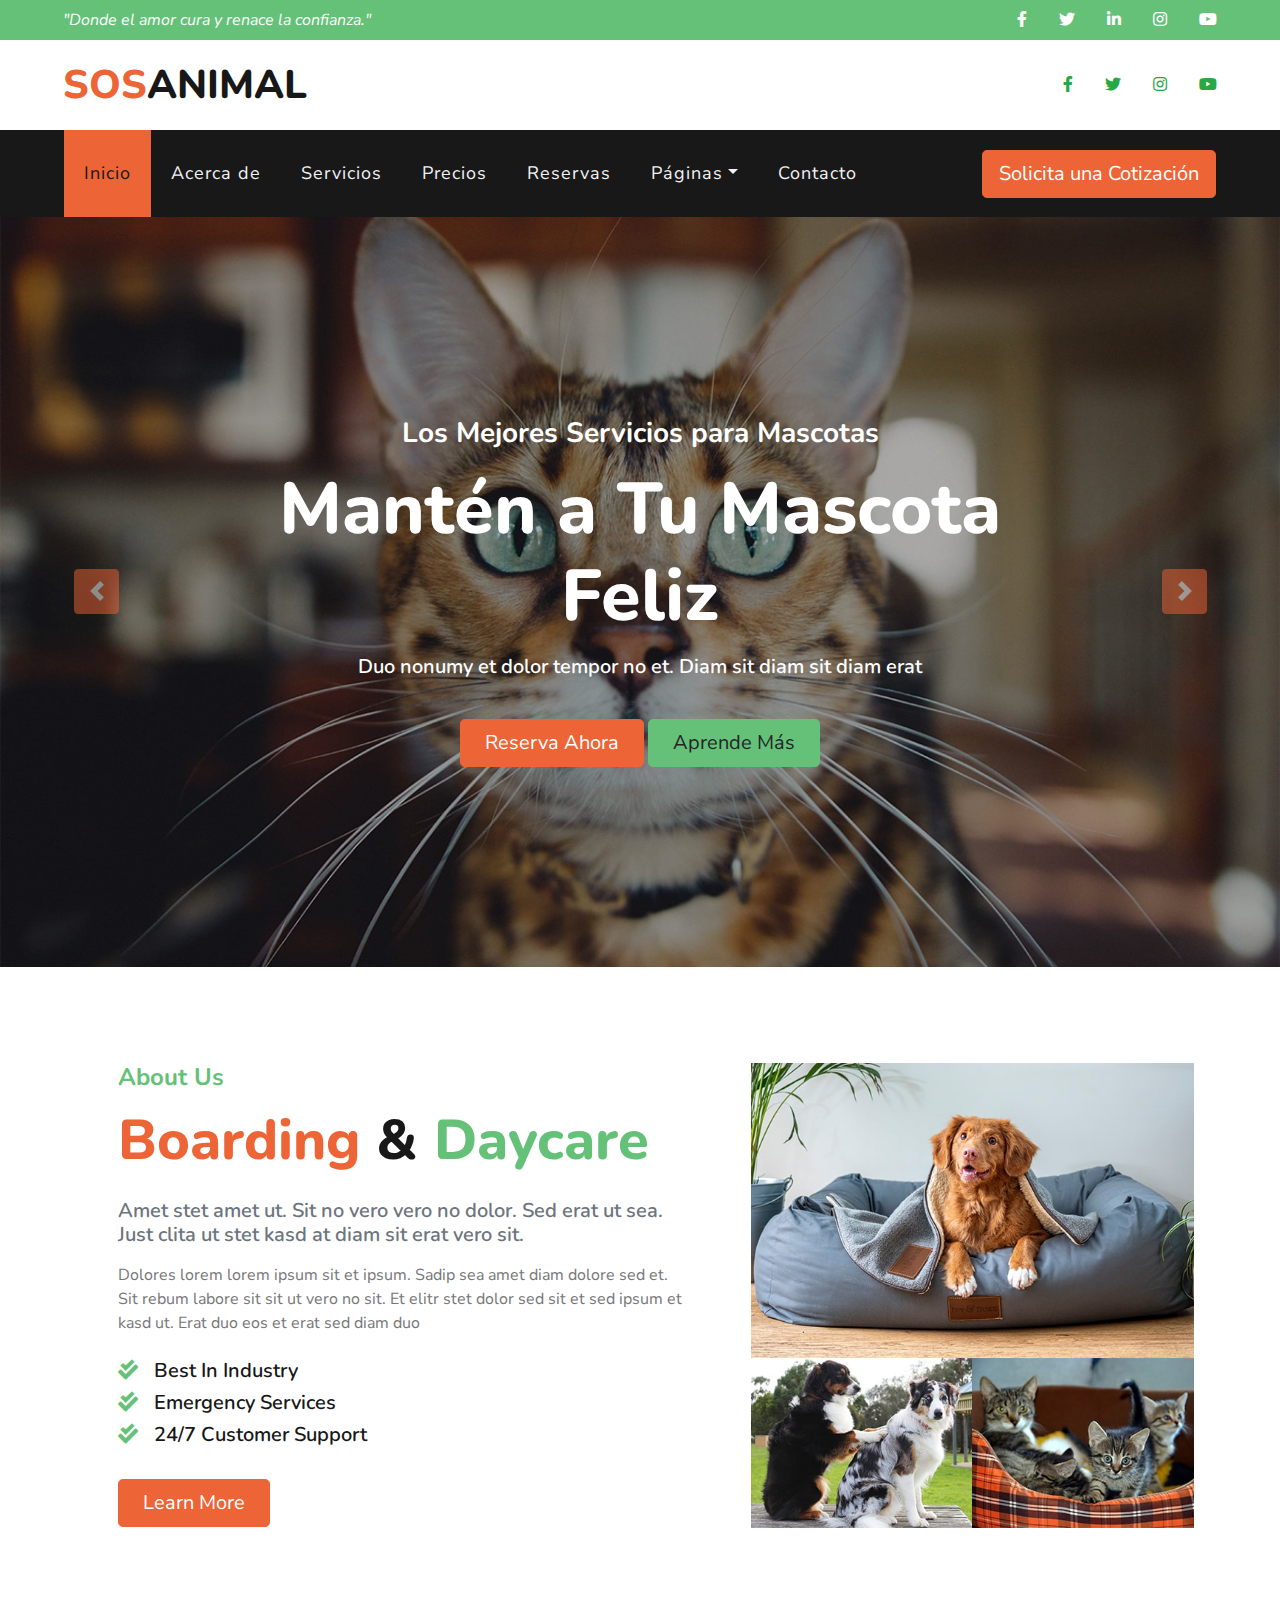
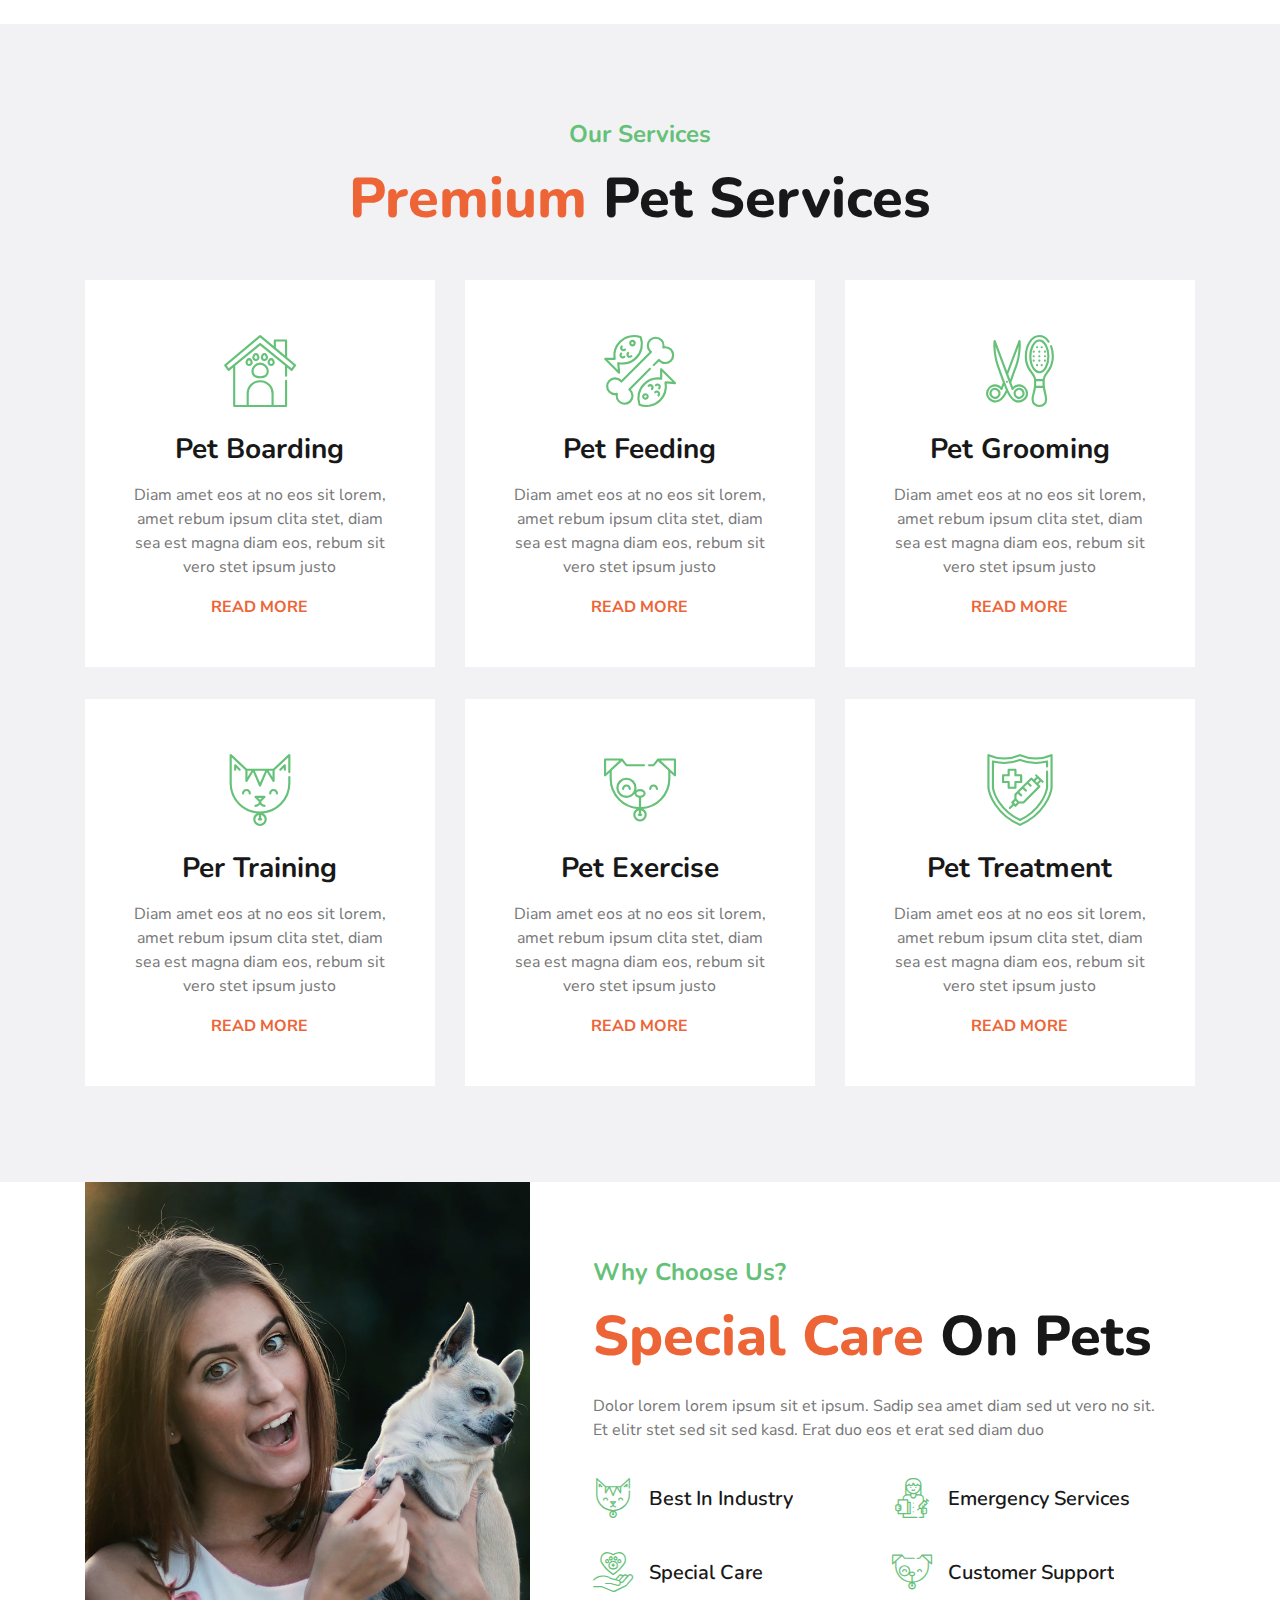
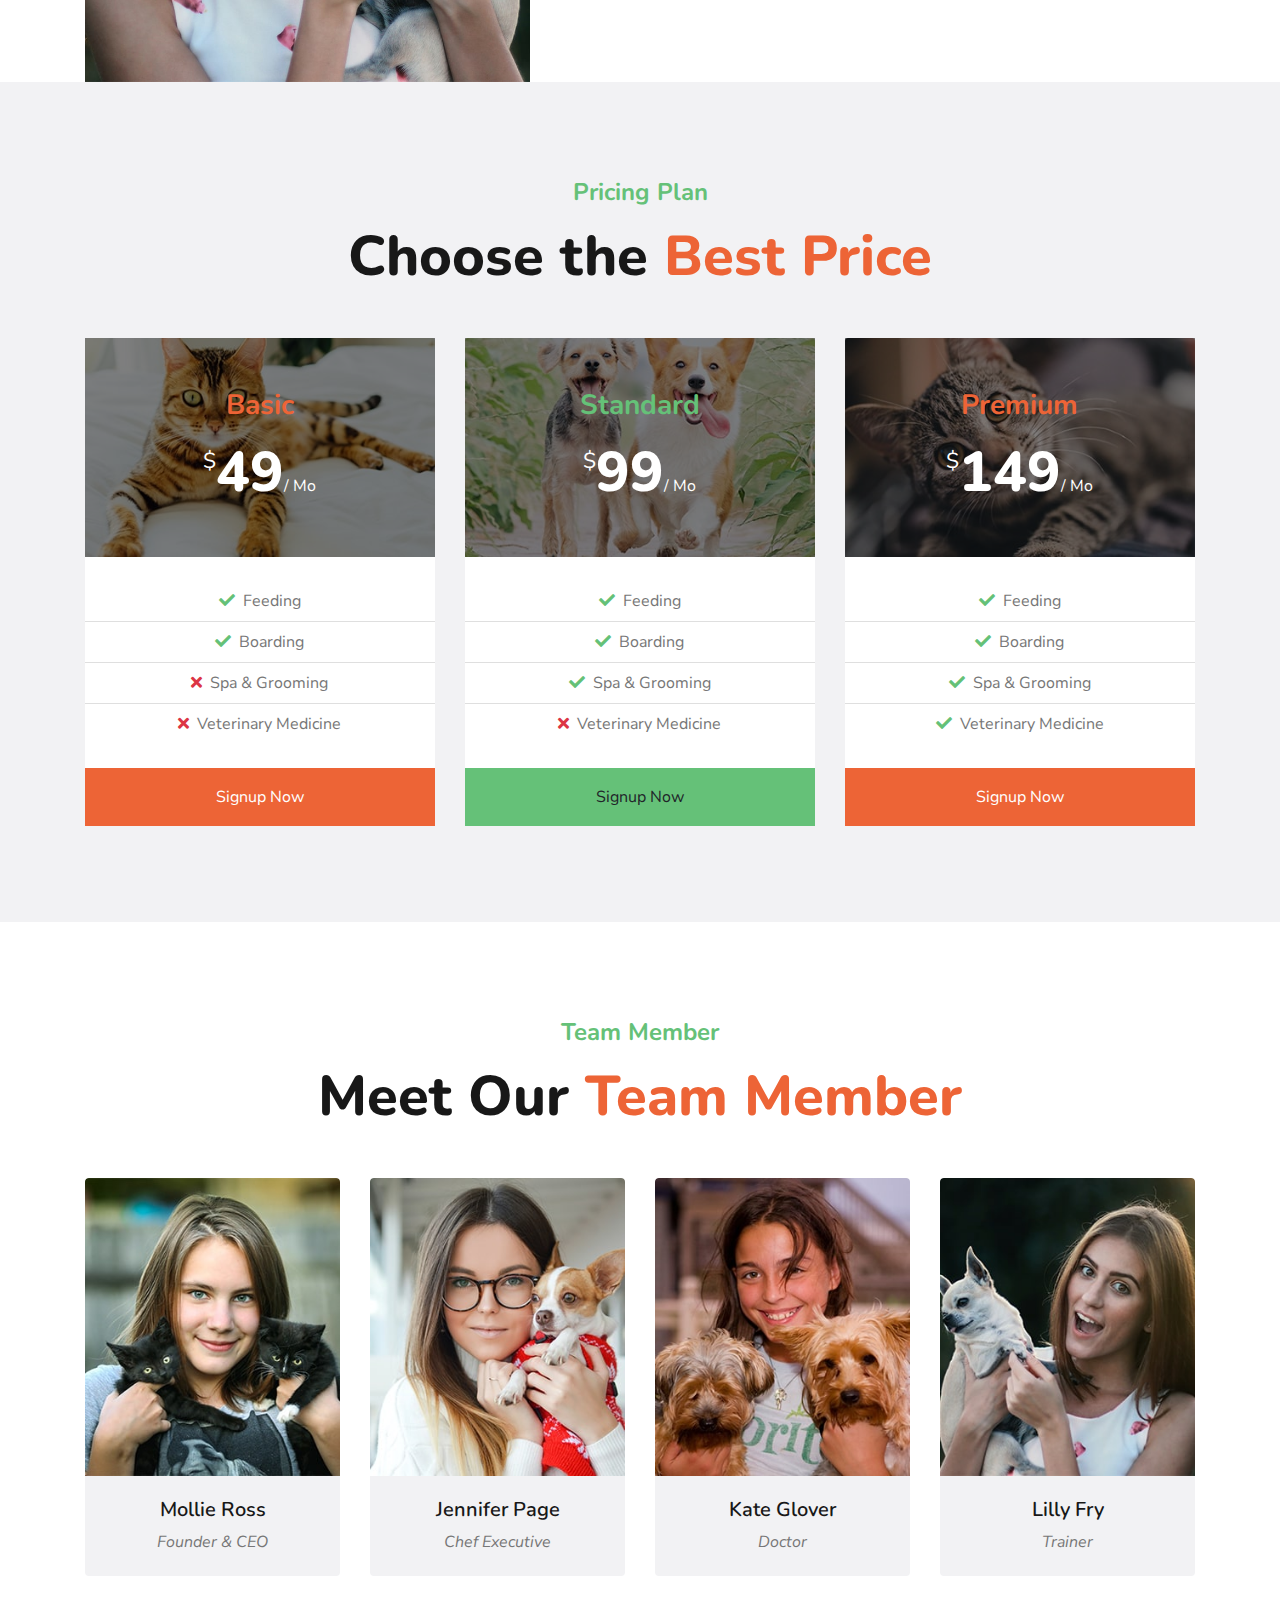
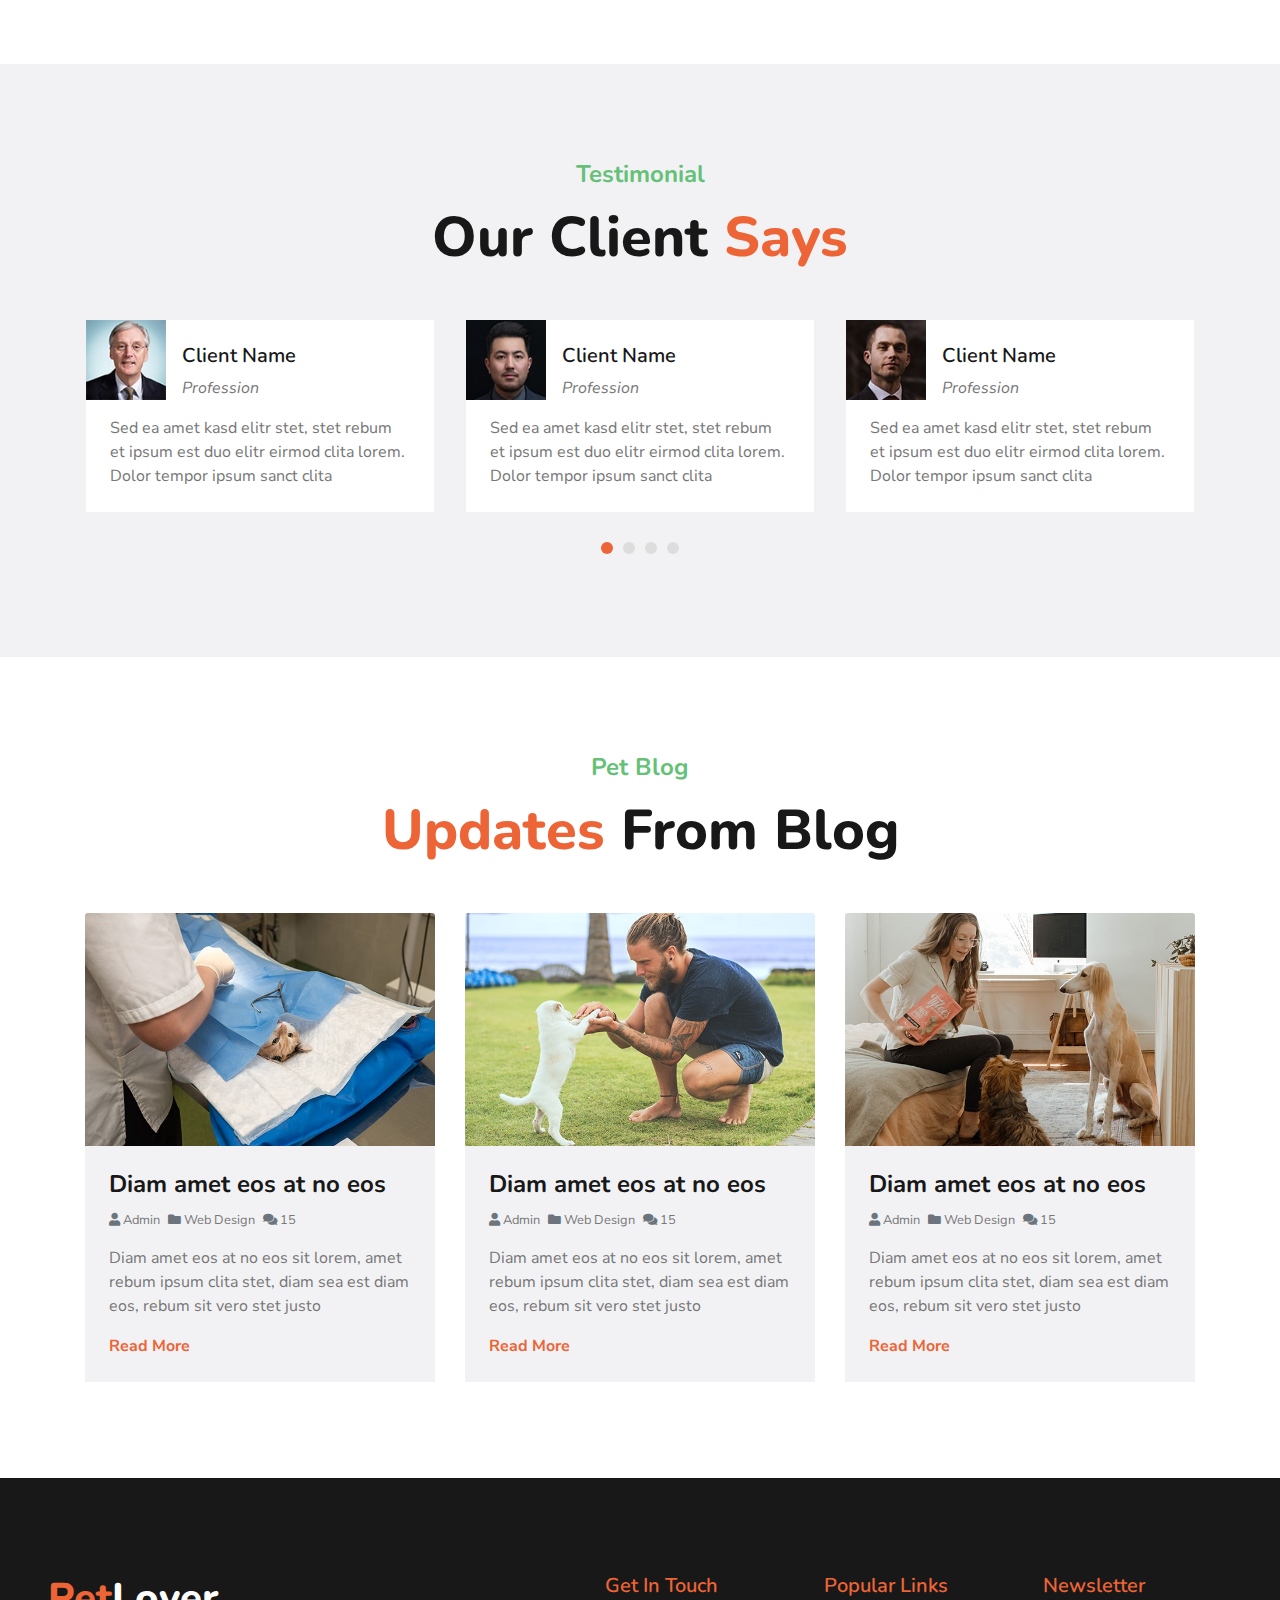
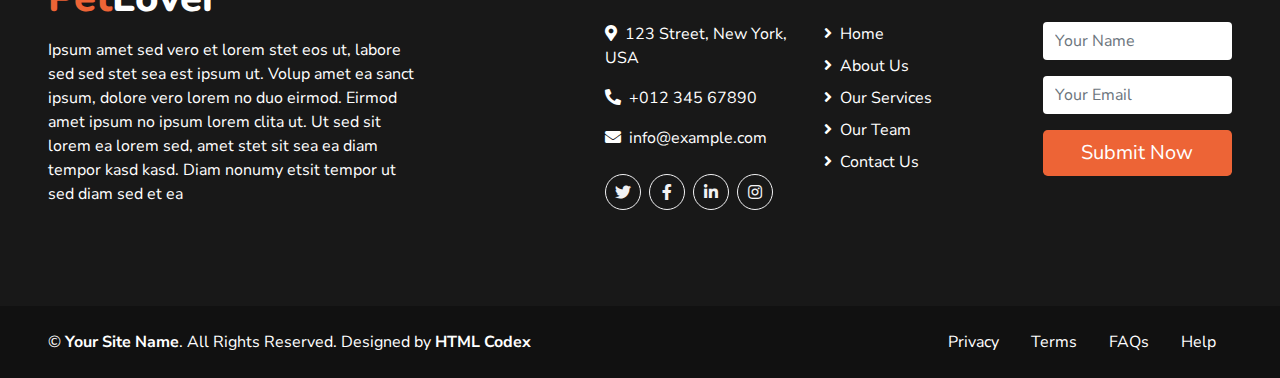
==== index.html @ 8bed98ee "Primer commit" ====
<!DOCTYPE html>
<html lang="es">

<head>
    <meta charset="utf-8">
    <title>SOS Animal Chile</title>
    <meta content="width=device-width, initial-scale=1.0" name="viewport">
    <meta content="Plantillas HTML Gratis" name="keywords">
    <meta content="Plantillas HTML Gratis" name="description">

    <!-- Favicon -->
    <link href="img/favicon.ico" rel="icon">

    <!-- Fuentes Web de Google -->
    <link href="https://fonts.googleapis.com/css2?family=Nunito+Sans&family=Nunito:wght@600;700;800&display=swap" rel="stylesheet"> 

    <!-- Font Awesome -->
    <link href="https://cdnjs.cloudflare.com/ajax/libs/font-awesome/5.10.0/css/all.min.css" rel="stylesheet">

    <!-- Fuente Flaticon -->
    <link href="lib/flaticon/font/flaticon.css" rel="stylesheet">

    <!-- Hojas de Estilo de Librerías -->
    <link href="lib/owlcarousel/assets/owl.carousel.min.css" rel="stylesheet">
    <link href="lib/tempusdominus/css/tempusdominus-bootstrap-4.min.css" rel="stylesheet" />


    <!-- Hoja de Estilo Personalizada de Bootstrap -->
    <link href="/css/style.css" rel="stylesheet">
</head>

<body>
    <!-- Inicio de la Barra Superior -->
    <div class="container-fluid">
        <div class="row bg-secondary text-center py-2 px-lg-5">
            <div class="col-lg-6 text-center text-lg-left mb-2 mb-lg-0">
                <div class="d-inline-flex align-items-center">
                    <a class="text-white pr-3" href="">
                        <em>&quot;Donde el amor cura y renace la confianza.&quot;</em>
                    </a>
                </div>
                
            </div>
            <div class="col-lg-6 text-center text-lg-right">
                <div class="d-inline-flex align-items-center">
                    <a class="text-white px-3" href="">
                        <i class="fab fa-facebook-f"></i>
                    </a>
                    <a class="text-white px-3" href="">
                        <i class="fab fa-twitter"></i>
                    </a>
                    <a class="text-white px-3" href="">
                        <i class="fab fa-linkedin-in"></i>
                    </a>
                    <a class="text-white px-3" href="">
                        <i class="fab fa-instagram"></i>
                    </a>
                    <a class="text-white pl-3" href="">
                        <i class="fab fa-youtube"></i>
                    </a>
                </div>
            </div>
        </div>
        <div class="row py-3 px-lg-5">
            <div class="col-lg-4">
                <a href="" class="navbar-brand d-none d-lg-block">
                    <h1 class="m-0 display-5 text-capitalize"><span class="text-primary">SOS</span>ANIMAL</h1>
                </a>
            </div>
            <div class="col-lg-8 text-center text-lg-right">
                <div class="d-inline-flex align-items-center">

                    <div class="col-lg-6 text-center text-lg-right">
                        <div class="d-inline-flex align-items-center">
                            <a class="text-success px-3" href="">
                                <i class="fab fa-facebook-f"></i>
                            </a>
                            <a class="text-success px-3" href="">
                                <i class="fab fa-twitter"></i>
                            </a>

                            <a class="text-success px-3" href="">
                                <i class="fab fa-instagram"></i>
                            </a>
                            <a class="text-success pl-3" href="">
                                <i class="fab fa-youtube"></i>
                            </a>
                        </div>
                    </div>
                </div>
            </div>
        </div>
    </div>
    <!-- Fin de la Barra Superior -->


    <!-- Inicio de la Barra de Navegación -->
    <div class="container-fluid p-0">
        <nav class="navbar navbar-expand-lg bg-dark navbar-dark py-3 py-lg-0 px-lg-5">
            <a href="" class="navbar-brand d-block d-lg-none">
                <h1 class="m-0 display-5 text-capitalize font-italic text-white"><span class="text-primary">Safety</span>First</h1>
            </a>
            <button type="button" class="navbar-toggler" data-toggle="collapse" data-target="#navbarCollapse">
                <span class="navbar-toggler-icon"></span>
            </button>
            <div class="collapse navbar-collapse justify-content-between px-3" id="navbarCollapse">
                <div class="navbar-nav mr-auto py-0">
                    <a href="index.html" class="nav-item nav-link active">Inicio</a>
                    <a href="about.html" class="nav-item nav-link">Acerca de</a>
                    <a href="service.html" class="nav-item nav-link">Servicios</a>
                    <a href="price.html" class="nav-item nav-link">Precios</a>
                    <a href="booking.html" class="nav-item nav-link">Reservas</a>
                    <div class="nav-item dropdown">
                        <a href="#" class="nav-link dropdown-toggle" data-toggle="dropdown">Páginas</a>
                        <div class="dropdown-menu rounded-0 m-0">
                            <a href="blog.html" class="dropdown-item">Blog</a>
                            <a href="single.html" class="dropdown-item">Detalle del Blog</a>
                        </div>
                    </div>
                    <a href="contact.html" class="nav-item nav-link">Contacto</a>
                </div>
                <a href="" class="btn btn-lg btn-primary px-3 d-none d-lg-block">Solicita una Cotización</a>
            </div>
        </nav>
    </div>
    <!-- Fin de la Barra de Navegación -->


    <!-- Inicio del Carrusel -->
    <div class="container-fluid p-0">
        <div id="header-carousel" class="carousel slide" data-ride="carousel">
            <div class="carousel-inner">
                <div class="carousel-item active">
                    <img class="w-100" src="img/carousel-1.jpg" alt="Imagen">
                    <div class="carousel-caption d-flex flex-column align-items-center justify-content-center">
                        <div class="p-3" style="max-width: 900px;">
                            <h3 class="text-white mb-3 d-none d-sm-block">Los Mejores Servicios para Mascotas</h3>
                            <h1 class="display-3 text-white mb-3">Mantén a Tu Mascota Feliz</h1>
                            <h5 class="text-white mb-3 d-none d-sm-block">Duo nonumy et dolor tempor no et. Diam sit diam sit diam erat</h5>
                            <a href="" class="btn btn-lg btn-primary mt-3 mt-md-4 px-4">Reserva Ahora</a>
                            <a href="" class="btn btn-lg btn-secondary mt-3 mt-md-4 px-4">Aprende Más</a>
                        </div>
                    </div>
                </div>
                <div class="carousel-item">
                    <img class="w-100" src="img/carousel-2.jpg" alt="Imagen">
                    <div class="carousel-caption d-flex flex-column align-items-center justify-content-center">
                        <div class="p-3" style="max-width: 900px;">
                            <h3 class="text-white mb-3 d-none d-sm-block">Los Mejores Servicios para Mascotas</h3>
                            <h1 class="display-3 text-white mb-3">Spa & Grooming para Mascotas</h1>
                            <h5 class="text-white mb-3 d-none d-sm-block">Duo nonumy et dolor tempor no et. Diam sit diam sit diam erat</h5>
                            <a href="" class="btn btn-lg btn-primary mt-3 mt-md-4 px-4">Reserva Ahora</a>
                            <a href="" class="btn btn-lg btn-secondary mt-3 mt-md-4 px-4">Aprende Más</a>
                        </div>
                        
                         
                    </div>
                </div>
            </div>
            <a class="carousel-control-prev" href="#header-carousel" data-slide="prev">
                <div class="btn btn-primary rounded" style="width: 45px; height: 45px;">
                    <span class="carousel-control-prev-icon mb-n2"></span>
                </div>
            </a>
            <a class="carousel-control-next" href="#header-carousel" data-slide="next">
                <div class="btn btn-primary rounded" style="width: 45px; height: 45px;">
                    <span class="carousel-control-next-icon mb-n2"></span>
                </div>
            </a>
        </div>
    </div>
    <!-- Carousel End -->


    <!-- Booking Start -->

    <!-- Booking Start -->


    <!-- About Start -->
    <div class="container py-5">
        <div class="row py-5">
            <div class="col-lg-7 pb-5 pb-lg-0 px-3 px-lg-5">
                <h4 class="text-secondary mb-3">About Us</h4>
                <h1 class="display-4 mb-4"><span class="text-primary">Boarding</span> & <span class="text-secondary">Daycare</span></h1>
                <h5 class="text-muted mb-3">Amet stet amet ut. Sit no vero vero no dolor. Sed erat ut sea. Just clita ut stet kasd at diam sit erat vero sit.</h5>
                <p class="mb-4">Dolores lorem lorem ipsum sit et ipsum. Sadip sea amet diam dolore sed et. Sit rebum labore sit sit ut vero no sit. Et elitr stet dolor sed sit et sed ipsum et kasd ut. Erat duo eos et erat sed diam duo</p>
                <ul class="list-inline">
                    <li><h5><i class="fa fa-check-double text-secondary mr-3"></i>Best In Industry</h5></li>
                    <li><h5><i class="fa fa-check-double text-secondary mr-3"></i>Emergency Services</h5></li>
                    <li><h5><i class="fa fa-check-double text-secondary mr-3"></i>24/7 Customer Support</h5></li>
                </ul>
                <a href="" class="btn btn-lg btn-primary mt-3 px-4">Learn More</a>
            </div>
            <div class="col-lg-5">
                <div class="row px-3">
                    <div class="col-12 p-0">
                        <img class="img-fluid w-100" src="img/about-1.jpg" alt="">
                    </div>
                    <div class="col-6 p-0">
                        <img class="img-fluid w-100" src="img/about-2.jpg" alt="">
                    </div>
                    <div class="col-6 p-0">
                        <img class="img-fluid w-100" src="img/about-3.jpg" alt="">
                    </div>
                </div>
            </div>
        </div>
    </div>
    <!-- About End -->


    <!-- Services Start -->
    <div class="container-fluid bg-light pt-5">
        <div class="container py-5">
            <div class="d-flex flex-column text-center mb-5">
                <h4 class="text-secondary mb-3">Our Services</h4>
                <h1 class="display-4 m-0"><span class="text-primary">Premium</span> Pet Services</h1>
            </div>
            <div class="row pb-3">
                <div class="col-md-6 col-lg-4 mb-4">
                    <div class="d-flex flex-column text-center bg-white mb-2 p-3 p-sm-5">
                        <h3 class="flaticon-house display-3 font-weight-normal text-secondary mb-3"></h3>
                        <h3 class="mb-3">Pet Boarding</h3>
                        <p>Diam amet eos at no eos sit lorem, amet rebum ipsum clita stet, diam sea est magna diam eos, rebum sit vero stet ipsum justo</p>
                        <a class="text-uppercase font-weight-bold" href="">Read More</a>
                    </div>
                </div>
                <div class="col-md-6 col-lg-4 mb-4">
                    <div class="d-flex flex-column text-center bg-white mb-2 p-3 p-sm-5">
                        <h3 class="flaticon-food display-3 font-weight-normal text-secondary mb-3"></h3>
                        <h3 class="mb-3">Pet Feeding</h3>
                        <p>Diam amet eos at no eos sit lorem, amet rebum ipsum clita stet, diam sea est magna diam eos, rebum sit vero stet ipsum justo</p>
                        <a class="text-uppercase font-weight-bold" href="">Read More</a>
                    </div>
                </div>
                <div class="col-md-6 col-lg-4 mb-4">
                    <div class="d-flex flex-column text-center bg-white mb-2 p-3 p-sm-5">
                        <h3 class="flaticon-grooming display-3 font-weight-normal text-secondary mb-3"></h3>
                        <h3 class="mb-3">Pet Grooming</h3>
                        <p>Diam amet eos at no eos sit lorem, amet rebum ipsum clita stet, diam sea est magna diam eos, rebum sit vero stet ipsum justo</p>
                        <a class="text-uppercase font-weight-bold" href="">Read More</a>
                    </div>
                </div>
                <div class="col-md-6 col-lg-4 mb-4">
                    <div class="d-flex flex-column text-center bg-white mb-2 p-3 p-sm-5">
                        <h3 class="flaticon-cat display-3 font-weight-normal text-secondary mb-3"></h3>
                        <h3 class="mb-3">Per Training</h3>
                        <p>Diam amet eos at no eos sit lorem, amet rebum ipsum clita stet, diam sea est magna diam eos, rebum sit vero stet ipsum justo</p>
                        <a class="text-uppercase font-weight-bold" href="">Read More</a>
                    </div>
                </div>
                <div class="col-md-6 col-lg-4 mb-4">
                    <div class="d-flex flex-column text-center bg-white mb-2 p-3 p-sm-5">
                        <h3 class="flaticon-dog display-3 font-weight-normal text-secondary mb-3"></h3>
                        <h3 class="mb-3">Pet Exercise</h3>
                        <p>Diam amet eos at no eos sit lorem, amet rebum ipsum clita stet, diam sea est magna diam eos, rebum sit vero stet ipsum justo</p>
                        <a class="text-uppercase font-weight-bold" href="">Read More</a>
                    </div>
                </div>
                <div class="col-md-6 col-lg-4 mb-4">
                    <div class="d-flex flex-column text-center bg-white mb-2 p-3 p-sm-5">
                        <h3 class="flaticon-vaccine display-3 font-weight-normal text-secondary mb-3"></h3>
                        <h3 class="mb-3">Pet Treatment</h3>
                        <p>Diam amet eos at no eos sit lorem, amet rebum ipsum clita stet, diam sea est magna diam eos, rebum sit vero stet ipsum justo</p>
                        <a class="text-uppercase font-weight-bold" href="">Read More</a>
                    </div>
                </div>
            </div>
        </div>
    </div>
    <!-- Services End -->


    <!-- Features Start -->
    <div class="container">
        <div class="row align-items-center">
            <div class="col-lg-5">
                <img class="img-fluid w-100" src="img/feature.jpg" alt="">
            </div>
            <div class="col-lg-7 py-5 py-lg-0 px-3 px-lg-5">
                <h4 class="text-secondary mb-3">Why Choose Us?</h4>
                <h1 class="display-4 mb-4"><span class="text-primary">Special Care</span> On Pets</h1>
                <p class="mb-4">Dolor lorem lorem ipsum sit et ipsum. Sadip sea amet diam sed ut vero no sit. Et elitr stet sed sit sed kasd. Erat duo eos et erat sed diam duo</p>
                <div class="row py-2">
                    <div class="col-6">
                        <div class="d-flex align-items-center mb-4">
                            <h1 class="flaticon-cat font-weight-normal text-secondary m-0 mr-3"></h1>
                            <h5 class="text-truncate m-0">Best In Industry</h5>
                        </div>
                    </div>
                    <div class="col-6">
                        <div class="d-flex align-items-center mb-4">
                            <h1 class="flaticon-doctor font-weight-normal text-secondary m-0 mr-3"></h1>
                            <h5 class="text-truncate m-0">Emergency Services</h5>
                        </div>
                    </div>
                    <div class="col-6">
                        <div class="d-flex align-items-center">
                            <h1 class="flaticon-care font-weight-normal text-secondary m-0 mr-3"></h1>
                            <h5 class="text-truncate m-0">Special Care</h5>
                        </div>
                    </div>
                    <div class="col-6">
                        <div class="d-flex align-items-center">
                            <h1 class="flaticon-dog font-weight-normal text-secondary m-0 mr-3"></h1>
                            <h5 class="text-truncate m-0">Customer Support</h5>
                        </div>
                    </div>
                </div>
            </div>
        </div>
    </div>
    <!-- Features End -->


    <!-- Pricing Plan Start -->
    <div class="container-fluid bg-light pt-5 pb-4">
        <div class="container py-5">
            <div class="d-flex flex-column text-center mb-5">
                <h4 class="text-secondary mb-3">Pricing Plan</h4>
                <h1 class="display-4 m-0">Choose the <span class="text-primary">Best Price</span></h1>
            </div>
            <div class="row">
                <div class="col-lg-4 mb-4">
                    <div class="card border-0">
                        <div class="card-header position-relative border-0 p-0 mb-4">
                            <img class="card-img-top" src="img/price-1.jpg" alt="">
                            <div class="position-absolute d-flex flex-column align-items-center justify-content-center w-100 h-100" style="top: 0; left: 0; z-index: 1; background: rgba(0, 0, 0, .5);">
                                <h3 class="text-primary mb-3">Basic</h3>
                                <h1 class="display-4 text-white mb-0">
                                    <small class="align-top" style="font-size: 22px; line-height: 45px;">$</small>49<small class="align-bottom" style="font-size: 16px; line-height: 40px;">/ Mo</small>
                                </h1>
                            </div>
                        </div>
                        <div class="card-body text-center p-0">
                            <ul class="list-group list-group-flush mb-4">
                                <li class="list-group-item p-2"><i class="fa fa-check text-secondary mr-2"></i>Feeding</li>
                                <li class="list-group-item p-2"><i class="fa fa-check text-secondary mr-2"></i>Boarding</li>
                                <li class="list-group-item p-2"><i class="fa fa-times text-danger mr-2"></i>Spa & Grooming</li>
                                <li class="list-group-item p-2"><i class="fa fa-times text-danger mr-2"></i>Veterinary Medicine</li>
                            </ul>
                        </div>
                        <div class="card-footer border-0 p-0">
                            <a href="" class="btn btn-primary btn-block p-3" style="border-radius: 0;">Signup Now</a>
                        </div>
                    </div>
                </div>
                <div class="col-lg-4 mb-4">
                    <div class="card border-0">
                        <div class="card-header position-relative border-0 p-0 mb-4">
                            <img class="card-img-top" src="img/price-2.jpg" alt="">
                            <div class="position-absolute d-flex flex-column align-items-center justify-content-center w-100 h-100" style="top: 0; left: 0; z-index: 1; background: rgba(0, 0, 0, .5);">
                                <h3 class="text-secondary mb-3">Standard</h3>
                                <h1 class="display-4 text-white mb-0">
                                    <small class="align-top" style="font-size: 22px; line-height: 45px;">$</small>99<small class="align-bottom" style="font-size: 16px; line-height: 40px;">/ Mo</small>
                                </h1>
                            </div>
                        </div>
                        <div class="card-body text-center p-0">
                            <ul class="list-group list-group-flush mb-4">
                                <li class="list-group-item p-2"><i class="fa fa-check text-secondary mr-2"></i>Feeding</li>
                                <li class="list-group-item p-2"><i class="fa fa-check text-secondary mr-2"></i>Boarding</li>
                                <li class="list-group-item p-2"><i class="fa fa-check text-secondary mr-2"></i>Spa & Grooming</li>
                                <li class="list-group-item p-2"><i class="fa fa-times text-danger mr-2"></i>Veterinary Medicine</li>
                            </ul>
                        </div>
                        <div class="card-footer border-0 p-0">
                            <a href="" class="btn btn-secondary btn-block p-3" style="border-radius: 0;">Signup Now</a>
                        </div>
                    </div>
                </div>
                <div class="col-lg-4 mb-4">
                    <div class="card border-0">
                        <div class="card-header position-relative border-0 p-0 mb-4">
                            <img class="card-img-top" src="img/price-3.jpg" alt="">
                            <div class="position-absolute d-flex flex-column align-items-center justify-content-center w-100 h-100" style="top: 0; left: 0; z-index: 1; background: rgba(0, 0, 0, .5);">
                                <h3 class="text-primary mb-3">Premium</h3>
                                <h1 class="display-4 text-white mb-0">
                                    <small class="align-top" style="font-size: 22px; line-height: 45px;">$</small>149<small class="align-bottom" style="font-size: 16px; line-height: 40px;">/ Mo</small>
                                </h1>
                            </div>
                        </div>
                        <div class="card-body text-center p-0">
                            <ul class="list-group list-group-flush mb-4">
                                <li class="list-group-item p-2"><i class="fa fa-check text-secondary mr-2"></i>Feeding</li>
                                <li class="list-group-item p-2"><i class="fa fa-check text-secondary mr-2"></i>Boarding</li>
                                <li class="list-group-item p-2"><i class="fa fa-check text-secondary mr-2"></i>Spa & Grooming</li>
                                <li class="list-group-item p-2"><i class="fa fa-check text-secondary mr-2"></i>Veterinary Medicine</li>
                            </ul>
                        </div>
                        <div class="card-footer border-0 p-0">
                            <a href="" class="btn btn-primary btn-block p-3" style="border-radius: 0;">Signup Now</a>
                        </div>
                    </div>
                </div>
            </div>
        </div>
    </div>
    <!-- Pricing Plan End -->


    <!-- Team Start -->
    <div class="container mt-5 pt-5 pb-3">
        <div class="d-flex flex-column text-center mb-5">
            <h4 class="text-secondary mb-3">Team Member</h4>
            <h1 class="display-4 m-0">Meet Our <span class="text-primary">Team Member</span></h1>
        </div>
        <div class="row">
            <div class="col-lg-3 col-md-6">
                <div class="team card position-relative overflow-hidden border-0 mb-4">
                    <img class="card-img-top" src="img/team-1.jpg" alt="">
                    <div class="card-body text-center p-0">
                        <div class="team-text d-flex flex-column justify-content-center bg-light">
                            <h5>Mollie Ross</h5>
                            <i>Founder & CEO</i>
                        </div>
                        <div class="team-social d-flex align-items-center justify-content-center bg-dark">
                            <a class="btn btn-outline-primary rounded-circle text-center mr-2 px-0" style="width: 36px; height: 36px;" href="#"><i class="fab fa-twitter"></i></a>
                            <a class="btn btn-outline-primary rounded-circle text-center mr-2 px-0" style="width: 36px; height: 36px;" href="#"><i class="fab fa-facebook-f"></i></a>
                            <a class="btn btn-outline-primary rounded-circle text-center mr-2 px-0" style="width: 36px; height: 36px;" href="#"><i class="fab fa-linkedin-in"></i></a>
                            <a class="btn btn-outline-primary rounded-circle text-center px-0" style="width: 36px; height: 36px;" href="#"><i class="fab fa-instagram"></i></a>
                        </div>
                    </div>
                </div>
            </div>
            <div class="col-lg-3 col-md-6">
                <div class="team card position-relative overflow-hidden border-0 mb-4">
                    <img class="card-img-top" src="img/team-2.jpg" alt="">
                    <div class="card-body text-center p-0">
                        <div class="team-text d-flex flex-column justify-content-center bg-light">
                            <h5>Jennifer Page</h5>
                            <i>Chef Executive</i>
                        </div>
                        <div class="team-social d-flex align-items-center justify-content-center bg-dark">
                            <a class="btn btn-outline-primary rounded-circle text-center mr-2 px-0" style="width: 36px; height: 36px;" href="#"><i class="fab fa-twitter"></i></a>
                            <a class="btn btn-outline-primary rounded-circle text-center mr-2 px-0" style="width: 36px; height: 36px;" href="#"><i class="fab fa-facebook-f"></i></a>
                            <a class="btn btn-outline-primary rounded-circle text-center mr-2 px-0" style="width: 36px; height: 36px;" href="#"><i class="fab fa-linkedin-in"></i></a>
                            <a class="btn btn-outline-primary rounded-circle text-center px-0" style="width: 36px; height: 36px;" href="#"><i class="fab fa-instagram"></i></a>
                        </div>
                    </div>
                </div>
            </div>
            <div class="col-lg-3 col-md-6">
                <div class="team card position-relative overflow-hidden border-0 mb-4">
                    <img class="card-img-top" src="img/team-3.jpg" alt="">
                    <div class="card-body text-center p-0">
                        <div class="team-text d-flex flex-column justify-content-center bg-light">
                            <h5>Kate Glover</h5>
                            <i>Doctor</i>
                        </div>
                        <div class="team-social d-flex align-items-center justify-content-center bg-dark">
                            <a class="btn btn-outline-primary rounded-circle text-center mr-2 px-0" style="width: 36px; height: 36px;" href="#"><i class="fab fa-twitter"></i></a>
                            <a class="btn btn-outline-primary rounded-circle text-center mr-2 px-0" style="width: 36px; height: 36px;" href="#"><i class="fab fa-facebook-f"></i></a>
                            <a class="btn btn-outline-primary rounded-circle text-center mr-2 px-0" style="width: 36px; height: 36px;" href="#"><i class="fab fa-linkedin-in"></i></a>
                            <a class="btn btn-outline-primary rounded-circle text-center px-0" style="width: 36px; height: 36px;" href="#"><i class="fab fa-instagram"></i></a>
                        </div>
                    </div>
                </div>
            </div>
            <div class="col-lg-3 col-md-6">
                <div class="team card position-relative overflow-hidden border-0 mb-4">
                    <img class="card-img-top" src="img/team-4.jpg" alt="">
                    <div class="card-body text-center p-0">
                        <div class="team-text d-flex flex-column justify-content-center bg-light">
                            <h5>Lilly Fry</h5>
                            <i>Trainer</i>
                        </div>
                        <div class="team-social d-flex align-items-center justify-content-center bg-dark">
                            <a class="btn btn-outline-primary rounded-circle text-center mr-2 px-0" style="width: 36px; height: 36px;" href="#"><i class="fab fa-twitter"></i></a>
                            <a class="btn btn-outline-primary rounded-circle text-center mr-2 px-0" style="width: 36px; height: 36px;" href="#"><i class="fab fa-facebook-f"></i></a>
                            <a class="btn btn-outline-primary rounded-circle text-center mr-2 px-0" style="width: 36px; height: 36px;" href="#"><i class="fab fa-linkedin-in"></i></a>
                            <a class="btn btn-outline-primary rounded-circle text-center px-0" style="width: 36px; height: 36px;" href="#"><i class="fab fa-instagram"></i></a>
                        </div>
                    </div>
                </div>
            </div>
        </div>
    </div>
    <!-- Team End -->


    <!-- Testimonial Start -->
    <div class="container-fluid bg-light my-5 p-0 py-5">
        <div class="container p-0 py-5">
            <div class="d-flex flex-column text-center mb-5">
                <h4 class="text-secondary mb-3">Testimonial</h4>
                <h1 class="display-4 m-0">Our Client <span class="text-primary">Says</span></h1>
            </div>
            <div class="owl-carousel testimonial-carousel">
                <div class="bg-white mx-3 p-4">
                    <div class="d-flex align-items-end mb-3 mt-n4 ml-n4">
                        <img class="img-fluid" src="img/testimonial-1.jpg" style="width: 80px; height: 80px;" alt="">
                        <div class="ml-3">
                            <h5>Client Name</h5>
                            <i>Profession</i>
                        </div>
                    </div>
                    <p class="m-0">Sed ea amet kasd elitr stet, stet rebum et ipsum est duo elitr eirmod clita lorem. Dolor tempor ipsum sanct clita</p>
                </div>
                <div class="bg-white mx-3 p-4">
                    <div class="d-flex align-items-end mb-3 mt-n4 ml-n4">
                        <img class="img-fluid" src="img/testimonial-2.jpg" style="width: 80px; height: 80px;" alt="">
                        <div class="ml-3">
                            <h5>Client Name</h5>
                            <i>Profession</i>
                        </div>
                    </div>
                    <p class="m-0">Sed ea amet kasd elitr stet, stet rebum et ipsum est duo elitr eirmod clita lorem. Dolor tempor ipsum sanct clita</p>
                </div>
                <div class="bg-white mx-3 p-4">
                    <div class="d-flex align-items-end mb-3 mt-n4 ml-n4">
                        <img class="img-fluid" src="img/testimonial-3.jpg" style="width: 80px; height: 80px;" alt="">
                        <div class="ml-3">
                            <h5>Client Name</h5>
                            <i>Profession</i>
                        </div>
                    </div>
                    <p class="m-0">Sed ea amet kasd elitr stet, stet rebum et ipsum est duo elitr eirmod clita lorem. Dolor tempor ipsum sanct clita</p>
                </div>
                <div class="bg-white mx-3 p-4">
                    <div class="d-flex align-items-end mb-3 mt-n4 ml-n4">
                        <img class="img-fluid" src="img/testimonial-4.jpg" style="width: 80px; height: 80px;" alt="">
                        <div class="ml-3">
                            <h5>Client Name</h5>
                            <i>Profession</i>
                        </div>
                    </div>
                    <p class="m-0">Sed ea amet kasd elitr stet, stet rebum et ipsum est duo elitr eirmod clita lorem. Dolor tempor ipsum sanct clita</p>
                </div>
            </div>
        </div>
    </div>
    <!-- Testimonial End -->


    <!-- Blog Start -->
    <div class="container pt-5">
        <div class="d-flex flex-column text-center mb-5">
            <h4 class="text-secondary mb-3">Pet Blog</h4>
            <h1 class="display-4 m-0"><span class="text-primary">Updates</span> From Blog</h1>
        </div>
        <div class="row pb-3">
            <div class="col-lg-4 mb-4">
                <div class="card border-0 mb-2">
                    <img class="card-img-top" src="img/blog-1.jpg" alt="">
                    <div class="card-body bg-light p-4">
                        <h4 class="card-title text-truncate">Diam amet eos at no eos</h4>
                        <div class="d-flex mb-3">
                            <small class="mr-2"><i class="fa fa-user text-muted"></i> Admin</small>
                            <small class="mr-2"><i class="fa fa-folder text-muted"></i> Web Design</small>
                            <small class="mr-2"><i class="fa fa-comments text-muted"></i> 15</small>
                        </div>
                        <p>Diam amet eos at no eos sit lorem, amet rebum ipsum clita stet, diam sea est diam eos, rebum sit vero stet justo</p>
                        <a class="font-weight-bold" href="">Read More</a>
                    </div>
                </div>
            </div>
            <div class="col-lg-4 mb-4">
                <div class="card border-0 mb-2">
                    <img class="card-img-top" src="img/blog-2.jpg" alt="">
                    <div class="card-body bg-light p-4">
                        <h4 class="card-title text-truncate">Diam amet eos at no eos</h4>
                        <div class="d-flex mb-3">
                            <small class="mr-2"><i class="fa fa-user text-muted"></i> Admin</small>
                            <small class="mr-2"><i class="fa fa-folder text-muted"></i> Web Design</small>
                            <small class="mr-2"><i class="fa fa-comments text-muted"></i> 15</small>
                        </div>
                        <p>Diam amet eos at no eos sit lorem, amet rebum ipsum clita stet, diam sea est diam eos, rebum sit vero stet justo</p>
                        <a class="font-weight-bold" href="">Read More</a>
                    </div>
                </div>
            </div>
            <div class="col-lg-4 mb-4">
                <div class="card border-0 mb-2">
                    <img class="card-img-top" src="img/blog-3.jpg" alt="">
                    <div class="card-body bg-light p-4">
                        <h4 class="card-title text-truncate">Diam amet eos at no eos</h4>
                        <div class="d-flex mb-3">
                            <small class="mr-2"><i class="fa fa-user text-muted"></i> Admin</small>
                            <small class="mr-2"><i class="fa fa-folder text-muted"></i> Web Design</small>
                            <small class="mr-2"><i class="fa fa-comments text-muted"></i> 15</small>
                        </div>
                        <p>Diam amet eos at no eos sit lorem, amet rebum ipsum clita stet, diam sea est diam eos, rebum sit vero stet justo</p>
                        <a class="font-weight-bold" href="">Read More</a>
                    </div>
                </div>
            </div>
        </div>
    </div>
    <!-- Blog End -->


    <!-- Footer Start -->
    <div class="container-fluid bg-dark text-white mt-5 py-5 px-sm-3 px-md-5">
        <div class="row pt-5">
            <div class="col-lg-4 col-md-12 mb-5">
                <h1 class="mb-3 display-5 text-capitalize text-white"><span class="text-primary">Pet</span>Lover</h1>
                <p class="m-0">Ipsum amet sed vero et lorem stet eos ut, labore sed sed stet sea est ipsum ut. Volup amet ea sanct ipsum, dolore vero lorem no duo eirmod. Eirmod amet ipsum no ipsum lorem clita ut. Ut sed sit lorem ea lorem sed, amet stet sit sea ea diam tempor kasd kasd. Diam nonumy etsit tempor ut sed diam sed et ea</p>
            </div>
            <div class="col-lg-8 col-md-12">
                <div class="row">
                    <div class="col-md-4 mb-5">
                        <h5 class="text-primary mb-4">Get In Touch</h5>
                        <p><i class="fa fa-map-marker-alt mr-2"></i>123 Street, New York, USA</p>
                        <p><i class="fa fa-phone-alt mr-2"></i>+012 345 67890</p>
                        <p><i class="fa fa-envelope mr-2"></i>info@example.com</p>
                        <div class="d-flex justify-content-start mt-4">
                            <a class="btn btn-outline-light rounded-circle text-center mr-2 px-0" style="width: 36px; height: 36px;" href="#"><i class="fab fa-twitter"></i></a>
                            <a class="btn btn-outline-light rounded-circle text-center mr-2 px-0" style="width: 36px; height: 36px;" href="#"><i class="fab fa-facebook-f"></i></a>
                            <a class="btn btn-outline-light rounded-circle text-center mr-2 px-0" style="width: 36px; height: 36px;" href="#"><i class="fab fa-linkedin-in"></i></a>
                            <a class="btn btn-outline-light rounded-circle text-center mr-2 px-0" style="width: 36px; height: 36px;" href="#"><i class="fab fa-instagram"></i></a>
                        </div>
                    </div>
                    <div class="col-md-4 mb-5">
                        <h5 class="text-primary mb-4">Popular Links</h5>
                        <div class="d-flex flex-column justify-content-start">
                            <a class="text-white mb-2" href="#"><i class="fa fa-angle-right mr-2"></i>Home</a>
                            <a class="text-white mb-2" href="#"><i class="fa fa-angle-right mr-2"></i>About Us</a>
                            <a class="text-white mb-2" href="#"><i class="fa fa-angle-right mr-2"></i>Our Services</a>
                            <a class="text-white mb-2" href="#"><i class="fa fa-angle-right mr-2"></i>Our Team</a>
                            <a class="text-white" href="#"><i class="fa fa-angle-right mr-2"></i>Contact Us</a>
                        </div>
                    </div>
                    <div class="col-md-4 mb-5">
                        <h5 class="text-primary mb-4">Newsletter</h5>
                        <form action="">
                            <div class="form-group">
                                <input type="text" class="form-control border-0" placeholder="Your Name" required="required" />
                            </div>
                            <div class="form-group">
                                <input type="email" class="form-control border-0" placeholder="Your Email" required="required" />
                            </div>
                            <div>
                                <button class="btn btn-lg btn-primary btn-block border-0" type="submit">Submit Now</button>
                            </div>
                        </form>
                    </div>
                </div>
            </div>
        </div>
    </div>
    <div class="container-fluid text-white py-4 px-sm-3 px-md-5" style="background: #111111;">
        <div class="row">
            <div class="col-md-6 text-center text-md-left mb-3 mb-md-0">
                <p class="m-0 text-white">
                    &copy; <a class="text-white font-weight-bold" href="#">Your Site Name</a>. All Rights Reserved. Designed by
                    <a class="text-white font-weight-bold" href="https://htmlcodex.com">HTML Codex</a>
                </p>
            </div>
            <div class="col-md-6 text-center text-md-right">
                <ul class="nav d-inline-flex">
                    <li class="nav-item">
                        <a class="nav-link text-white py-0" href="#">Privacy</a>
                    </li>
                    <li class="nav-item">
                        <a class="nav-link text-white py-0" href="#">Terms</a>
                    </li>
                    <li class="nav-item">
                        <a class="nav-link text-white py-0" href="#">FAQs</a>
                    </li>
                    <li class="nav-item">
                        <a class="nav-link text-white py-0" href="#">Help</a>
                    </li>
                </ul>
            </div>
        </div>
    </div>
    <!-- Footer End -->


    <!-- Back to Top -->
    <a href="#" class="btn btn-lg btn-primary back-to-top"><i class="fa fa-angle-double-up"></i></a>


    <!-- JavaScript Libraries -->
    <script src="https://code.jquery.com/jquery-3.4.1.min.js"></script>
    <script src="https://stackpath.bootstrapcdn.com/bootstrap/4.4.1/js/bootstrap.bundle.min.js"></script>
    <script src="lib/easing/easing.min.js"></script>
    <script src="lib/owlcarousel/owl.carousel.min.js"></script>
    <script src="lib/tempusdominus/js/moment.min.js"></script>
    <script src="lib/tempusdominus/js/moment-timezone.min.js"></script>
    <script src="lib/tempusdominus/js/tempusdominus-bootstrap-4.min.js"></script>

    <!-- Contact Javascript File -->
    <script src="mail/jqBootstrapValidation.min.js"></script>
    <script src="mail/contact.js"></script>

    <!-- Template Javascript -->
    <script src="js/main.js"></script>
</body>

</html>
---- lib/flaticon/font/flaticon.css ----
/*
  	Flaticon icon font: Flaticon
  	Creation date: 06/11/2020 05:08
  	*/

@font-face {
  font-family: "Flaticon";
  src: url("./Flaticon.eot");
  src: url("./Flaticon.eot?#iefix") format("embedded-opentype"),
       url("./Flaticon.woff2") format("woff2"),
       url("./Flaticon.woff") format("woff"),
       url("./Flaticon.ttf") format("truetype"),
       url("./Flaticon.svg#Flaticon") format("svg");
  font-weight: normal;
  font-style: normal;
}

@media screen and (-webkit-min-device-pixel-ratio:0) {
  @font-face {
    font-family: "Flaticon";
    src: url("./Flaticon.svg#Flaticon") format("svg");
  }
}

[class^="flaticon-"]:before, [class*=" flaticon-"]:before,
[class^="flaticon-"]:after, [class*=" flaticon-"]:after {   
  font-family: Flaticon;
        font-size: 20px;
font-style: normal;
margin-left: 20px;
}

.flaticon-house:before { content: "\f100"; }
.flaticon-grooming:before { content: "\f101"; }
.flaticon-food:before { content: "\f102"; }
.flaticon-care:before { content: "\f103"; }
.flaticon-vaccine:before { content: "\f104"; }
.flaticon-doctor:before { content: "\f105"; }
.flaticon-cat:before { content: "\f106"; }
.flaticon-dog:before { content: "\f107"; }
.flaticon-fountain:before { content: "\f108"; }
.flaticon-toy:before { content: "\f109"; }
---- css/style.css ----
/******* Bootstrap Theming ********/
/*!
 * Bootstrap v4.5.3 (https://getbootstrap.com/)
 * Copyright 2011-2020 The Bootstrap Authors
 * Copyright 2011-2020 Twitter, Inc.
 * Licensed under MIT (https://github.com/twbs/bootstrap/blob/main/LICENSE)
 */
:root {
  --blue: #007bff;
  --indigo: #6610f2;
  --purple: #6f42c1;
  --pink: #e83e8c;
  --red: #dc3545;
  --orange: #fd7e14;
  --yellow: #ffc107;
  --green: #28a745;
  --teal: #20c997;
  --cyan: #17a2b8;
  --white: #fff;
  --gray: #6c757d;
  --gray-dark: #343a40;
  --primary: #ED6436;
  --secondary: #65C178;
  --success: #28a745;
  --info: #17a2b8;
  --warning: #ffc107;
  --danger: #dc3545;
  --light: #F2F2F4;
  --dark: #181818;
  --breakpoint-xs: 0;
  --breakpoint-sm: 576px;
  --breakpoint-md: 768px;
  --breakpoint-lg: 992px;
  --breakpoint-xl: 1200px;
  --font-family-sans-serif: "Nunito Sans", sans-serif;
  --font-family-monospace: SFMono-Regular, Menlo, Monaco, Consolas, "Liberation Mono", "Courier New", monospace;
}

*,
*::before,
*::after {
  box-sizing: border-box;
}

html {
  font-family: sans-serif;
  line-height: 1.15;
  -webkit-text-size-adjust: 100%;
  -webkit-tap-highlight-color: rgba(0, 0, 0, 0);
}

article, aside, figcaption, figure, footer, header, hgroup, main, nav, section {
  display: block;
}

body {
  margin: 0;
  font-family: "Nunito Sans", sans-serif;
  font-size: 1rem;
  font-weight: 400;
  line-height: 1.5;
  color: #777777;
  text-align: left;
  background-color: #fff;
}

[tabindex="-1"]:focus:not(:focus-visible) {
  outline: 0 !important;
}

hr {
  box-sizing: content-box;
  height: 0;
  overflow: visible;
}

h1, h2, h3, h4, h5, h6 {
  margin-top: 0;
  margin-bottom: 0.5rem;
}

p {
  margin-top: 0;
  margin-bottom: 1rem;
}

abbr[title],
abbr[data-original-title] {
  text-decoration: underline;
  text-decoration: underline dotted;
  cursor: help;
  border-bottom: 0;
  text-decoration-skip-ink: none;
}

address {
  margin-bottom: 1rem;
  font-style: normal;
  line-height: inherit;
}

ol,
ul,
dl {
  margin-top: 0;
  margin-bottom: 1rem;
}

ol ol,
ul ul,
ol ul,
ul ol {
  margin-bottom: 0;
}

dt {
  font-weight: 700;
}

dd {
  margin-bottom: .5rem;
  margin-left: 0;
}

blockquote {
  margin: 0 0 1rem;
}

b,
strong {
  font-weight: bolder;
}

small {
  font-size: 80%;
}

sub,
sup {
  position: relative;
  font-size: 75%;
  line-height: 0;
  vertical-align: baseline;
}

sub {
  bottom: -.25em;
}

sup {
  top: -.5em;
}

a {
  color: #ED6436;
  text-decoration: none;
  background-color: transparent;
}

a:hover {
  color: #c53f12;
  text-decoration: underline;
}

a:not([href]):not([class]) {
  color: inherit;
  text-decoration: none;
}

a:not([href]):not([class]):hover {
  color: inherit;
  text-decoration: none;
}

pre,
code,
kbd,
samp {
  font-family: SFMono-Regular, Menlo, Monaco, Consolas, "Liberation Mono", "Courier New", monospace;
  font-size: 1em;
}

pre {
  margin-top: 0;
  margin-bottom: 1rem;
  overflow: auto;
  -ms-overflow-style: scrollbar;
}

figure {
  margin: 0 0 1rem;
}

img {
  vertical-align: middle;
  border-style: none;
}

svg {
  overflow: hidden;
  vertical-align: middle;
}

table {
  border-collapse: collapse;
}

caption {
  padding-top: 0.75rem;
  padding-bottom: 0.75rem;
  color: #6c757d;
  text-align: left;
  caption-side: bottom;
}

th {
  text-align: inherit;
  text-align: -webkit-match-parent;
}

label {
  display: inline-block;
  margin-bottom: 0.5rem;
}

button {
  border-radius: 0;
}

button:focus {
  outline: 1px dotted;
  outline: 5px auto -webkit-focus-ring-color;
}

input,
button,
select,
optgroup,
textarea {
  margin: 0;
  font-family: inherit;
  font-size: inherit;
  line-height: inherit;
}

button,
input {
  overflow: visible;
}

button,
select {
  text-transform: none;
}

[role="button"] {
  cursor: pointer;
}

select {
  word-wrap: normal;
}

button,
[type="button"],
[type="reset"],
[type="submit"] {
  -webkit-appearance: button;
}

button:not(:disabled),
[type="button"]:not(:disabled),
[type="reset"]:not(:disabled),
[type="submit"]:not(:disabled) {
  cursor: pointer;
}

button::-moz-focus-inner,
[type="button"]::-moz-focus-inner,
[type="reset"]::-moz-focus-inner,
[type="submit"]::-moz-focus-inner {
  padding: 0;
  border-style: none;
}

input[type="radio"],
input[type="checkbox"] {
  box-sizing: border-box;
  padding: 0;
}

textarea {
  overflow: auto;
  resize: vertical;
}

fieldset {
  min-width: 0;
  padding: 0;
  margin: 0;
  border: 0;
}

legend {
  display: block;
  width: 100%;
  max-width: 100%;
  padding: 0;
  margin-bottom: .5rem;
  font-size: 1.5rem;
  line-height: inherit;
  color: inherit;
  white-space: normal;
}

@media (max-width: 1200px) {
  legend {
    font-size: calc(1.275rem + 0.3vw) ;
  }
}

progress {
  vertical-align: baseline;
}

[type="number"]::-webkit-inner-spin-button,
[type="number"]::-webkit-outer-spin-button {
  height: auto;
}

[type="search"] {
  outline-offset: -2px;
  -webkit-appearance: none;
}

[type="search"]::-webkit-search-decoration {
  -webkit-appearance: none;
}

::-webkit-file-upload-button {
  font: inherit;
  -webkit-appearance: button;
}

output {
  display: inline-block;
}

summary {
  display: list-item;
  cursor: pointer;
}

template {
  display: none;
}

[hidden] {
  display: none !important;
}

h1, h2, h3, h4, h5, h6,
.h1, .h2, .h3, .h4, .h5, .h6 {
  margin-bottom: 0.5rem;
  font-family: "Nunito", sans-serif;
  font-weight: 500;
  line-height: 1.2;
  color: #181818;
}

h1, .h1 {
  font-size: 2.5rem;
}

@media (max-width: 1200px) {
  h1, .h1 {
    font-size: calc(1.375rem + 1.5vw) ;
  }
}

h2, .h2 {
  font-size: 2rem;
}

@media (max-width: 1200px) {
  h2, .h2 {
    font-size: calc(1.325rem + 0.9vw) ;
  }
}

h3, .h3 {
  font-size: 1.75rem;
}

@media (max-width: 1200px) {
  h3, .h3 {
    font-size: calc(1.3rem + 0.6vw) ;
  }
}

h4, .h4 {
  font-size: 1.5rem;
}

@media (max-width: 1200px) {
  h4, .h4 {
    font-size: calc(1.275rem + 0.3vw) ;
  }
}

h5, .h5 {
  font-size: 1.25rem;
}

h6, .h6 {
  font-size: 1rem;
}

.lead {
  font-size: 1.25rem;
  font-weight: 300;
}

.display-1 {
  font-size: 6rem;
  font-weight: 300;
  line-height: 1.2;
}

@media (max-width: 1200px) {
  .display-1 {
    font-size: calc(1.725rem + 5.7vw) ;
  }
}

.display-2 {
  font-size: 5.5rem;
  font-weight: 300;
  line-height: 1.2;
}

@media (max-width: 1200px) {
  .display-2 {
    font-size: calc(1.675rem + 5.1vw) ;
  }
}

.display-3 {
  font-size: 4.5rem;
  font-weight: 300;
  line-height: 1.2;
}

@media (max-width: 1200px) {
  .display-3 {
    font-size: calc(1.575rem + 3.9vw) ;
  }
}

.display-4 {
  font-size: 3.5rem;
  font-weight: 300;
  line-height: 1.2;
}

@media (max-width: 1200px) {
  .display-4 {
    font-size: calc(1.475rem + 2.7vw) ;
  }
}

hr {
  margin-top: 1rem;
  margin-bottom: 1rem;
  border: 0;
  border-top: 1px solid rgba(0, 0, 0, 0.1);
}

small,
.small {
  font-size: 80%;
  font-weight: 400;
}

mark,
.mark {
  padding: 0.2em;
  background-color: #fcf8e3;
}

.list-unstyled {
  padding-left: 0;
  list-style: none;
}

.list-inline {
  padding-left: 0;
  list-style: none;
}

.list-inline-item {
  display: inline-block;
}

.list-inline-item:not(:last-child) {
  margin-right: 0.5rem;
}

.initialism {
  font-size: 90%;
  text-transform: uppercase;
}

.blockquote {
  margin-bottom: 1rem;
  font-size: 1.25rem;
}

.blockquote-footer {
  display: block;
  font-size: 80%;
  color: #6c757d;
}

.blockquote-footer::before {
  content: "\2014\00A0";
}

.img-fluid {
  max-width: 100%;
  height: auto;
}

.img-thumbnail {
  padding: 0.25rem;
  background-color: #fff;
  border: 1px solid #dee2e6;
  border-radius: 0.25rem;
  max-width: 100%;
  height: auto;
}

.figure {
  display: inline-block;
}

.figure-img {
  margin-bottom: 0.5rem;
  line-height: 1;
}

.figure-caption {
  font-size: 90%;
  color: #6c757d;
}

code {
  font-size: 87.5%;
  color: #e83e8c;
  word-wrap: break-word;
}

a > code {
  color: inherit;
}

kbd {
  padding: 0.2rem 0.4rem;
  font-size: 87.5%;
  color: #fff;
  background-color: #212529;
  border-radius: 0.2rem;
}

kbd kbd {
  padding: 0;
  font-size: 100%;
  font-weight: 700;
}

pre {
  display: block;
  font-size: 87.5%;
  color: #212529;
}

pre code {
  font-size: inherit;
  color: inherit;
  word-break: normal;
}

.pre-scrollable {
  max-height: 340px;
  overflow-y: scroll;
}

.container,
.container-fluid,
.container-sm,
.container-md,
.container-lg,
.container-xl {
  width: 100%;
  padding-right: 15px;
  padding-left: 15px;
  margin-right: auto;
  margin-left: auto;
}

@media (min-width: 576px) {
  .container, .container-sm {
    max-width: 540px;
  }
}

@media (min-width: 768px) {
  .container, .container-sm, .container-md {
    max-width: 720px;
  }
}

@media (min-width: 992px) {
  .container, .container-sm, .container-md, .container-lg {
    max-width: 960px;
  }
}

@media (min-width: 1200px) {
  .container, .container-sm, .container-md, .container-lg, .container-xl {
    max-width: 1140px;
  }
}

.row {
  display: flex;
  flex-wrap: wrap;
  margin-right: -15px;
  margin-left: -15px;
}

.no-gutters {
  margin-right: 0;
  margin-left: 0;
}

.no-gutters > .col,
.no-gutters > [class*="col-"] {
  padding-right: 0;
  padding-left: 0;
}

.col-1, .col-2, .col-3, .col-4, .col-5, .col-6, .col-7, .col-8, .col-9, .col-10, .col-11, .col-12, .col,
.col-auto, .col-sm-1, .col-sm-2, .col-sm-3, .col-sm-4, .col-sm-5, .col-sm-6, .col-sm-7, .col-sm-8, .col-sm-9, .col-sm-10, .col-sm-11, .col-sm-12, .col-sm,
.col-sm-auto, .col-md-1, .col-md-2, .col-md-3, .col-md-4, .col-md-5, .col-md-6, .col-md-7, .col-md-8, .col-md-9, .col-md-10, .col-md-11, .col-md-12, .col-md,
.col-md-auto, .col-lg-1, .col-lg-2, .col-lg-3, .col-lg-4, .col-lg-5, .col-lg-6, .col-lg-7,  .col-lg-9, .col-lg-10, .col-lg-11, .col-lg-12, .col-lg,
.col-lg-auto, .col-xl-1, .col-xl-2, .col-xl-3, .col-xl-4, .col-xl-5, .col-xl-6, .col-xl-7, .col-xl-8, .col-xl-9, .col-xl-10, .col-xl-11, .col-xl-12, .col-xl,
.col-xl-auto {
  position: relative;
  width: 100%;
  padding-right: 15px;
  padding-left: 15px;
}
.col-lg-8{
  display: flex;
  justify-content: end;
  width: 100%;
 

}
.col {
  flex-basis: 0;
  flex-grow: 1;
  max-width: 100%;
}

.row-cols-1 > * {
  flex: 0 0 100%;
  max-width: 100%;
}

.row-cols-2 > * {
  flex: 0 0 50%;
  max-width: 50%;
}

.row-cols-3 > * {
  flex: 0 0 33.33333%;
  max-width: 33.33333%;
}

.row-cols-4 > * {
  flex: 0 0 25%;
  max-width: 25%;
}

.row-cols-5 > * {
  flex: 0 0 20%;
  max-width: 20%;
}

.row-cols-6 > * {
  flex: 0 0 16.66667%;
  max-width: 16.66667%;
}

.col-auto {
  flex: 0 0 auto;
  width: auto;
  max-width: 100%;
}

.col-1 {
  flex: 0 0 8.33333%;
  max-width: 8.33333%;
}

.col-2 {
  flex: 0 0 16.66667%;
  max-width: 16.66667%;
}

.col-3 {
  flex: 0 0 25%;
  max-width: 25%;
}

.col-4 {
  flex: 0 0 33.33333%;
  max-width: 33.33333%;
}

.col-5 {
  flex: 0 0 41.66667%;
  max-width: 41.66667%;
}

.col-6 {
  flex: 0 0 50%;
  max-width: 50%;
}

.col-7 {
  flex: 0 0 58.33333%;
  max-width: 58.33333%;
}

.col-8 {
  flex: 0 0 66.66667%;
  max-width: 66.66667%;
}

.col-9 {
  flex: 0 0 75%;
  max-width: 75%;
}

.col-10 {
  flex: 0 0 83.33333%;
  max-width: 83.33333%;
}

.col-11 {
  flex: 0 0 91.66667%;
  max-width: 91.66667%;
}

.col-12 {
  flex: 0 0 100%;
  max-width: 100%;
}

.order-first {
  order: -1;
}

.order-last {
  order: 13;
}

.order-0 {
  order: 0;
}

.order-1 {
  order: 1;
}

.order-2 {
  order: 2;
}

.order-3 {
  order: 3;
}

.order-4 {
  order: 4;
}

.order-5 {
  order: 5;
}

.order-6 {
  order: 6;
}

.order-7 {
  order: 7;
}

.order-8 {
  order: 8;
}

.order-9 {
  order: 9;
}

.order-10 {
  order: 10;
}

.order-11 {
  order: 11;
}

.order-12 {
  order: 12;
}

.offset-1 {
  margin-left: 8.33333%;
}

.offset-2 {
  margin-left: 16.66667%;
}

.offset-3 {
  margin-left: 25%;
}

.offset-4 {
  margin-left: 33.33333%;
}

.offset-5 {
  margin-left: 41.66667%;
}

.offset-6 {
  margin-left: 50%;
}

.offset-7 {
  margin-left: 58.33333%;
}

.offset-8 {
  margin-left: 66.66667%;
}

.offset-9 {
  margin-left: 75%;
}

.offset-10 {
  margin-left: 83.33333%;
}

.offset-11 {
  margin-left: 91.66667%;
}

@media (min-width: 576px) {
  .col-sm {
    flex-basis: 0;
    flex-grow: 1;
    max-width: 100%;
  }
  .row-cols-sm-1 > * {
    flex: 0 0 100%;
    max-width: 100%;
  }
  .row-cols-sm-2 > * {
    flex: 0 0 50%;
    max-width: 50%;
  }
  .row-cols-sm-3 > * {
    flex: 0 0 33.33333%;
    max-width: 33.33333%;
  }
  .row-cols-sm-4 > * {
    flex: 0 0 25%;
    max-width: 25%;
  }
  .row-cols-sm-5 > * {
    flex: 0 0 20%;
    max-width: 20%;
  }
  .row-cols-sm-6 > * {
    flex: 0 0 16.66667%;
    max-width: 16.66667%;
  }
  .col-sm-auto {
    flex: 0 0 auto;
    width: auto;
    max-width: 100%;
  }
  .col-sm-1 {
    flex: 0 0 8.33333%;
    max-width: 8.33333%;
  }
  .col-sm-2 {
    flex: 0 0 16.66667%;
    max-width: 16.66667%;
  }
  .col-sm-3 {
    flex: 0 0 25%;
    max-width: 25%;
  }
  .col-sm-4 {
    flex: 0 0 33.33333%;
    max-width: 33.33333%;
  }
  .col-sm-5 {
    flex: 0 0 41.66667%;
    max-width: 41.66667%;
  }
  .col-sm-6 {
    flex: 0 0 50%;
    max-width: 50%;
  }
  .col-sm-7 {
    flex: 0 0 58.33333%;
    max-width: 58.33333%;
  }
  .col-sm-8 {
    flex: 0 0 66.66667%;
    max-width: 66.66667%;
  }
  .col-sm-9 {
    flex: 0 0 75%;
    max-width: 75%;
  }
  .col-sm-10 {
    flex: 0 0 83.33333%;
    max-width: 83.33333%;
  }
  .col-sm-11 {
    flex: 0 0 91.66667%;
    max-width: 91.66667%;
  }
  .col-sm-12 {
    flex: 0 0 100%;
    max-width: 100%;
  }
  .order-sm-first {
    order: -1;
  }
  .order-sm-last {
    order: 13;
  }
  .order-sm-0 {
    order: 0;
  }
  .order-sm-1 {
    order: 1;
  }
  .order-sm-2 {
    order: 2;
  }
  .order-sm-3 {
    order: 3;
  }
  .order-sm-4 {
    order: 4;
  }
  .order-sm-5 {
    order: 5;
  }
  .order-sm-6 {
    order: 6;
  }
  .order-sm-7 {
    order: 7;
  }
  .order-sm-8 {
    order: 8;
  }
  .order-sm-9 {
    order: 9;
  }
  .order-sm-10 {
    order: 10;
  }
  .order-sm-11 {
    order: 11;
  }
  .order-sm-12 {
    order: 12;
  }
  .offset-sm-0 {
    margin-left: 0;
  }
  .offset-sm-1 {
    margin-left: 8.33333%;
  }
  .offset-sm-2 {
    margin-left: 16.66667%;
  }
  .offset-sm-3 {
    margin-left: 25%;
  }
  .offset-sm-4 {
    margin-left: 33.33333%;
  }
  .offset-sm-5 {
    margin-left: 41.66667%;
  }
  .offset-sm-6 {
    margin-left: 50%;
  }
  .offset-sm-7 {
    margin-left: 58.33333%;
  }
  .offset-sm-8 {
    margin-left: 66.66667%;
  }
  .offset-sm-9 {
    margin-left: 75%;
  }
  .offset-sm-10 {
    margin-left: 83.33333%;
  }
  .offset-sm-11 {
    margin-left: 91.66667%;
  }
}

@media (min-width: 768px) {
  .col-md {
    flex-basis: 0;
    flex-grow: 1;
    max-width: 100%;
  }
  .row-cols-md-1 > * {
    flex: 0 0 100%;
    max-width: 100%;
  }
  .row-cols-md-2 > * {
    flex: 0 0 50%;
    max-width: 50%;
  }
  .row-cols-md-3 > * {
    flex: 0 0 33.33333%;
    max-width: 33.33333%;
  }
  .row-cols-md-4 > * {
    flex: 0 0 25%;
    max-width: 25%;
  }
  .row-cols-md-5 > * {
    flex: 0 0 20%;
    max-width: 20%;
  }
  .row-cols-md-6 > * {
    flex: 0 0 16.66667%;
    max-width: 16.66667%;
  }
  .col-md-auto {
    flex: 0 0 auto;
    width: auto;
    max-width: 100%;
  }
  .col-md-1 {
    flex: 0 0 8.33333%;
    max-width: 8.33333%;
  }
  .col-md-2 {
    flex: 0 0 16.66667%;
    max-width: 16.66667%;
  }
  .col-md-3 {
    flex: 0 0 25%;
    max-width: 25%;
  }
  .col-md-4 {
    flex: 0 0 33.33333%;
    max-width: 33.33333%;
  }
  .col-md-5 {
    flex: 0 0 41.66667%;
    max-width: 41.66667%;
  }
  .col-md-6 {
    flex: 0 0 50%;
    max-width: 50%;
  }
  .col-md-7 {
    flex: 0 0 58.33333%;
    max-width: 58.33333%;
  }
  .col-md-8 {
    flex: 0 0 66.66667%;
    max-width: 66.66667%;
  }
  .col-md-9 {
    flex: 0 0 75%;
    max-width: 75%;
  }
  .col-md-10 {
    flex: 0 0 83.33333%;
    max-width: 83.33333%;
  }
  .col-md-11 {
    flex: 0 0 91.66667%;
    max-width: 91.66667%;
  }
  .col-md-12 {
    flex: 0 0 100%;
    max-width: 100%;
  }
  .order-md-first {
    order: -1;
  }
  .order-md-last {
    order: 13;
  }
  .order-md-0 {
    order: 0;
  }
  .order-md-1 {
    order: 1;
  }
  .order-md-2 {
    order: 2;
  }
  .order-md-3 {
    order: 3;
  }
  .order-md-4 {
    order: 4;
  }
  .order-md-5 {
    order: 5;
  }
  .order-md-6 {
    order: 6;
  }
  .order-md-7 {
    order: 7;
  }
  .order-md-8 {
    order: 8;
  }
  .order-md-9 {
    order: 9;
  }
  .order-md-10 {
    order: 10;
  }
  .order-md-11 {
    order: 11;
  }
  .order-md-12 {
    order: 12;
  }
  .offset-md-0 {
    margin-left: 0;
  }
  .offset-md-1 {
    margin-left: 8.33333%;
  }
  .offset-md-2 {
    margin-left: 16.66667%;
  }
  .offset-md-3 {
    margin-left: 25%;
  }
  .offset-md-4 {
    margin-left: 33.33333%;
  }
  .offset-md-5 {
    margin-left: 41.66667%;
  }
  .offset-md-6 {
    margin-left: 50%;
  }
  .offset-md-7 {
    margin-left: 58.33333%;
  }
  .offset-md-8 {
    margin-left: 66.66667%;
  }
  .offset-md-9 {
    margin-left: 75%;
  }
  .offset-md-10 {
    margin-left: 83.33333%;
  }
  .offset-md-11 {
    margin-left: 91.66667%;
  }
}

@media (min-width: 992px) {
  .col-lg {
    flex-basis: 0;
    flex-grow: 1;
    max-width: 100%;
  }
  .row-cols-lg-1 > * {
    flex: 0 0 100%;
    max-width: 100%;
  }
  .row-cols-lg-2 > * {
    flex: 0 0 50%;
    max-width: 50%;
  }
  .row-cols-lg-3 > * {
    flex: 0 0 33.33333%;
    max-width: 33.33333%;
  }
  .row-cols-lg-4 > * {
    flex: 0 0 25%;
    max-width: 25%;
  }
  .row-cols-lg-5 > * {
    flex: 0 0 20%;
    max-width: 20%;
  }
  .row-cols-lg-6 > * {
    flex: 0 0 16.66667%;
    max-width: 16.66667%;
  }
  .col-lg-auto {
    flex: 0 0 auto;
    width: auto;
    max-width: 100%;
  }
  .col-lg-1 {
    flex: 0 0 8.33333%;
    max-width: 8.33333%;
  }
  .col-lg-2 {
    flex: 0 0 16.66667%;
    max-width: 16.66667%;
  }
  .col-lg-3 {
    flex: 0 0 25%;
    max-width: 25%;
  }
  .col-lg-4 {
    flex: 0 0 33.33333%;
    max-width: 33.33333%;
  }
  .col-lg-5 {
    flex: 0 0 41.66667%;
    max-width: 41.66667%;
  }
  .col-lg-6 {
    flex: 0 0 50%;
    max-width: 50%;
  }
  .col-lg-7 {
    flex: 0 0 58.33333%;
    max-width: 58.33333%;
  }
  .col-lg-8 {
    flex: 0 0 66.66667%;
    max-width: 66.66667%;
  }
  .col-lg-9 {
    flex: 0 0 75%;
    max-width: 75%;
  }
  .col-lg-10 {
    flex: 0 0 83.33333%;
    max-width: 83.33333%;
  }
  .col-lg-11 {
    flex: 0 0 91.66667%;
    max-width: 91.66667%;
  }
  .col-lg-12 {
    flex: 0 0 100%;
    max-width: 100%;
  }
  .order-lg-first {
    order: -1;
  }
  .order-lg-last {
    order: 13;
  }
  .order-lg-0 {
    order: 0;
  }
  .order-lg-1 {
    order: 1;
  }
  .order-lg-2 {
    order: 2;
  }
  .order-lg-3 {
    order: 3;
  }
  .order-lg-4 {
    order: 4;
  }
  .order-lg-5 {
    order: 5;
  }
  .order-lg-6 {
    order: 6;
  }
  .order-lg-7 {
    order: 7;
  }
  .order-lg-8 {
    order: 8;
  }
  .order-lg-9 {
    order: 9;
  }
  .order-lg-10 {
    order: 10;
  }
  .order-lg-11 {
    order: 11;
  }
  .order-lg-12 {
    order: 12;
  }
  .offset-lg-0 {
    margin-left: 0;
  }
  .offset-lg-1 {
    margin-left: 8.33333%;
  }
  .offset-lg-2 {
    margin-left: 16.66667%;
  }
  .offset-lg-3 {
    margin-left: 25%;
  }
  .offset-lg-4 {
    margin-left: 33.33333%;
  }
  .offset-lg-5 {
    margin-left: 41.66667%;
  }
  .offset-lg-6 {
    margin-left: 50%;
  }
  .offset-lg-7 {
    margin-left: 58.33333%;
  }
  .offset-lg-8 {
    margin-left: 66.66667%;
  }
  .offset-lg-9 {
    margin-left: 75%;
  }
  .offset-lg-10 {
    margin-left: 83.33333%;
  }
  .offset-lg-11 {
    margin-left: 91.66667%;
  }
}

@media (min-width: 1200px) {
  .col-xl {
    flex-basis: 0;
    flex-grow: 1;
    max-width: 100%;
  }
  .row-cols-xl-1 > * {
    flex: 0 0 100%;
    max-width: 100%;
  }
  .row-cols-xl-2 > * {
    flex: 0 0 50%;
    max-width: 50%;
  }
  .row-cols-xl-3 > * {
    flex: 0 0 33.33333%;
    max-width: 33.33333%;
  }
  .row-cols-xl-4 > * {
    flex: 0 0 25%;
    max-width: 25%;
  }
  .row-cols-xl-5 > * {
    flex: 0 0 20%;
    max-width: 20%;
  }
  .row-cols-xl-6 > * {
    flex: 0 0 16.66667%;
    max-width: 16.66667%;
  }
  .col-xl-auto {
    flex: 0 0 auto;
    width: auto;
    max-width: 100%;
  }
  .col-xl-1 {
    flex: 0 0 8.33333%;
    max-width: 8.33333%;
  }
  .col-xl-2 {
    flex: 0 0 16.66667%;
    max-width: 16.66667%;
  }
  .col-xl-3 {
    flex: 0 0 25%;
    max-width: 25%;
  }
  .col-xl-4 {
    flex: 0 0 33.33333%;
    max-width: 33.33333%;
  }
  .col-xl-5 {
    flex: 0 0 41.66667%;
    max-width: 41.66667%;
  }
  .col-xl-6 {
    flex: 0 0 50%;
    max-width: 50%;
  }
  .col-xl-7 {
    flex: 0 0 58.33333%;
    max-width: 58.33333%;
  }
  .col-xl-8 {
    flex: 0 0 66.66667%;
    max-width: 66.66667%;
  }
  .col-xl-9 {
    flex: 0 0 75%;
    max-width: 75%;
  }
  .col-xl-10 {
    flex: 0 0 83.33333%;
    max-width: 83.33333%;
  }
  .col-xl-11 {
    flex: 0 0 91.66667%;
    max-width: 91.66667%;
  }
  .col-xl-12 {
    flex: 0 0 100%;
    max-width: 100%;
  }
  .order-xl-first {
    order: -1;
  }
  .order-xl-last {
    order: 13;
  }
  .order-xl-0 {
    order: 0;
  }
  .order-xl-1 {
    order: 1;
  }
  .order-xl-2 {
    order: 2;
  }
  .order-xl-3 {
    order: 3;
  }
  .order-xl-4 {
    order: 4;
  }
  .order-xl-5 {
    order: 5;
  }
  .order-xl-6 {
    order: 6;
  }
  .order-xl-7 {
    order: 7;
  }
  .order-xl-8 {
    order: 8;
  }
  .order-xl-9 {
    order: 9;
  }
  .order-xl-10 {
    order: 10;
  }
  .order-xl-11 {
    order: 11;
  }
  .order-xl-12 {
    order: 12;
  }
  .offset-xl-0 {
    margin-left: 0;
  }
  .offset-xl-1 {
    margin-left: 8.33333%;
  }
  .offset-xl-2 {
    margin-left: 16.66667%;
  }
  .offset-xl-3 {
    margin-left: 25%;
  }
  .offset-xl-4 {
    margin-left: 33.33333%;
  }
  .offset-xl-5 {
    margin-left: 41.66667%;
  }
  .offset-xl-6 {
    margin-left: 50%;
  }
  .offset-xl-7 {
    margin-left: 58.33333%;
  }
  .offset-xl-8 {
    margin-left: 66.66667%;
  }
  .offset-xl-9 {
    margin-left: 75%;
  }
  .offset-xl-10 {
    margin-left: 83.33333%;
  }
  .offset-xl-11 {
    margin-left: 91.66667%;
  }
}

.table {
  width: 100%;
  margin-bottom: 1rem;
  color: #777777;
}

.table th,
.table td {
  padding: 0.75rem;
  vertical-align: top;
  border-top: 1px solid #dee2e6;
}

.table thead th {
  vertical-align: bottom;
  border-bottom: 2px solid #dee2e6;
}

.table tbody + tbody {
  border-top: 2px solid #dee2e6;
}

.table-sm th,
.table-sm td {
  padding: 0.3rem;
}

.table-bordered {
  border: 1px solid #dee2e6;
}

.table-bordered th,
.table-bordered td {
  border: 1px solid #dee2e6;
}

.table-bordered thead th,
.table-bordered thead td {
  border-bottom-width: 2px;
}

.table-borderless th,
.table-borderless td,
.table-borderless thead th,
.table-borderless tbody + tbody {
  border: 0;
}

.table-striped tbody tr:nth-of-type(odd) {
  background-color: rgba(0, 0, 0, 0.05);
}

.table-hover tbody tr:hover {
  color: #777777;
  background-color: rgba(0, 0, 0, 0.075);
}

.table-primary,
.table-primary > th,
.table-primary > td {
  background-color: #fad4c7;
}

.table-primary th,
.table-primary td,
.table-primary thead th,
.table-primary tbody + tbody {
  border-color: #f6ae96;
}

.table-hover .table-primary:hover {
  background-color: #f8c2b0;
}

.table-hover .table-primary:hover > td,
.table-hover .table-primary:hover > th {
  background-color: #f8c2b0;
}

.table-secondary,
.table-secondary > th,
.table-secondary > td {
  background-color: #d4eed9;
}

.table-secondary th,
.table-secondary td,
.table-secondary thead th,
.table-secondary tbody + tbody {
  border-color: #afdfb9;
}

.table-hover .table-secondary:hover {
  background-color: #c2e7c9;
}

.table-hover .table-secondary:hover > td,
.table-hover .table-secondary:hover > th {
  background-color: #c2e7c9;
}

.table-success,
.table-success > th,
.table-success > td {
  background-color: #c3e6cb;
}

.table-success th,
.table-success td,
.table-success thead th,
.table-success tbody + tbody {
  border-color: #8fd19e;
}

.table-hover .table-success:hover {
  background-color: #b1dfbb;
}

.table-hover .table-success:hover > td,
.table-hover .table-success:hover > th {
  background-color: #b1dfbb;
}

.table-info,
.table-info > th,
.table-info > td {
  background-color: #bee5eb;
}

.table-info th,
.table-info td,
.table-info thead th,
.table-info tbody + tbody {
  border-color: #86cfda;
}

.table-hover .table-info:hover {
  background-color: #abdde5;
}

.table-hover .table-info:hover > td,
.table-hover .table-info:hover > th {
  background-color: #abdde5;
}

.table-warning,
.table-warning > th,
.table-warning > td {
  background-color: #ffeeba;
}

.table-warning th,
.table-warning td,
.table-warning thead th,
.table-warning tbody + tbody {
  border-color: #ffdf7e;
}

.table-hover .table-warning:hover {
  background-color: #ffe8a1;
}

.table-hover .table-warning:hover > td,
.table-hover .table-warning:hover > th {
  background-color: #ffe8a1;
}

.table-danger,
.table-danger > th,
.table-danger > td {
  background-color: #f5c6cb;
}

.table-danger th,
.table-danger td,
.table-danger thead th,
.table-danger tbody + tbody {
  border-color: #ed969e;
}

.table-hover .table-danger:hover {
  background-color: #f1b0b7;
}

.table-hover .table-danger:hover > td,
.table-hover .table-danger:hover > th {
  background-color: #f1b0b7;
}

.table-light,
.table-light > th,
.table-light > td {
  background-color: #fbfbfc;
}

.table-light th,
.table-light td,
.table-light thead th,
.table-light tbody + tbody {
  border-color: #f8f8f9;
}

.table-hover .table-light:hover {
  background-color: #ececf1;
}

.table-hover .table-light:hover > td,
.table-hover .table-light:hover > th {
  background-color: #ececf1;
}

.table-dark,
.table-dark > th,
.table-dark > td {
  background-color: #bebebe;
}

.table-dark th,
.table-dark td,
.table-dark thead th,
.table-dark tbody + tbody {
  border-color: #878787;
}

.table-hover .table-dark:hover {
  background-color: #b1b1b1;
}

.table-hover .table-dark:hover > td,
.table-hover .table-dark:hover > th {
  background-color: #b1b1b1;
}

.table-active,
.table-active > th,
.table-active > td {
  background-color: rgba(0, 0, 0, 0.075);
}

.table-hover .table-active:hover {
  background-color: rgba(0, 0, 0, 0.075);
}

.table-hover .table-active:hover > td,
.table-hover .table-active:hover > th {
  background-color: rgba(0, 0, 0, 0.075);
}

.table .thead-dark th {
  color: #fff;
  background-color: #343a40;
  border-color: #454d55;
}

.table .thead-light th {
  color: #495057;
  background-color: #e9ecef;
  border-color: #dee2e6;
}

.table-dark {
  color: #fff;
  background-color: #343a40;
}

.table-dark th,
.table-dark td,
.table-dark thead th {
  border-color: #454d55;
}

.table-dark.table-bordered {
  border: 0;
}

.table-dark.table-striped tbody tr:nth-of-type(odd) {
  background-color: rgba(255, 255, 255, 0.05);
}

.table-dark.table-hover tbody tr:hover {
  color: #fff;
  background-color: rgba(255, 255, 255, 0.075);
}

@media (max-width: 575.98px) {
  .table-responsive-sm {
    display: block;
    width: 100%;
    overflow-x: auto;
    -webkit-overflow-scrolling: touch;
  }
  .table-responsive-sm > .table-bordered {
    border: 0;
  }
}

@media (max-width: 767.98px) {
  .table-responsive-md {
    display: block;
    width: 100%;
    overflow-x: auto;
    -webkit-overflow-scrolling: touch;
  }
  .table-responsive-md > .table-bordered {
    border: 0;
  }
}

@media (max-width: 991.98px) {
  .table-responsive-lg {
    display: block;
    width: 100%;
    overflow-x: auto;
    -webkit-overflow-scrolling: touch;
  }
  .table-responsive-lg > .table-bordered {
    border: 0;
  }
}

@media (max-width: 1199.98px) {
  .table-responsive-xl {
    display: block;
    width: 100%;
    overflow-x: auto;
    -webkit-overflow-scrolling: touch;
  }
  .table-responsive-xl > .table-bordered {
    border: 0;
  }
}

.table-responsive {
  display: block;
  width: 100%;
  overflow-x: auto;
  -webkit-overflow-scrolling: touch;
}

.table-responsive > .table-bordered {
  border: 0;
}

.form-control {
  display: block;
  width: 100%;
  height: calc(1.5em + 0.75rem + 2px);
  padding: 0.375rem 0.75rem;
  font-size: 1rem;
  font-weight: 400;
  line-height: 1.5;
  color: #495057;
  background-color: #fff;
  background-clip: padding-box;
  border: 1px solid #ced4da;
  border-radius: 0.25rem;
  transition: border-color 0.15s ease-in-out, box-shadow 0.15s ease-in-out;
}

@media (prefers-reduced-motion: reduce) {
  .form-control {
    transition: none;
  }
}

.form-control::-ms-expand {
  background-color: transparent;
  border: 0;
}

.form-control:-moz-focusring {
  color: transparent;
  text-shadow: 0 0 0 #495057;
}

.form-control:focus {
  color: #495057;
  background-color: #fff;
  border-color: #f7beab;
  outline: 0;
  box-shadow: 0 0 0 0.2rem rgba(237, 100, 54, 0.25);
}

.form-control::placeholder {
  color: #6c757d;
  opacity: 1;
}

.form-control:disabled, .form-control[readonly] {
  background-color: #e9ecef;
  opacity: 1;
}

input[type="date"].form-control,
input[type="time"].form-control,
input[type="datetime-local"].form-control,
input[type="month"].form-control {
  appearance: none;
}

select.form-control:focus::-ms-value {
  color: #495057;
  background-color: #fff;
}

.form-control-file,
.form-control-range {
  display: block;
  width: 100%;
}

.col-form-label {
  padding-top: calc(0.375rem + 1px);
  padding-bottom: calc(0.375rem + 1px);
  margin-bottom: 0;
  font-size: inherit;
  line-height: 1.5;
}

.col-form-label-lg {
  padding-top: calc(0.5rem + 1px);
  padding-bottom: calc(0.5rem + 1px);
  font-size: 1.25rem;
  line-height: 1.5;
}

.col-form-label-sm {
  padding-top: calc(0.25rem + 1px);
  padding-bottom: calc(0.25rem + 1px);
  font-size: 0.875rem;
  line-height: 1.5;
}

.form-control-plaintext {
  display: block;
  width: 100%;
  padding: 0.375rem 0;
  margin-bottom: 0;
  font-size: 1rem;
  line-height: 1.5;
  color: #777777;
  background-color: transparent;
  border: solid transparent;
  border-width: 1px 0;
}

.form-control-plaintext.form-control-sm, .form-control-plaintext.form-control-lg {
  padding-right: 0;
  padding-left: 0;
}

.form-control-sm {
  height: calc(1.5em + 0.5rem + 2px);
  padding: 0.25rem 0.5rem;
  font-size: 0.875rem;
  line-height: 1.5;
  border-radius: 0.2rem;
}

.form-control-lg {
  height: calc(1.5em + 1rem + 2px);
  padding: 0.5rem 1rem;
  font-size: 1.25rem;
  line-height: 1.5;
  border-radius: 0.3rem;
}

select.form-control[size], select.form-control[multiple] {
  height: auto;
}

textarea.form-control {
  height: auto;
}

.form-group {
  margin-bottom: 1rem;
}

.form-text {
  display: block;
  margin-top: 0.25rem;
}

.form-row {
  display: flex;
  flex-wrap: wrap;
  margin-right: -5px;
  margin-left: -5px;
}

.form-row > .col,
.form-row > [class*="col-"] {
  padding-right: 5px;
  padding-left: 5px;
}

.form-check {
  position: relative;
  display: block;
  padding-left: 1.25rem;
}

.form-check-input {
  position: absolute;
  margin-top: 0.3rem;
  margin-left: -1.25rem;
}

.form-check-input[disabled] ~ .form-check-label,
.form-check-input:disabled ~ .form-check-label {
  color: #6c757d;
}

.form-check-label {
  margin-bottom: 0;
}

.form-check-inline {
  display: inline-flex;
  align-items: center;
  padding-left: 0;
  margin-right: 0.75rem;
}

.form-check-inline .form-check-input {
  position: static;
  margin-top: 0;
  margin-right: 0.3125rem;
  margin-left: 0;
}

.valid-feedback {
  display: none;
  width: 100%;
  margin-top: 0.25rem;
  font-size: 80%;
  color: #28a745;
}

.valid-tooltip {
  position: absolute;
  top: 100%;
  left: 0;
  z-index: 5;
  display: none;
  max-width: 100%;
  padding: 0.25rem 0.5rem;
  margin-top: .1rem;
  font-size: 0.875rem;
  line-height: 1.5;
  color: #fff;
  background-color: rgba(40, 167, 69, 0.9);
  border-radius: 0.25rem;
}

.was-validated :valid ~ .valid-feedback,
.was-validated :valid ~ .valid-tooltip,
.is-valid ~ .valid-feedback,
.is-valid ~ .valid-tooltip {
  display: block;
}

.was-validated .form-control:valid, .form-control.is-valid {
  border-color: #28a745;
  padding-right: calc(1.5em + 0.75rem);
  background-image: url("data:image/svg+xml,%3csvg xmlns='http://www.w3.org/2000/svg' width='8' height='8' viewBox='0 0 8 8'%3e%3cpath fill='%2328a745' d='M2.3 6.73L.6 4.53c-.4-1.04.46-1.4 1.1-.8l1.1 1.4 3.4-3.8c.6-.63 1.6-.27 1.2.7l-4 4.6c-.43.5-.8.4-1.1.1z'/%3e%3c/svg%3e");
  background-repeat: no-repeat;
  background-position: right calc(0.375em + 0.1875rem) center;
  background-size: calc(0.75em + 0.375rem) calc(0.75em + 0.375rem);
}

.was-validated .form-control:valid:focus, .form-control.is-valid:focus {
  border-color: #28a745;
  box-shadow: 0 0 0 0.2rem rgba(40, 167, 69, 0.25);
}

.was-validated textarea.form-control:valid, textarea.form-control.is-valid {
  padding-right: calc(1.5em + 0.75rem);
  background-position: top calc(0.375em + 0.1875rem) right calc(0.375em + 0.1875rem);
}

.was-validated .custom-select:valid, .custom-select.is-valid {
  border-color: #28a745;
  padding-right: calc(0.75em + 2.3125rem);
  background: url("data:image/svg+xml,%3csvg xmlns='http://www.w3.org/2000/svg' width='4' height='5' viewBox='0 0 4 5'%3e%3cpath fill='%23343a40' d='M2 0L0 2h4zm0 5L0 3h4z'/%3e%3c/svg%3e") no-repeat right 0.75rem center/8px 10px, url("data:image/svg+xml,%3csvg xmlns='http://www.w3.org/2000/svg' width='8' height='8' viewBox='0 0 8 8'%3e%3cpath fill='%2328a745' d='M2.3 6.73L.6 4.53c-.4-1.04.46-1.4 1.1-.8l1.1 1.4 3.4-3.8c.6-.63 1.6-.27 1.2.7l-4 4.6c-.43.5-.8.4-1.1.1z'/%3e%3c/svg%3e") #fff no-repeat center right 1.75rem/calc(0.75em + 0.375rem) calc(0.75em + 0.375rem);
}

.was-validated .custom-select:valid:focus, .custom-select.is-valid:focus {
  border-color: #28a745;
  box-shadow: 0 0 0 0.2rem rgba(40, 167, 69, 0.25);
}

.was-validated .form-check-input:valid ~ .form-check-label, .form-check-input.is-valid ~ .form-check-label {
  color: #28a745;
}

.was-validated .form-check-input:valid ~ .valid-feedback,
.was-validated .form-check-input:valid ~ .valid-tooltip, .form-check-input.is-valid ~ .valid-feedback,
.form-check-input.is-valid ~ .valid-tooltip {
  display: block;
}

.was-validated .custom-control-input:valid ~ .custom-control-label, .custom-control-input.is-valid ~ .custom-control-label {
  color: #28a745;
}

.was-validated .custom-control-input:valid ~ .custom-control-label::before, .custom-control-input.is-valid ~ .custom-control-label::before {
  border-color: #28a745;
}

.was-validated .custom-control-input:valid:checked ~ .custom-control-label::before, .custom-control-input.is-valid:checked ~ .custom-control-label::before {
  border-color: #34ce57;
  background-color: #34ce57;
}

.was-validated .custom-control-input:valid:focus ~ .custom-control-label::before, .custom-control-input.is-valid:focus ~ .custom-control-label::before {
  box-shadow: 0 0 0 0.2rem rgba(40, 167, 69, 0.25);
}

.was-validated .custom-control-input:valid:focus:not(:checked) ~ .custom-control-label::before, .custom-control-input.is-valid:focus:not(:checked) ~ .custom-control-label::before {
  border-color: #28a745;
}

.was-validated .custom-file-input:valid ~ .custom-file-label, .custom-file-input.is-valid ~ .custom-file-label {
  border-color: #28a745;
}

.was-validated .custom-file-input:valid:focus ~ .custom-file-label, .custom-file-input.is-valid:focus ~ .custom-file-label {
  border-color: #28a745;
  box-shadow: 0 0 0 0.2rem rgba(40, 167, 69, 0.25);
}

.invalid-feedback {
  display: none;
  width: 100%;
  margin-top: 0.25rem;
  font-size: 80%;
  color: #dc3545;
}

.invalid-tooltip {
  position: absolute;
  top: 100%;
  left: 0;
  z-index: 5;
  display: none;
  max-width: 100%;
  padding: 0.25rem 0.5rem;
  margin-top: .1rem;
  font-size: 0.875rem;
  line-height: 1.5;
  color: #fff;
  background-color: rgba(220, 53, 69, 0.9);
  border-radius: 0.25rem;
}

.was-validated :invalid ~ .invalid-feedback,
.was-validated :invalid ~ .invalid-tooltip,
.is-invalid ~ .invalid-feedback,
.is-invalid ~ .invalid-tooltip {
  display: block;
}

.was-validated .form-control:invalid, .form-control.is-invalid {
  border-color: #dc3545;
  padding-right: calc(1.5em + 0.75rem);
  background-image: url("data:image/svg+xml,%3csvg xmlns='http://www.w3.org/2000/svg' width='12' height='12' fill='none' stroke='%23dc3545' viewBox='0 0 12 12'%3e%3ccircle cx='6' cy='6' r='4.5'/%3e%3cpath stroke-linejoin='round' d='M5.8 3.6h.4L6 6.5z'/%3e%3ccircle cx='6' cy='8.2' r='.6' fill='%23dc3545' stroke='none'/%3e%3c/svg%3e");
  background-repeat: no-repeat;
  background-position: right calc(0.375em + 0.1875rem) center;
  background-size: calc(0.75em + 0.375rem) calc(0.75em + 0.375rem);
}

.was-validated .form-control:invalid:focus, .form-control.is-invalid:focus {
  border-color: #dc3545;
  box-shadow: 0 0 0 0.2rem rgba(220, 53, 69, 0.25);
}

.was-validated textarea.form-control:invalid, textarea.form-control.is-invalid {
  padding-right: calc(1.5em + 0.75rem);
  background-position: top calc(0.375em + 0.1875rem) right calc(0.375em + 0.1875rem);
}

.was-validated .custom-select:invalid, .custom-select.is-invalid {
  border-color: #dc3545;
  padding-right: calc(0.75em + 2.3125rem);
  background: url("data:image/svg+xml,%3csvg xmlns='http://www.w3.org/2000/svg' width='4' height='5' viewBox='0 0 4 5'%3e%3cpath fill='%23343a40' d='M2 0L0 2h4zm0 5L0 3h4z'/%3e%3c/svg%3e") no-repeat right 0.75rem center/8px 10px, url("data:image/svg+xml,%3csvg xmlns='http://www.w3.org/2000/svg' width='12' height='12' fill='none' stroke='%23dc3545' viewBox='0 0 12 12'%3e%3ccircle cx='6' cy='6' r='4.5'/%3e%3cpath stroke-linejoin='round' d='M5.8 3.6h.4L6 6.5z'/%3e%3ccircle cx='6' cy='8.2' r='.6' fill='%23dc3545' stroke='none'/%3e%3c/svg%3e") #fff no-repeat center right 1.75rem/calc(0.75em + 0.375rem) calc(0.75em + 0.375rem);
}

.was-validated .custom-select:invalid:focus, .custom-select.is-invalid:focus {
  border-color: #dc3545;
  box-shadow: 0 0 0 0.2rem rgba(220, 53, 69, 0.25);
}

.was-validated .form-check-input:invalid ~ .form-check-label, .form-check-input.is-invalid ~ .form-check-label {
  color: #dc3545;
}

.was-validated .form-check-input:invalid ~ .invalid-feedback,
.was-validated .form-check-input:invalid ~ .invalid-tooltip, .form-check-input.is-invalid ~ .invalid-feedback,
.form-check-input.is-invalid ~ .invalid-tooltip {
  display: block;
}

.was-validated .custom-control-input:invalid ~ .custom-control-label, .custom-control-input.is-invalid ~ .custom-control-label {
  color: #dc3545;
}

.was-validated .custom-control-input:invalid ~ .custom-control-label::before, .custom-control-input.is-invalid ~ .custom-control-label::before {
  border-color: #dc3545;
}

.was-validated .custom-control-input:invalid:checked ~ .custom-control-label::before, .custom-control-input.is-invalid:checked ~ .custom-control-label::before {
  border-color: #e4606d;
  background-color: #e4606d;
}

.was-validated .custom-control-input:invalid:focus ~ .custom-control-label::before, .custom-control-input.is-invalid:focus ~ .custom-control-label::before {
  box-shadow: 0 0 0 0.2rem rgba(220, 53, 69, 0.25);
}

.was-validated .custom-control-input:invalid:focus:not(:checked) ~ .custom-control-label::before, .custom-control-input.is-invalid:focus:not(:checked) ~ .custom-control-label::before {
  border-color: #dc3545;
}

.was-validated .custom-file-input:invalid ~ .custom-file-label, .custom-file-input.is-invalid ~ .custom-file-label {
  border-color: #dc3545;
}

.was-validated .custom-file-input:invalid:focus ~ .custom-file-label, .custom-file-input.is-invalid:focus ~ .custom-file-label {
  border-color: #dc3545;
  box-shadow: 0 0 0 0.2rem rgba(220, 53, 69, 0.25);
}

.form-inline {
  display: flex;
  flex-flow: row wrap;
  align-items: center;
}

.form-inline .form-check {
  width: 100%;
}

@media (min-width: 576px) {
  .form-inline label {
    display: flex;
    align-items: center;
    justify-content: center;
    margin-bottom: 0;
  }
  .form-inline .form-group {
    display: flex;
    flex: 0 0 auto;
    flex-flow: row wrap;
    align-items: center;
    margin-bottom: 0;
  }
  .form-inline .form-control {
    display: inline-block;
    width: auto;
    vertical-align: middle;
  }
  .form-inline .form-control-plaintext {
    display: inline-block;
  }
  .form-inline .input-group,
  .form-inline .custom-select {
    width: auto;
  }
  .form-inline .form-check {
    display: flex;
    align-items: center;
    justify-content: center;
    width: auto;
    padding-left: 0;
  }
  .form-inline .form-check-input {
    position: relative;
    flex-shrink: 0;
    margin-top: 0;
    margin-right: 0.25rem;
    margin-left: 0;
  }
  .form-inline .custom-control {
    align-items: center;
    justify-content: center;
  }
  .form-inline .custom-control-label {
    margin-bottom: 0;
  }
}

.btn {
  display: inline-block;
  font-weight: 400;
  color: #777777;
  text-align: center;
  vertical-align: middle;
  user-select: none;
  background-color: transparent;
  border: 1px solid transparent;
  padding: 0.375rem 0.75rem;
  font-size: 1rem;
  line-height: 1.5;
  border-radius: 0.25rem;
  transition: color 0.15s ease-in-out, background-color 0.15s ease-in-out, border-color 0.15s ease-in-out, box-shadow 0.15s ease-in-out;
}

@media (prefers-reduced-motion: reduce) {
  .btn {
    transition: none;
  }
}

.btn:hover {
  color: #777777;
  text-decoration: none;
}

.btn:focus, .btn.focus {
  outline: 0;
  box-shadow: 0 0 0 0.2rem rgba(237, 100, 54, 0.25);
}

.btn.disabled, .btn:disabled {
  opacity: 0.65;
}

.btn:not(:disabled):not(.disabled) {
  cursor: pointer;
}

a.btn.disabled,
fieldset:disabled a.btn {
  pointer-events: none;
}

.btn-primary {
  color: #fff;
  background-color: #ED6436;
  border-color: #ED6436;
}

.btn-primary:hover {
  color: #fff;
  background-color: #e84a15;
  border-color: #dc4614;
}

.btn-primary:focus, .btn-primary.focus {
  color: #fff;
  background-color: #e84a15;
  border-color: #dc4614;
  box-shadow: 0 0 0 0.2rem rgba(240, 123, 84, 0.5);
}

.btn-primary.disabled, .btn-primary:disabled {
  color: #fff;
  background-color: #ED6436;
  border-color: #ED6436;
}

.btn-primary:not(:disabled):not(.disabled):active, .btn-primary:not(:disabled):not(.disabled).active,
.show > .btn-primary.dropdown-toggle {
  color: #fff;
  background-color: #dc4614;
  border-color: #d14213;
}

.btn-primary:not(:disabled):not(.disabled):active:focus, .btn-primary:not(:disabled):not(.disabled).active:focus,
.show > .btn-primary.dropdown-toggle:focus {
  box-shadow: 0 0 0 0.2rem rgba(240, 123, 84, 0.5);
}

.btn-secondary {
  color: #212529;
  background-color: #65C178;
  border-color: #65C178;
}

.btn-secondary:hover {
  color: #fff;
  background-color: #4ab660;
  border-color: #46ad5b;
}

.btn-secondary:focus, .btn-secondary.focus {
  color: #fff;
  background-color: #4ab660;
  border-color: #46ad5b;
  box-shadow: 0 0 0 0.2rem rgba(91, 170, 108, 0.5);
}

.btn-secondary.disabled, .btn-secondary:disabled {
  color: #212529;
  background-color: #65C178;
  border-color: #65C178;
}

.btn-secondary:not(:disabled):not(.disabled):active, .btn-secondary:not(:disabled):not(.disabled).active,
.show > .btn-secondary.dropdown-toggle {
  color: #fff;
  background-color: #46ad5b;
  border-color: #42a456;
}

.btn-secondary:not(:disabled):not(.disabled):active:focus, .btn-secondary:not(:disabled):not(.disabled).active:focus,
.show > .btn-secondary.dropdown-toggle:focus {
  box-shadow: 0 0 0 0.2rem rgba(91, 170, 108, 0.5);
}

.btn-success {
  color: #fff;
  background-color: #28a745;
  border-color: #28a745;
}

.btn-success:hover {
  color: #fff;
  background-color: #218838;
  border-color: #1e7e34;
}

.btn-success:focus, .btn-success.focus {
  color: #fff;
  background-color: #218838;
  border-color: #1e7e34;
  box-shadow: 0 0 0 0.2rem rgba(72, 180, 97, 0.5);
}

.btn-success.disabled, .btn-success:disabled {
  color: #fff;
  background-color: #28a745;
  border-color: #28a745;
}

.btn-success:not(:disabled):not(.disabled):active, .btn-success:not(:disabled):not(.disabled).active,
.show > .btn-success.dropdown-toggle {
  color: #fff;
  background-color: #1e7e34;
  border-color: #1c7430;
}

.btn-success:not(:disabled):not(.disabled):active:focus, .btn-success:not(:disabled):not(.disabled).active:focus,
.show > .btn-success.dropdown-toggle:focus {
  box-shadow: 0 0 0 0.2rem rgba(72, 180, 97, 0.5);
}

.btn-info {
  color: #fff;
  background-color: #17a2b8;
  border-color: #17a2b8;
}

.btn-info:hover {
  color: #fff;
  background-color: #138496;
  border-color: #117a8b;
}

.btn-info:focus, .btn-info.focus {
  color: #fff;
  background-color: #138496;
  border-color: #117a8b;
  box-shadow: 0 0 0 0.2rem rgba(58, 176, 195, 0.5);
}

.btn-info.disabled, .btn-info:disabled {
  color: #fff;
  background-color: #17a2b8;
  border-color: #17a2b8;
}

.btn-info:not(:disabled):not(.disabled):active, .btn-info:not(:disabled):not(.disabled).active,
.show > .btn-info.dropdown-toggle {
  color: #fff;
  background-color: #117a8b;
  border-color: #10707f;
}

.btn-info:not(:disabled):not(.disabled):active:focus, .btn-info:not(:disabled):not(.disabled).active:focus,
.show > .btn-info.dropdown-toggle:focus {
  box-shadow: 0 0 0 0.2rem rgba(58, 176, 195, 0.5);
}

.btn-warning {
  color: #212529;
  background-color: #ffc107;
  border-color: #ffc107;
}

.btn-warning:hover {
  color: #212529;
  background-color: #e0a800;
  border-color: #d39e00;
}

.btn-warning:focus, .btn-warning.focus {
  color: #212529;
  background-color: #e0a800;
  border-color: #d39e00;
  box-shadow: 0 0 0 0.2rem rgba(222, 170, 12, 0.5);
}

.btn-warning.disabled, .btn-warning:disabled {
  color: #212529;
  background-color: #ffc107;
  border-color: #ffc107;
}

.btn-warning:not(:disabled):not(.disabled):active, .btn-warning:not(:disabled):not(.disabled).active,
.show > .btn-warning.dropdown-toggle {
  color: #212529;
  background-color: #d39e00;
  border-color: #c69500;
}

.btn-warning:not(:disabled):not(.disabled):active:focus, .btn-warning:not(:disabled):not(.disabled).active:focus,
.show > .btn-warning.dropdown-toggle:focus {
  box-shadow: 0 0 0 0.2rem rgba(222, 170, 12, 0.5);
}

.btn-danger {
  color: #fff;
  background-color: #dc3545;
  border-color: #dc3545;
}

.btn-danger:hover {
  color: #fff;
  background-color: #c82333;
  border-color: #bd2130;
}

.btn-danger:focus, .btn-danger.focus {
  color: #fff;
  background-color: #c82333;
  border-color: #bd2130;
  box-shadow: 0 0 0 0.2rem rgba(225, 83, 97, 0.5);
}

.btn-danger.disabled, .btn-danger:disabled {
  color: #fff;
  background-color: #dc3545;
  border-color: #dc3545;
}

.btn-danger:not(:disabled):not(.disabled):active, .btn-danger:not(:disabled):not(.disabled).active,
.show > .btn-danger.dropdown-toggle {
  color: #fff;
  background-color: #bd2130;
  border-color: #b21f2d;
}

.btn-danger:not(:disabled):not(.disabled):active:focus, .btn-danger:not(:disabled):not(.disabled).active:focus,
.show > .btn-danger.dropdown-toggle:focus {
  box-shadow: 0 0 0 0.2rem rgba(225, 83, 97, 0.5);
}

.btn-light {
  color: #212529;
  background-color: #F2F2F4;
  border-color: #F2F2F4;
}

.btn-light:hover {
  color: #212529;
  background-color: #dddde2;
  border-color: #d6d6dd;
}

.btn-light:focus, .btn-light.focus {
  color: #212529;
  background-color: #dddde2;
  border-color: #d6d6dd;
  box-shadow: 0 0 0 0.2rem rgba(211, 211, 214, 0.5);
}

.btn-light.disabled, .btn-light:disabled {
  color: #212529;
  background-color: #F2F2F4;
  border-color: #F2F2F4;
}

.btn-light:not(:disabled):not(.disabled):active, .btn-light:not(:disabled):not(.disabled).active,
.show > .btn-light.dropdown-toggle {
  color: #212529;
  background-color: #d6d6dd;
  border-color: #cfcfd7;
}

.btn-light:not(:disabled):not(.disabled):active:focus, .btn-light:not(:disabled):not(.disabled).active:focus,
.show > .btn-light.dropdown-toggle:focus {
  box-shadow: 0 0 0 0.2rem rgba(211, 211, 214, 0.5);
}

.btn-dark {
  color: #fff;
  background-color: #181818;
  border-color: #181818;
}

.btn-dark:hover {
  color: #fff;
  background-color: #050505;
  border-color: black;
}

.btn-dark:focus, .btn-dark.focus {
  color: #fff;
  background-color: #050505;
  border-color: black;
  box-shadow: 0 0 0 0.2rem rgba(59, 59, 59, 0.5);
}

.btn-dark.disabled, .btn-dark:disabled {
  color: #fff;
  background-color: #181818;
  border-color: #181818;
}

.btn-dark:not(:disabled):not(.disabled):active, .btn-dark:not(:disabled):not(.disabled).active,
.show > .btn-dark.dropdown-toggle {
  color: #fff;
  background-color: black;
  border-color: black;
}

.btn-dark:not(:disabled):not(.disabled):active:focus, .btn-dark:not(:disabled):not(.disabled).active:focus,
.show > .btn-dark.dropdown-toggle:focus {
  box-shadow: 0 0 0 0.2rem rgba(59, 59, 59, 0.5);
}

.btn-outline-primary {
  color: #ED6436;
  border-color: #ED6436;
}

.btn-outline-primary:hover {
  color: #fff;
  background-color: #ED6436;
  border-color: #ED6436;
}

.btn-outline-primary:focus, .btn-outline-primary.focus {
  box-shadow: 0 0 0 0.2rem rgba(237, 100, 54, 0.5);
}

.btn-outline-primary.disabled, .btn-outline-primary:disabled {
  color: #ED6436;
  background-color: transparent;
}

.btn-outline-primary:not(:disabled):not(.disabled):active, .btn-outline-primary:not(:disabled):not(.disabled).active,
.show > .btn-outline-primary.dropdown-toggle {
  color: #fff;
  background-color: #ED6436;
  border-color: #ED6436;
}

.btn-outline-primary:not(:disabled):not(.disabled):active:focus, .btn-outline-primary:not(:disabled):not(.disabled).active:focus,
.show > .btn-outline-primary.dropdown-toggle:focus {
  box-shadow: 0 0 0 0.2rem rgba(237, 100, 54, 0.5);
}

.btn-outline-secondary {
  color: #65C178;
  border-color: #65C178;
}

.btn-outline-secondary:hover {
  color: #212529;
  background-color: #65C178;
  border-color: #65C178;
}

.btn-outline-secondary:focus, .btn-outline-secondary.focus {
  box-shadow: 0 0 0 0.2rem rgba(101, 193, 120, 0.5);
}

.btn-outline-secondary.disabled, .btn-outline-secondary:disabled {
  color: #65C178;
  background-color: transparent;
}

.btn-outline-secondary:not(:disabled):not(.disabled):active, .btn-outline-secondary:not(:disabled):not(.disabled).active,
.show > .btn-outline-secondary.dropdown-toggle {
  color: #212529;
  background-color: #65C178;
  border-color: #65C178;
}

.btn-outline-secondary:not(:disabled):not(.disabled):active:focus, .btn-outline-secondary:not(:disabled):not(.disabled).active:focus,
.show > .btn-outline-secondary.dropdown-toggle:focus {
  box-shadow: 0 0 0 0.2rem rgba(101, 193, 120, 0.5);
}

.btn-outline-success {
  color: #28a745;
  border-color: #28a745;
}

.btn-outline-success:hover {
  color: #fff;
  background-color: #28a745;
  border-color: #28a745;
}

.btn-outline-success:focus, .btn-outline-success.focus {
  box-shadow: 0 0 0 0.2rem rgba(40, 167, 69, 0.5);
}

.btn-outline-success.disabled, .btn-outline-success:disabled {
  color: #28a745;
  background-color: transparent;
}

.btn-outline-success:not(:disabled):not(.disabled):active, .btn-outline-success:not(:disabled):not(.disabled).active,
.show > .btn-outline-success.dropdown-toggle {
  color: #fff;
  background-color: #28a745;
  border-color: #28a745;
}

.btn-outline-success:not(:disabled):not(.disabled):active:focus, .btn-outline-success:not(:disabled):not(.disabled).active:focus,
.show > .btn-outline-success.dropdown-toggle:focus {
  box-shadow: 0 0 0 0.2rem rgba(40, 167, 69, 0.5);
}

.btn-outline-info {
  color: #17a2b8;
  border-color: #17a2b8;
}

.btn-outline-info:hover {
  color: #fff;
  background-color: #17a2b8;
  border-color: #17a2b8;
}

.btn-outline-info:focus, .btn-outline-info.focus {
  box-shadow: 0 0 0 0.2rem rgba(23, 162, 184, 0.5);
}

.btn-outline-info.disabled, .btn-outline-info:disabled {
  color: #17a2b8;
  background-color: transparent;
}

.btn-outline-info:not(:disabled):not(.disabled):active, .btn-outline-info:not(:disabled):not(.disabled).active,
.show > .btn-outline-info.dropdown-toggle {
  color: #fff;
  background-color: #17a2b8;
  border-color: #17a2b8;
}

.btn-outline-info:not(:disabled):not(.disabled):active:focus, .btn-outline-info:not(:disabled):not(.disabled).active:focus,
.show > .btn-outline-info.dropdown-toggle:focus {
  box-shadow: 0 0 0 0.2rem rgba(23, 162, 184, 0.5);
}

.btn-outline-warning {
  color: #ffc107;
  border-color: #ffc107;
}

.btn-outline-warning:hover {
  color: #212529;
  background-color: #ffc107;
  border-color: #ffc107;
}

.btn-outline-warning:focus, .btn-outline-warning.focus {
  box-shadow: 0 0 0 0.2rem rgba(255, 193, 7, 0.5);
}

.btn-outline-warning.disabled, .btn-outline-warning:disabled {
  color: #ffc107;
  background-color: transparent;
}

.btn-outline-warning:not(:disabled):not(.disabled):active, .btn-outline-warning:not(:disabled):not(.disabled).active,
.show > .btn-outline-warning.dropdown-toggle {
  color: #212529;
  background-color: #ffc107;
  border-color: #ffc107;
}

.btn-outline-warning:not(:disabled):not(.disabled):active:focus, .btn-outline-warning:not(:disabled):not(.disabled).active:focus,
.show > .btn-outline-warning.dropdown-toggle:focus {
  box-shadow: 0 0 0 0.2rem rgba(255, 193, 7, 0.5);
}

.btn-outline-danger {
  color: #dc3545;
  border-color: #dc3545;
}

.btn-outline-danger:hover {
  color: #fff;
  background-color: #dc3545;
  border-color: #dc3545;
}

.btn-outline-danger:focus, .btn-outline-danger.focus {
  box-shadow: 0 0 0 0.2rem rgba(220, 53, 69, 0.5);
}

.btn-outline-danger.disabled, .btn-outline-danger:disabled {
  color: #dc3545;
  background-color: transparent;
}

.btn-outline-danger:not(:disabled):not(.disabled):active, .btn-outline-danger:not(:disabled):not(.disabled).active,
.show > .btn-outline-danger.dropdown-toggle {
  color: #fff;
  background-color: #dc3545;
  border-color: #dc3545;
}

.btn-outline-danger:not(:disabled):not(.disabled):active:focus, .btn-outline-danger:not(:disabled):not(.disabled).active:focus,
.show > .btn-outline-danger.dropdown-toggle:focus {
  box-shadow: 0 0 0 0.2rem rgba(220, 53, 69, 0.5);
}

.btn-outline-light {
  color: #F2F2F4;
  border-color: #F2F2F4;
}

.btn-outline-light:hover {
  color: #212529;
  background-color: #F2F2F4;
  border-color: #F2F2F4;
}

.btn-outline-light:focus, .btn-outline-light.focus {
  box-shadow: 0 0 0 0.2rem rgba(242, 242, 244, 0.5);
}

.btn-outline-light.disabled, .btn-outline-light:disabled {
  color: #F2F2F4;
  background-color: transparent;
}

.btn-outline-light:not(:disabled):not(.disabled):active, .btn-outline-light:not(:disabled):not(.disabled).active,
.show > .btn-outline-light.dropdown-toggle {
  color: #212529;
  background-color: #F2F2F4;
  border-color: #F2F2F4;
}

.btn-outline-light:not(:disabled):not(.disabled):active:focus, .btn-outline-light:not(:disabled):not(.disabled).active:focus,
.show > .btn-outline-light.dropdown-toggle:focus {
  box-shadow: 0 0 0 0.2rem rgba(242, 242, 244, 0.5);
}

.btn-outline-dark {
  color: #181818;
  border-color: #181818;
}

.btn-outline-dark:hover {
  color: #fff;
  background-color: #181818;
  border-color: #181818;
}

.btn-outline-dark:focus, .btn-outline-dark.focus {
  box-shadow: 0 0 0 0.2rem rgba(24, 24, 24, 0.5);
}

.btn-outline-dark.disabled, .btn-outline-dark:disabled {
  color: #181818;
  background-color: transparent;
}

.btn-outline-dark:not(:disabled):not(.disabled):active, .btn-outline-dark:not(:disabled):not(.disabled).active,
.show > .btn-outline-dark.dropdown-toggle {
  color: #fff;
  background-color: #181818;
  border-color: #181818;
}

.btn-outline-dark:not(:disabled):not(.disabled):active:focus, .btn-outline-dark:not(:disabled):not(.disabled).active:focus,
.show > .btn-outline-dark.dropdown-toggle:focus {
  box-shadow: 0 0 0 0.2rem rgba(24, 24, 24, 0.5);
}

.btn-link {
  font-weight: 400;
  color: #ED6436;
  text-decoration: none;
}

.btn-link:hover {
  color: #c53f12;
  text-decoration: underline;
}

.btn-link:focus, .btn-link.focus {
  text-decoration: underline;
}

.btn-link:disabled, .btn-link.disabled {
  color: #6c757d;
  pointer-events: none;
}

.btn-lg, .btn-group-lg > .btn {
  padding: 0.5rem 1rem;
  font-size: 1.25rem;
  line-height: 1.5;
  border-radius: 0.3rem;
}

.btn-sm, .btn-group-sm > .btn {
  padding: 0.25rem 0.5rem;
  font-size: 0.875rem;
  line-height: 1.5;
  border-radius: 0.2rem;
}

.btn-block {
  display: block;
  width: 100%;
}

.btn-block + .btn-block {
  margin-top: 0.5rem;
}

input[type="submit"].btn-block,
input[type="reset"].btn-block,
input[type="button"].btn-block {
  width: 100%;
}

.fade {
  transition: opacity 0.15s linear;
}

@media (prefers-reduced-motion: reduce) {
  .fade {
    transition: none;
  }
}

.fade:not(.show) {
  opacity: 0;
}

.collapse:not(.show) {
  display: none;
}

.collapsing {
  position: relative;
  height: 0;
  overflow: hidden;
  transition: height 0.35s ease;
}

@media (prefers-reduced-motion: reduce) {
  .collapsing {
    transition: none;
  }
}

.dropup,
.dropright,
.dropdown,
.dropleft {
  position: relative;
}

.dropdown-toggle {
  white-space: nowrap;
}

.dropdown-toggle::after {
  display: inline-block;
  margin-left: 0.255em;
  vertical-align: 0.255em;
  content: "";
  border-top: 0.3em solid;
  border-right: 0.3em solid transparent;
  border-bottom: 0;
  border-left: 0.3em solid transparent;
}

.dropdown-toggle:empty::after {
  margin-left: 0;
}

.dropdown-menu {
  position: absolute;
  top: 100%;
  left: 0;
  z-index: 1000;
  display: none;
  float: left;
  min-width: 10rem;
  padding: 0.5rem 0;
  margin: 0.125rem 0 0;
  font-size: 1rem;
  color: #777777;
  text-align: left;
  list-style: none;
  background-color: #fff;
  background-clip: padding-box;
  border: 1px solid rgba(0, 0, 0, 0.15);
  border-radius: 0.25rem;
}

.dropdown-menu-left {
  right: auto;
  left: 0;
}

.dropdown-menu-right {
  right: 0;
  left: auto;
}

@media (min-width: 576px) {
  .dropdown-menu-sm-left {
    right: auto;
    left: 0;
  }
  .dropdown-menu-sm-right {
    right: 0;
    left: auto;
  }
}

@media (min-width: 768px) {
  .dropdown-menu-md-left {
    right: auto;
    left: 0;
  }
  .dropdown-menu-md-right {
    right: 0;
    left: auto;
  }
}

@media (min-width: 992px) {
  .dropdown-menu-lg-left {
    right: auto;
    left: 0;
  }
  .dropdown-menu-lg-right {
    right: 0;
    left: auto;
  }
}

@media (min-width: 1200px) {
  .dropdown-menu-xl-left {
    right: auto;
    left: 0;
  }
  .dropdown-menu-xl-right {
    right: 0;
    left: auto;
  }
}

.dropup .dropdown-menu {
  top: auto;
  bottom: 100%;
  margin-top: 0;
  margin-bottom: 0.125rem;
}

.dropup .dropdown-toggle::after {
  display: inline-block;
  margin-left: 0.255em;
  vertical-align: 0.255em;
  content: "";
  border-top: 0;
  border-right: 0.3em solid transparent;
  border-bottom: 0.3em solid;
  border-left: 0.3em solid transparent;
}

.dropup .dropdown-toggle:empty::after {
  margin-left: 0;
}

.dropright .dropdown-menu {
  top: 0;
  right: auto;
  left: 100%;
  margin-top: 0;
  margin-left: 0.125rem;
}

.dropright .dropdown-toggle::after {
  display: inline-block;
  margin-left: 0.255em;
  vertical-align: 0.255em;
  content: "";
  border-top: 0.3em solid transparent;
  border-right: 0;
  border-bottom: 0.3em solid transparent;
  border-left: 0.3em solid;
}

.dropright .dropdown-toggle:empty::after {
  margin-left: 0;
}

.dropright .dropdown-toggle::after {
  vertical-align: 0;
}

.dropleft .dropdown-menu {
  top: 0;
  right: 100%;
  left: auto;
  margin-top: 0;
  margin-right: 0.125rem;
}

.dropleft .dropdown-toggle::after {
  display: inline-block;
  margin-left: 0.255em;
  vertical-align: 0.255em;
  content: "";
}

.dropleft .dropdown-toggle::after {
  display: none;
}

.dropleft .dropdown-toggle::before {
  display: inline-block;
  margin-right: 0.255em;
  vertical-align: 0.255em;
  content: "";
  border-top: 0.3em solid transparent;
  border-right: 0.3em solid;
  border-bottom: 0.3em solid transparent;
}

.dropleft .dropdown-toggle:empty::after {
  margin-left: 0;
}

.dropleft .dropdown-toggle::before {
  vertical-align: 0;
}

.dropdown-menu[x-placement^="top"], .dropdown-menu[x-placement^="right"], .dropdown-menu[x-placement^="bottom"], .dropdown-menu[x-placement^="left"] {
  right: auto;
  bottom: auto;
}

.dropdown-divider {
  height: 0;
  margin: 0.5rem 0;
  overflow: hidden;
  border-top: 1px solid #e9ecef;
}

.dropdown-item {
  display: block;
  width: 100%;
  padding: 0.25rem 1.5rem;
  clear: both;
  font-weight: 400;
  color: #212529;
  text-align: inherit;
  white-space: nowrap;
  background-color: transparent;
  border: 0;
}

.dropdown-item:hover, .dropdown-item:focus {
  color: #16181b;
  text-decoration: none;
  background-color: #f8f9fa;
}

.dropdown-item.active, .dropdown-item:active {
  color: #fff;
  text-decoration: none;
  background-color: #ED6436;
}

.dropdown-item.disabled, .dropdown-item:disabled {
  color: #6c757d;
  pointer-events: none;
  background-color: transparent;
}

.dropdown-menu.show {
  display: block;
}

.dropdown-header {
  display: block;
  padding: 0.5rem 1.5rem;
  margin-bottom: 0;
  font-size: 0.875rem;
  color: #6c757d;
  white-space: nowrap;
}

.dropdown-item-text {
  display: block;
  padding: 0.25rem 1.5rem;
  color: #212529;
}

.btn-group,
.btn-group-vertical {
  position: relative;
  display: inline-flex;
  vertical-align: middle;
}

.btn-group > .btn,
.btn-group-vertical > .btn {
  position: relative;
  flex: 1 1 auto;
}

.btn-group > .btn:hover,
.btn-group-vertical > .btn:hover {
  z-index: 1;
}

.btn-group > .btn:focus, .btn-group > .btn:active, .btn-group > .btn.active,
.btn-group-vertical > .btn:focus,
.btn-group-vertical > .btn:active,
.btn-group-vertical > .btn.active {
  z-index: 1;
}

.btn-toolbar {
  display: flex;
  flex-wrap: wrap;
  justify-content: flex-start;
}

.btn-toolbar .input-group {
  width: auto;
}

.btn-group > .btn:not(:first-child),
.btn-group > .btn-group:not(:first-child) {
  margin-left: -1px;
}

.btn-group > .btn:not(:last-child):not(.dropdown-toggle),
.btn-group > .btn-group:not(:last-child) > .btn {
  border-top-right-radius: 0;
  border-bottom-right-radius: 0;
}

.btn-group > .btn:not(:first-child),
.btn-group > .btn-group:not(:first-child) > .btn {
  border-top-left-radius: 0;
  border-bottom-left-radius: 0;
}

.dropdown-toggle-split {
  padding-right: 0.5625rem;
  padding-left: 0.5625rem;
}

.dropdown-toggle-split::after,
.dropup .dropdown-toggle-split::after,
.dropright .dropdown-toggle-split::after {
  margin-left: 0;
}

.dropleft .dropdown-toggle-split::before {
  margin-right: 0;
}

.btn-sm + .dropdown-toggle-split, .btn-group-sm > .btn + .dropdown-toggle-split {
  padding-right: 0.375rem;
  padding-left: 0.375rem;
}

.btn-lg + .dropdown-toggle-split, .btn-group-lg > .btn + .dropdown-toggle-split {
  padding-right: 0.75rem;
  padding-left: 0.75rem;
}

.btn-group-vertical {
  flex-direction: column;
  align-items: flex-start;
  justify-content: center;
}

.btn-group-vertical > .btn,
.btn-group-vertical > .btn-group {
  width: 100%;
}

.btn-group-vertical > .btn:not(:first-child),
.btn-group-vertical > .btn-group:not(:first-child) {
  margin-top: -1px;
}

.btn-group-vertical > .btn:not(:last-child):not(.dropdown-toggle),
.btn-group-vertical > .btn-group:not(:last-child) > .btn {
  border-bottom-right-radius: 0;
  border-bottom-left-radius: 0;
}

.btn-group-vertical > .btn:not(:first-child),
.btn-group-vertical > .btn-group:not(:first-child) > .btn {
  border-top-left-radius: 0;
  border-top-right-radius: 0;
}

.btn-group-toggle > .btn,
.btn-group-toggle > .btn-group > .btn {
  margin-bottom: 0;
}

.btn-group-toggle > .btn input[type="radio"],
.btn-group-toggle > .btn input[type="checkbox"],
.btn-group-toggle > .btn-group > .btn input[type="radio"],
.btn-group-toggle > .btn-group > .btn input[type="checkbox"] {
  position: absolute;
  clip: rect(0, 0, 0, 0);
  pointer-events: none;
}

.input-group {
  position: relative;
  display: flex;
  flex-wrap: wrap;
  align-items: stretch;
  width: 100%;
}

.input-group > .form-control,
.input-group > .form-control-plaintext,
.input-group > .custom-select,
.input-group > .custom-file {
  position: relative;
  flex: 1 1 auto;
  width: 1%;
  min-width: 0;
  margin-bottom: 0;
}

.input-group > .form-control + .form-control,
.input-group > .form-control + .custom-select,
.input-group > .form-control + .custom-file,
.input-group > .form-control-plaintext + .form-control,
.input-group > .form-control-plaintext + .custom-select,
.input-group > .form-control-plaintext + .custom-file,
.input-group > .custom-select + .form-control,
.input-group > .custom-select + .custom-select,
.input-group > .custom-select + .custom-file,
.input-group > .custom-file + .form-control,
.input-group > .custom-file + .custom-select,
.input-group > .custom-file + .custom-file {
  margin-left: -1px;
}

.input-group > .form-control:focus,
.input-group > .custom-select:focus,
.input-group > .custom-file .custom-file-input:focus ~ .custom-file-label {
  z-index: 3;
}

.input-group > .custom-file .custom-file-input:focus {
  z-index: 4;
}

.input-group > .form-control:not(:last-child),
.input-group > .custom-select:not(:last-child) {
  border-top-right-radius: 0;
  border-bottom-right-radius: 0;
}

.input-group > .form-control:not(:first-child),
.input-group > .custom-select:not(:first-child) {
  border-top-left-radius: 0;
  border-bottom-left-radius: 0;
}

.input-group > .custom-file {
  display: flex;
  align-items: center;
}

.input-group > .custom-file:not(:last-child) .custom-file-label,
.input-group > .custom-file:not(:last-child) .custom-file-label::after {
  border-top-right-radius: 0;
  border-bottom-right-radius: 0;
}

.input-group > .custom-file:not(:first-child) .custom-file-label {
  border-top-left-radius: 0;
  border-bottom-left-radius: 0;
}

.input-group-prepend,
.input-group-append {
  display: flex;
}

.input-group-prepend .btn,
.input-group-append .btn {
  position: relative;
  z-index: 2;
}

.input-group-prepend .btn:focus,
.input-group-append .btn:focus {
  z-index: 3;
}

.input-group-prepend .btn + .btn,
.input-group-prepend .btn + .input-group-text,
.input-group-prepend .input-group-text + .input-group-text,
.input-group-prepend .input-group-text + .btn,
.input-group-append .btn + .btn,
.input-group-append .btn + .input-group-text,
.input-group-append .input-group-text + .input-group-text,
.input-group-append .input-group-text + .btn {
  margin-left: -1px;
}

.input-group-prepend {
  margin-right: -1px;
}

.input-group-append {
  margin-left: -1px;
}

.input-group-text {
  display: flex;
  align-items: center;
  padding: 0.375rem 0.75rem;
  margin-bottom: 0;
  font-size: 1rem;
  font-weight: 400;
  line-height: 1.5;
  color: #495057;
  text-align: center;
  white-space: nowrap;
  background-color: #e9ecef;
  border: 1px solid #ced4da;
  border-radius: 0.25rem;
}

.input-group-text input[type="radio"],
.input-group-text input[type="checkbox"] {
  margin-top: 0;
}

.input-group-lg > .form-control:not(textarea),
.input-group-lg > .custom-select {
  height: calc(1.5em + 1rem + 2px);
}

.input-group-lg > .form-control,
.input-group-lg > .custom-select,
.input-group-lg > .input-group-prepend > .input-group-text,
.input-group-lg > .input-group-append > .input-group-text,
.input-group-lg > .input-group-prepend > .btn,
.input-group-lg > .input-group-append > .btn {
  padding: 0.5rem 1rem;
  font-size: 1.25rem;
  line-height: 1.5;
  border-radius: 0.3rem;
}

.input-group-sm > .form-control:not(textarea),
.input-group-sm > .custom-select {
  height: calc(1.5em + 0.5rem + 2px);
}

.input-group-sm > .form-control,
.input-group-sm > .custom-select,
.input-group-sm > .input-group-prepend > .input-group-text,
.input-group-sm > .input-group-append > .input-group-text,
.input-group-sm > .input-group-prepend > .btn,
.input-group-sm > .input-group-append > .btn {
  padding: 0.25rem 0.5rem;
  font-size: 0.875rem;
  line-height: 1.5;
  border-radius: 0.2rem;
}

.input-group-lg > .custom-select,
.input-group-sm > .custom-select {
  padding-right: 1.75rem;
}

.input-group > .input-group-prepend > .btn,
.input-group > .input-group-prepend > .input-group-text,
.input-group > .input-group-append:not(:last-child) > .btn,
.input-group > .input-group-append:not(:last-child) > .input-group-text,
.input-group > .input-group-append:last-child > .btn:not(:last-child):not(.dropdown-toggle),
.input-group > .input-group-append:last-child > .input-group-text:not(:last-child) {
  border-top-right-radius: 0;
  border-bottom-right-radius: 0;
}

.input-group > .input-group-append > .btn,
.input-group > .input-group-append > .input-group-text,
.input-group > .input-group-prepend:not(:first-child) > .btn,
.input-group > .input-group-prepend:not(:first-child) > .input-group-text,
.input-group > .input-group-prepend:first-child > .btn:not(:first-child),
.input-group > .input-group-prepend:first-child > .input-group-text:not(:first-child) {
  border-top-left-radius: 0;
  border-bottom-left-radius: 0;
}

.custom-control {
  position: relative;
  z-index: 1;
  display: block;
  min-height: 1.5rem;
  padding-left: 1.5rem;
  color-adjust: exact;
}

.custom-control-inline {
  display: inline-flex;
  margin-right: 1rem;
}

.custom-control-input {
  position: absolute;
  left: 0;
  z-index: -1;
  width: 1rem;
  height: 1.25rem;
  opacity: 0;
}

.custom-control-input:checked ~ .custom-control-label::before {
  color: #fff;
  border-color: #ED6436;
  background-color: #ED6436;
}

.custom-control-input:focus ~ .custom-control-label::before {
  box-shadow: 0 0 0 0.2rem rgba(237, 100, 54, 0.25);
}

.custom-control-input:focus:not(:checked) ~ .custom-control-label::before {
  border-color: #f7beab;
}

.custom-control-input:not(:disabled):active ~ .custom-control-label::before {
  color: #fff;
  background-color: #fce2da;
  border-color: #fce2da;
}

.custom-control-input[disabled] ~ .custom-control-label, .custom-control-input:disabled ~ .custom-control-label {
  color: #6c757d;
}

.custom-control-input[disabled] ~ .custom-control-label::before, .custom-control-input:disabled ~ .custom-control-label::before {
  background-color: #e9ecef;
}

.custom-control-label {
  position: relative;
  margin-bottom: 0;
  vertical-align: top;
}

.custom-control-label::before {
  position: absolute;
  top: 0.25rem;
  left: -1.5rem;
  display: block;
  width: 1rem;
  height: 1rem;
  pointer-events: none;
  content: "";
  background-color: #fff;
  border: #adb5bd solid 1px;
}

.custom-control-label::after {
  position: absolute;
  top: 0.25rem;
  left: -1.5rem;
  display: block;
  width: 1rem;
  height: 1rem;
  content: "";
  background: no-repeat 50% / 50% 50%;
}

.custom-checkbox .custom-control-label::before {
  border-radius: 0.25rem;
}

.custom-checkbox .custom-control-input:checked ~ .custom-control-label::after {
  background-image: url("data:image/svg+xml,%3csvg xmlns='http://www.w3.org/2000/svg' width='8' height='8' viewBox='0 0 8 8'%3e%3cpath fill='%23fff' d='M6.564.75l-3.59 3.612-1.538-1.55L0 4.26l2.974 2.99L8 2.193z'/%3e%3c/svg%3e");
}

.custom-checkbox .custom-control-input:indeterminate ~ .custom-control-label::before {
  border-color: #ED6436;
  background-color: #ED6436;
}

.custom-checkbox .custom-control-input:indeterminate ~ .custom-control-label::after {
  background-image: url("data:image/svg+xml,%3csvg xmlns='http://www.w3.org/2000/svg' width='4' height='4' viewBox='0 0 4 4'%3e%3cpath stroke='%23fff' d='M0 2h4'/%3e%3c/svg%3e");
}

.custom-checkbox .custom-control-input:disabled:checked ~ .custom-control-label::before {
  background-color: rgba(237, 100, 54, 0.5);
}

.custom-checkbox .custom-control-input:disabled:indeterminate ~ .custom-control-label::before {
  background-color: rgba(237, 100, 54, 0.5);
}

.custom-radio .custom-control-label::before {
  border-radius: 50%;
}

.custom-radio .custom-control-input:checked ~ .custom-control-label::after {
  background-image: url("data:image/svg+xml,%3csvg xmlns='http://www.w3.org/2000/svg' width='12' height='12' viewBox='-4 -4 8 8'%3e%3ccircle r='3' fill='%23fff'/%3e%3c/svg%3e");
}

.custom-radio .custom-control-input:disabled:checked ~ .custom-control-label::before {
  background-color: rgba(237, 100, 54, 0.5);
}

.custom-switch {
  padding-left: 2.25rem;
}

.custom-switch .custom-control-label::before {
  left: -2.25rem;
  width: 1.75rem;
  pointer-events: all;
  border-radius: 0.5rem;
}

.custom-switch .custom-control-label::after {
  top: calc(0.25rem + 2px);
  left: calc(-2.25rem + 2px);
  width: calc(1rem - 4px);
  height: calc(1rem - 4px);
  background-color: #adb5bd;
  border-radius: 0.5rem;
  transition: transform 0.15s ease-in-out, background-color 0.15s ease-in-out, border-color 0.15s ease-in-out, box-shadow 0.15s ease-in-out;
}

@media (prefers-reduced-motion: reduce) {
  .custom-switch .custom-control-label::after {
    transition: none;
  }
}

.custom-switch .custom-control-input:checked ~ .custom-control-label::after {
  background-color: #fff;
  transform: translateX(0.75rem);
}

.custom-switch .custom-control-input:disabled:checked ~ .custom-control-label::before {
  background-color: rgba(237, 100, 54, 0.5);
}

.custom-select {
  display: inline-block;
  width: 100%;
  height: calc(1.5em + 0.75rem + 2px);
  padding: 0.375rem 1.75rem 0.375rem 0.75rem;
  font-size: 1rem;
  font-weight: 400;
  line-height: 1.5;
  color: #495057;
  vertical-align: middle;
  background: #fff url("data:image/svg+xml,%3csvg xmlns='http://www.w3.org/2000/svg' width='4' height='5' viewBox='0 0 4 5'%3e%3cpath fill='%23343a40' d='M2 0L0 2h4zm0 5L0 3h4z'/%3e%3c/svg%3e") no-repeat right 0.75rem center/8px 10px;
  border: 1px solid #ced4da;
  border-radius: 0.25rem;
  appearance: none;
}

.custom-select:focus {
  border-color: #f7beab;
  outline: 0;
  box-shadow: 0 0 0 0.2rem rgba(237, 100, 54, 0.25);
}

.custom-select:focus::-ms-value {
  color: #495057;
  background-color: #fff;
}

.custom-select[multiple], .custom-select[size]:not([size="1"]) {
  height: auto;
  padding-right: 0.75rem;
  background-image: none;
}

.custom-select:disabled {
  color: #6c757d;
  background-color: #e9ecef;
}

.custom-select::-ms-expand {
  display: none;
}

.custom-select:-moz-focusring {
  color: transparent;
  text-shadow: 0 0 0 #495057;
}

.custom-select-sm {
  height: calc(1.5em + 0.5rem + 2px);
  padding-top: 0.25rem;
  padding-bottom: 0.25rem;
  padding-left: 0.5rem;
  font-size: 0.875rem;
}

.custom-select-lg {
  height: calc(1.5em + 1rem + 2px);
  padding-top: 0.5rem;
  padding-bottom: 0.5rem;
  padding-left: 1rem;
  font-size: 1.25rem;
}

.custom-file {
  position: relative;
  display: inline-block;
  width: 100%;
  height: calc(1.5em + 0.75rem + 2px);
  margin-bottom: 0;
}

.custom-file-input {
  position: relative;
  z-index: 2;
  width: 100%;
  height: calc(1.5em + 0.75rem + 2px);
  margin: 0;
  opacity: 0;
}

.custom-file-input:focus ~ .custom-file-label {
  border-color: #f7beab;
  box-shadow: 0 0 0 0.2rem rgba(237, 100, 54, 0.25);
}

.custom-file-input[disabled] ~ .custom-file-label,
.custom-file-input:disabled ~ .custom-file-label {
  background-color: #e9ecef;
}

.custom-file-input:lang(en) ~ .custom-file-label::after {
  content: "Browse";
}

.custom-file-input ~ .custom-file-label[data-browse]::after {
  content: attr(data-browse);
}

.custom-file-label {
  position: absolute;
  top: 0;
  right: 0;
  left: 0;
  z-index: 1;
  height: calc(1.5em + 0.75rem + 2px);
  padding: 0.375rem 0.75rem;
  font-weight: 400;
  line-height: 1.5;
  color: #495057;
  background-color: #fff;
  border: 1px solid #ced4da;
  border-radius: 0.25rem;
}

.custom-file-label::after {
  position: absolute;
  top: 0;
  right: 0;
  bottom: 0;
  z-index: 3;
  display: block;
  height: calc(1.5em + 0.75rem);
  padding: 0.375rem 0.75rem;
  line-height: 1.5;
  color: #495057;
  content: "Browse";
  background-color: #e9ecef;
  border-left: inherit;
  border-radius: 0 0.25rem 0.25rem 0;
}

.custom-range {
  width: 100%;
  height: 1.4rem;
  padding: 0;
  background-color: transparent;
  appearance: none;
}

.custom-range:focus {
  outline: none;
}

.custom-range:focus::-webkit-slider-thumb {
  box-shadow: 0 0 0 1px #fff, 0 0 0 0.2rem rgba(237, 100, 54, 0.25);
}

.custom-range:focus::-moz-range-thumb {
  box-shadow: 0 0 0 1px #fff, 0 0 0 0.2rem rgba(237, 100, 54, 0.25);
}

.custom-range:focus::-ms-thumb {
  box-shadow: 0 0 0 1px #fff, 0 0 0 0.2rem rgba(237, 100, 54, 0.25);
}

.custom-range::-moz-focus-outer {
  border: 0;
}

.custom-range::-webkit-slider-thumb {
  width: 1rem;
  height: 1rem;
  margin-top: -0.25rem;
  background-color: #ED6436;
  border: 0;
  border-radius: 1rem;
  transition: background-color 0.15s ease-in-out, border-color 0.15s ease-in-out, box-shadow 0.15s ease-in-out;
  appearance: none;
}

@media (prefers-reduced-motion: reduce) {
  .custom-range::-webkit-slider-thumb {
    transition: none;
  }
}

.custom-range::-webkit-slider-thumb:active {
  background-color: #fce2da;
}

.custom-range::-webkit-slider-runnable-track {
  width: 100%;
  height: 0.5rem;
  color: transparent;
  cursor: pointer;
  background-color: #dee2e6;
  border-color: transparent;
  border-radius: 1rem;
}

.custom-range::-moz-range-thumb {
  width: 1rem;
  height: 1rem;
  background-color: #ED6436;
  border: 0;
  border-radius: 1rem;
  transition: background-color 0.15s ease-in-out, border-color 0.15s ease-in-out, box-shadow 0.15s ease-in-out;
  appearance: none;
}

@media (prefers-reduced-motion: reduce) {
  .custom-range::-moz-range-thumb {
    transition: none;
  }
}

.custom-range::-moz-range-thumb:active {
  background-color: #fce2da;
}

.custom-range::-moz-range-track {
  width: 100%;
  height: 0.5rem;
  color: transparent;
  cursor: pointer;
  background-color: #dee2e6;
  border-color: transparent;
  border-radius: 1rem;
}

.custom-range::-ms-thumb {
  width: 1rem;
  height: 1rem;
  margin-top: 0;
  margin-right: 0.2rem;
  margin-left: 0.2rem;
  background-color: #ED6436;
  border: 0;
  border-radius: 1rem;
  transition: background-color 0.15s ease-in-out, border-color 0.15s ease-in-out, box-shadow 0.15s ease-in-out;
  appearance: none;
}

@media (prefers-reduced-motion: reduce) {
  .custom-range::-ms-thumb {
    transition: none;
  }
}

.custom-range::-ms-thumb:active {
  background-color: #fce2da;
}

.custom-range::-ms-track {
  width: 100%;
  height: 0.5rem;
  color: transparent;
  cursor: pointer;
  background-color: transparent;
  border-color: transparent;
  border-width: 0.5rem;
}

.custom-range::-ms-fill-lower {
  background-color: #dee2e6;
  border-radius: 1rem;
}

.custom-range::-ms-fill-upper {
  margin-right: 15px;
  background-color: #dee2e6;
  border-radius: 1rem;
}

.custom-range:disabled::-webkit-slider-thumb {
  background-color: #adb5bd;
}

.custom-range:disabled::-webkit-slider-runnable-track {
  cursor: default;
}

.custom-range:disabled::-moz-range-thumb {
  background-color: #adb5bd;
}

.custom-range:disabled::-moz-range-track {
  cursor: default;
}

.custom-range:disabled::-ms-thumb {
  background-color: #adb5bd;
}

.custom-control-label::before,
.custom-file-label,
.custom-select {
  transition: background-color 0.15s ease-in-out, border-color 0.15s ease-in-out, box-shadow 0.15s ease-in-out;
}

@media (prefers-reduced-motion: reduce) {
  .custom-control-label::before,
  .custom-file-label,
  .custom-select {
    transition: none;
  }
}

.nav {
  display: flex;
  flex-wrap: wrap;
  padding-left: 0;
  margin-bottom: 0;
  list-style: none;
}

.nav-link {
  display: block;
  padding: 0.5rem 1rem;
}

.nav-link:hover, .nav-link:focus {
  text-decoration: none;
}

.nav-link.disabled {
  color: #6c757d;
  pointer-events: none;
  cursor: default;
}

.nav-tabs {
  border-bottom: 1px solid #dee2e6;
}

.nav-tabs .nav-item {
  margin-bottom: -1px;
}

.nav-tabs .nav-link {
  border: 1px solid transparent;
  border-top-left-radius: 0.25rem;
  border-top-right-radius: 0.25rem;
}

.nav-tabs .nav-link:hover, .nav-tabs .nav-link:focus {
  border-color: #e9ecef #e9ecef #dee2e6;
}

.nav-tabs .nav-link.disabled {
  color: #6c757d;
  background-color: transparent;
  border-color: transparent;
}

.nav-tabs .nav-link.active,
.nav-tabs .nav-item.show .nav-link {
  color: #495057;
  background-color: #fff;
  border-color: #dee2e6 #dee2e6 #fff;
}

.nav-tabs .dropdown-menu {
  margin-top: -1px;
  border-top-left-radius: 0;
  border-top-right-radius: 0;
}

.nav-pills .nav-link {
  border-radius: 0.25rem;
}

.nav-pills .nav-link.active,
.nav-pills .show > .nav-link {
  color: #fff;
  background-color: #ED6436;
}

.nav-fill > .nav-link,
.nav-fill .nav-item {
  flex: 1 1 auto;
  text-align: center;
}

.nav-justified > .nav-link,
.nav-justified .nav-item {
  flex-basis: 0;
  flex-grow: 1;
  text-align: center;
}

.tab-content > .tab-pane {
  display: none;
}

.tab-content > .active {
  display: block;
}

.navbar {
  position: relative;
  display: flex;
  flex-wrap: wrap;
  align-items: center;
  justify-content: space-between;
  padding: 0.5rem 1rem;
}

.navbar .container,
.navbar .container-fluid, .navbar .container-sm, .navbar .container-md, .navbar .container-lg, .navbar .container-xl {
  display: flex;
  flex-wrap: wrap;
  align-items: center;
  justify-content: space-between;
}

.navbar-brand {
  display: inline-block;
  padding-top: 0.3125rem;
  padding-bottom: 0.3125rem;
  margin-right: 1rem;
  font-size: 1.25rem;
  line-height: inherit;
  white-space: nowrap;
}

.navbar-brand:hover, .navbar-brand:focus {
  text-decoration: none;
}

.navbar-nav {
  display: flex;
  flex-direction: column;
  padding-left: 0;
  margin-bottom: 0;
  list-style: none;
}

.navbar-nav .nav-link {
  padding-right: 0;
  padding-left: 0;
}

.navbar-nav .dropdown-menu {
  position: static;
  float: none;
}

.navbar-text {
  display: inline-block;
  padding-top: 0.5rem;
  padding-bottom: 0.5rem;
}

.navbar-collapse {
  flex-basis: 100%;
  flex-grow: 1;
  align-items: center;
}

.navbar-toggler {
  padding: 0.25rem 0.75rem;
  font-size: 1.25rem;
  line-height: 1;
  background-color: transparent;
  border: 1px solid transparent;
  border-radius: 0.25rem;
}

.navbar-toggler:hover, .navbar-toggler:focus {
  text-decoration: none;
}

.navbar-toggler-icon {
  display: inline-block;
  width: 1.5em;
  height: 1.5em;
  vertical-align: middle;
  content: "";
  background: no-repeat center center;
  background-size: 100% 100%;
}

@media (max-width: 575.98px) {
  .navbar-expand-sm > .container,
  .navbar-expand-sm > .container-fluid, .navbar-expand-sm > .container-sm, .navbar-expand-sm > .container-md, .navbar-expand-sm > .container-lg, .navbar-expand-sm > .container-xl {
    padding-right: 0;
    padding-left: 0;
  }
}

@media (min-width: 576px) {
  .navbar-expand-sm {
    flex-flow: row nowrap;
    justify-content: flex-start;
  }
  .navbar-expand-sm .navbar-nav {
    flex-direction: row;
  }
  .navbar-expand-sm .navbar-nav .dropdown-menu {
    position: absolute;
  }
  .navbar-expand-sm .navbar-nav .nav-link {
    padding-right: 0.5rem;
    padding-left: 0.5rem;
  }
  .navbar-expand-sm > .container,
  .navbar-expand-sm > .container-fluid, .navbar-expand-sm > .container-sm, .navbar-expand-sm > .container-md, .navbar-expand-sm > .container-lg, .navbar-expand-sm > .container-xl {
    flex-wrap: nowrap;
  }
  .navbar-expand-sm .navbar-collapse {
    display: flex !important;
    flex-basis: auto;
  }
  .navbar-expand-sm .navbar-toggler {
    display: none;
  }
}

@media (max-width: 767.98px) {
  .navbar-expand-md > .container,
  .navbar-expand-md > .container-fluid, .navbar-expand-md > .container-sm, .navbar-expand-md > .container-md, .navbar-expand-md > .container-lg, .navbar-expand-md > .container-xl {
    padding-right: 0;
    padding-left: 0;
  }
}

@media (min-width: 768px) {
  .navbar-expand-md {
    flex-flow: row nowrap;
    justify-content: flex-start;
  }
  .navbar-expand-md .navbar-nav {
    flex-direction: row;
  }
  .navbar-expand-md .navbar-nav .dropdown-menu {
    position: absolute;
  }
  .navbar-expand-md .navbar-nav .nav-link {
    padding-right: 0.5rem;
    padding-left: 0.5rem;
  }
  .navbar-expand-md > .container,
  .navbar-expand-md > .container-fluid, .navbar-expand-md > .container-sm, .navbar-expand-md > .container-md, .navbar-expand-md > .container-lg, .navbar-expand-md > .container-xl {
    flex-wrap: nowrap;
  }
  .navbar-expand-md .navbar-collapse {
    display: flex !important;
    flex-basis: auto;
  }
  .navbar-expand-md .navbar-toggler {
    display: none;
  }
}

@media (max-width: 991.98px) {
  .navbar-expand-lg > .container,
  .navbar-expand-lg > .container-fluid, .navbar-expand-lg > .container-sm, .navbar-expand-lg > .container-md, .navbar-expand-lg > .container-lg, .navbar-expand-lg > .container-xl {
    padding-right: 0;
    padding-left: 0;
  }
}

@media (min-width: 992px) {
  .navbar-expand-lg {
    flex-flow: row nowrap;
    justify-content: flex-start;
  }
  .navbar-expand-lg .navbar-nav {
    flex-direction: row;
  }
  .navbar-expand-lg .navbar-nav .dropdown-menu {
    position: absolute;
  }
  .navbar-expand-lg .navbar-nav .nav-link {
    padding-right: 0.5rem;
    padding-left: 0.5rem;
  }
  .navbar-expand-lg > .container,
  .navbar-expand-lg > .container-fluid, .navbar-expand-lg > .container-sm, .navbar-expand-lg > .container-md, .navbar-expand-lg > .container-lg, .navbar-expand-lg > .container-xl {
    flex-wrap: nowrap;
  }
  .navbar-expand-lg .navbar-collapse {
    display: flex !important;
    flex-basis: auto;
  }
  .navbar-expand-lg .navbar-toggler {
    display: none;
  }
}

@media (max-width: 1199.98px) {
  .navbar-expand-xl > .container,
  .navbar-expand-xl > .container-fluid, .navbar-expand-xl > .container-sm, .navbar-expand-xl > .container-md, .navbar-expand-xl > .container-lg, .navbar-expand-xl > .container-xl {
    padding-right: 0;
    padding-left: 0;
  }
}

@media (min-width: 1200px) {
  .navbar-expand-xl {
    flex-flow: row nowrap;
    justify-content: flex-start;
  }
  .navbar-expand-xl .navbar-nav {
    flex-direction: row;
  }
  .navbar-expand-xl .navbar-nav .dropdown-menu {
    position: absolute;
  }
  .navbar-expand-xl .navbar-nav .nav-link {
    padding-right: 0.5rem;
    padding-left: 0.5rem;
  }
  .navbar-expand-xl > .container,
  .navbar-expand-xl > .container-fluid, .navbar-expand-xl > .container-sm, .navbar-expand-xl > .container-md, .navbar-expand-xl > .container-lg, .navbar-expand-xl > .container-xl {
    flex-wrap: nowrap;
  }
  .navbar-expand-xl .navbar-collapse {
    display: flex !important;
    flex-basis: auto;
  }
  .navbar-expand-xl .navbar-toggler {
    display: none;
  }
}

.navbar-expand {
  flex-flow: row nowrap;
  justify-content: flex-start;
}

.navbar-expand > .container,
.navbar-expand > .container-fluid, .navbar-expand > .container-sm, .navbar-expand > .container-md, .navbar-expand > .container-lg, .navbar-expand > .container-xl {
  padding-right: 0;
  padding-left: 0;
}

.navbar-expand .navbar-nav {
  flex-direction: row;
}

.navbar-expand .navbar-nav .dropdown-menu {
  position: absolute;
}

.navbar-expand .navbar-nav .nav-link {
  padding-right: 0.5rem;
  padding-left: 0.5rem;
}

.navbar-expand > .container,
.navbar-expand > .container-fluid, .navbar-expand > .container-sm, .navbar-expand > .container-md, .navbar-expand > .container-lg, .navbar-expand > .container-xl {
  flex-wrap: nowrap;
}

.navbar-expand .navbar-collapse {
  display: flex !important;
  flex-basis: auto;
}

.navbar-expand .navbar-toggler {
  display: none;
}

.navbar-light .navbar-brand {
  color: rgba(0, 0, 0, 0.9);
}

.navbar-light .navbar-brand:hover, .navbar-light .navbar-brand:focus {
  color: rgba(0, 0, 0, 0.9);
}

.navbar-light .navbar-nav .nav-link {
  color: rgba(0, 0, 0, 0.5);
}

.navbar-light .navbar-nav .nav-link:hover, .navbar-light .navbar-nav .nav-link:focus {
  color: rgba(0, 0, 0, 0.7);
}

.navbar-light .navbar-nav .nav-link.disabled {
  color: rgba(0, 0, 0, 0.3);
}

.navbar-light .navbar-nav .show > .nav-link,
.navbar-light .navbar-nav .active > .nav-link,
.navbar-light .navbar-nav .nav-link.show,
.navbar-light .navbar-nav .nav-link.active {
  color: rgba(0, 0, 0, 0.9);
}

.navbar-light .navbar-toggler {
  color: rgba(0, 0, 0, 0.5);
  border-color: rgba(0, 0, 0, 0.1);
}

.navbar-light .navbar-toggler-icon {
  background-image: url("data:image/svg+xml,%3csvg xmlns='http://www.w3.org/2000/svg' width='30' height='30' viewBox='0 0 30 30'%3e%3cpath stroke='rgba%280, 0, 0, 0.5%29' stroke-linecap='round' stroke-miterlimit='10' stroke-width='2' d='M4 7h22M4 15h22M4 23h22'/%3e%3c/svg%3e");
}

.navbar-light .navbar-text {
  color: rgba(0, 0, 0, 0.5);
}

.navbar-light .navbar-text a {
  color: rgba(0, 0, 0, 0.9);
}

.navbar-light .navbar-text a:hover, .navbar-light .navbar-text a:focus {
  color: rgba(0, 0, 0, 0.9);
}

.navbar-dark .navbar-brand {
  color: #fff;
}

.navbar-dark .navbar-brand:hover, .navbar-dark .navbar-brand:focus {
  color: #fff;
}

.navbar-dark .navbar-nav .nav-link {
  color: rgba(255, 255, 255, 0.5);
}

.navbar-dark .navbar-nav .nav-link:hover, .navbar-dark .navbar-nav .nav-link:focus {
  color: rgba(255, 255, 255, 0.75);
}

.navbar-dark .navbar-nav .nav-link.disabled {
  color: rgba(255, 255, 255, 0.25);
}

.navbar-dark .navbar-nav .show > .nav-link,
.navbar-dark .navbar-nav .active > .nav-link,
.navbar-dark .navbar-nav .nav-link.show,
.navbar-dark .navbar-nav .nav-link.active {
  color: #fff;
}

.navbar-dark .navbar-toggler {
  color: rgba(255, 255, 255, 0.5);
  border-color: rgba(255, 255, 255, 0.1);
}

.navbar-dark .navbar-toggler-icon {
  background-image: url("data:image/svg+xml,%3csvg xmlns='http://www.w3.org/2000/svg' width='30' height='30' viewBox='0 0 30 30'%3e%3cpath stroke='rgba%28255, 255, 255, 0.5%29' stroke-linecap='round' stroke-miterlimit='10' stroke-width='2' d='M4 7h22M4 15h22M4 23h22'/%3e%3c/svg%3e");
}

.navbar-dark .navbar-text {
  color: rgba(255, 255, 255, 0.5);
}

.navbar-dark .navbar-text a {
  color: #fff;
}

.navbar-dark .navbar-text a:hover, .navbar-dark .navbar-text a:focus {
  color: #fff;
}

.card {
  position: relative;
  display: flex;
  flex-direction: column;
  min-width: 0;
  word-wrap: break-word;
  background-color: #fff;
  background-clip: border-box;
  border: 1px solid rgba(0, 0, 0, 0.125);
  border-radius: 0.25rem;
}

.card > hr {
  margin-right: 0;
  margin-left: 0;
}

.card > .list-group {
  border-top: inherit;
  border-bottom: inherit;
}

.card > .list-group:first-child {
  border-top-width: 0;
  border-top-left-radius: calc(0.25rem - 1px);
  border-top-right-radius: calc(0.25rem - 1px);
}

.card > .list-group:last-child {
  border-bottom-width: 0;
  border-bottom-right-radius: calc(0.25rem - 1px);
  border-bottom-left-radius: calc(0.25rem - 1px);
}

.card > .card-header + .list-group,
.card > .list-group + .card-footer {
  border-top: 0;
}

.card-body {
  flex: 1 1 auto;
  min-height: 1px;
  padding: 1.25rem;
}

.card-title {
  margin-bottom: 0.75rem;
}

.card-subtitle {
  margin-top: -0.375rem;
  margin-bottom: 0;
}

.card-text:last-child {
  margin-bottom: 0;
}

.card-link:hover {
  text-decoration: none;
}

.card-link + .card-link {
  margin-left: 1.25rem;
}

.card-header {
  padding: 0.75rem 1.25rem;
  margin-bottom: 0;
  background-color: rgba(0, 0, 0, 0.03);
  border-bottom: 1px solid rgba(0, 0, 0, 0.125);
}

.card-header:first-child {
  border-radius: calc(0.25rem - 1px) calc(0.25rem - 1px) 0 0;
}

.card-footer {
  padding: 0.75rem 1.25rem;
  background-color: rgba(0, 0, 0, 0.03);
  border-top: 1px solid rgba(0, 0, 0, 0.125);
}

.card-footer:last-child {
  border-radius: 0 0 calc(0.25rem - 1px) calc(0.25rem - 1px);
}

.card-header-tabs {
  margin-right: -0.625rem;
  margin-bottom: -0.75rem;
  margin-left: -0.625rem;
  border-bottom: 0;
}

.card-header-pills {
  margin-right: -0.625rem;
  margin-left: -0.625rem;
}

.card-img-overlay {
  position: absolute;
  top: 0;
  right: 0;
  bottom: 0;
  left: 0;
  padding: 1.25rem;
  border-radius: calc(0.25rem - 1px);
}

.card-img,
.card-img-top,
.card-img-bottom {
  flex-shrink: 0;
  width: 100%;
}

.card-img,
.card-img-top {
  border-top-left-radius: calc(0.25rem - 1px);
  border-top-right-radius: calc(0.25rem - 1px);
}

.card-img,
.card-img-bottom {
  border-bottom-right-radius: calc(0.25rem - 1px);
  border-bottom-left-radius: calc(0.25rem - 1px);
}

.card-deck .card {
  margin-bottom: 15px;
}

@media (min-width: 576px) {
  .card-deck {
    display: flex;
    flex-flow: row wrap;
    margin-right: -15px;
    margin-left: -15px;
  }
  .card-deck .card {
    flex: 1 0 0%;
    margin-right: 15px;
    margin-bottom: 0;
    margin-left: 15px;
  }
}

.card-group > .card {
  margin-bottom: 15px;
}

@media (min-width: 576px) {
  .card-group {
    display: flex;
    flex-flow: row wrap;
  }
  .card-group > .card {
    flex: 1 0 0%;
    margin-bottom: 0;
  }
  .card-group > .card + .card {
    margin-left: 0;
    border-left: 0;
  }
  .card-group > .card:not(:last-child) {
    border-top-right-radius: 0;
    border-bottom-right-radius: 0;
  }
  .card-group > .card:not(:last-child) .card-img-top,
  .card-group > .card:not(:last-child) .card-header {
    border-top-right-radius: 0;
  }
  .card-group > .card:not(:last-child) .card-img-bottom,
  .card-group > .card:not(:last-child) .card-footer {
    border-bottom-right-radius: 0;
  }
  .card-group > .card:not(:first-child) {
    border-top-left-radius: 0;
    border-bottom-left-radius: 0;
  }
  .card-group > .card:not(:first-child) .card-img-top,
  .card-group > .card:not(:first-child) .card-header {
    border-top-left-radius: 0;
  }
  .card-group > .card:not(:first-child) .card-img-bottom,
  .card-group > .card:not(:first-child) .card-footer {
    border-bottom-left-radius: 0;
  }
}

.card-columns .card {
  margin-bottom: 0.75rem;
}

@media (min-width: 576px) {
  .card-columns {
    column-count: 3;
    column-gap: 1.25rem;
    orphans: 1;
    widows: 1;
  }
  .card-columns .card {
    display: inline-block;
    width: 100%;
  }
}

.accordion {
  overflow-anchor: none;
}

.accordion > .card {
  overflow: hidden;
}

.accordion > .card:not(:last-of-type) {
  border-bottom: 0;
  border-bottom-right-radius: 0;
  border-bottom-left-radius: 0;
}

.accordion > .card:not(:first-of-type) {
  border-top-left-radius: 0;
  border-top-right-radius: 0;
}

.accordion > .card > .card-header {
  border-radius: 0;
  margin-bottom: -1px;
}

.breadcrumb {
  display: flex;
  flex-wrap: wrap;
  padding: 0.75rem 1rem;
  margin-bottom: 1rem;
  list-style: none;
  background-color: #e9ecef;
  border-radius: 0.25rem;
}

.breadcrumb-item {
  display: flex;
}

.breadcrumb-item + .breadcrumb-item {
  padding-left: 0.5rem;
}

.breadcrumb-item + .breadcrumb-item::before {
  display: inline-block;
  padding-right: 0.5rem;
  color: #6c757d;
  content: "/";
}

.breadcrumb-item + .breadcrumb-item:hover::before {
  text-decoration: underline;
}

.breadcrumb-item + .breadcrumb-item:hover::before {
  text-decoration: none;
}

.breadcrumb-item.active {
  color: #6c757d;
}

.pagination {
  display: flex;
  padding-left: 0;
  list-style: none;
  border-radius: 0.25rem;
}

.page-link {
  position: relative;
  display: block;
  padding: 0.5rem 0.75rem;
  margin-left: -1px;
  line-height: 1.25;
  color: #ED6436;
  background-color: #fff;
  border: 1px solid #dee2e6;
}

.page-link:hover {
  z-index: 2;
  color: #c53f12;
  text-decoration: none;
  background-color: #e9ecef;
  border-color: #dee2e6;
}

.page-link:focus {
  z-index: 3;
  outline: 0;
  box-shadow: 0 0 0 0.2rem rgba(237, 100, 54, 0.25);
}

.page-item:first-child .page-link {
  margin-left: 0;
  border-top-left-radius: 0.25rem;
  border-bottom-left-radius: 0.25rem;
}

.page-item:last-child .page-link {
  border-top-right-radius: 0.25rem;
  border-bottom-right-radius: 0.25rem;
}

.page-item.active .page-link {
  z-index: 3;
  color: #fff;
  background-color: #ED6436;
  border-color: #ED6436;
}

.page-item.disabled .page-link {
  color: #6c757d;
  pointer-events: none;
  cursor: auto;
  background-color: #fff;
  border-color: #dee2e6;
}

.pagination-lg .page-link {
  padding: 0.75rem 1.5rem;
  font-size: 1.25rem;
  line-height: 1.5;
}

.pagination-lg .page-item:first-child .page-link {
  border-top-left-radius: 0.3rem;
  border-bottom-left-radius: 0.3rem;
}

.pagination-lg .page-item:last-child .page-link {
  border-top-right-radius: 0.3rem;
  border-bottom-right-radius: 0.3rem;
}

.pagination-sm .page-link {
  padding: 0.25rem 0.5rem;
  font-size: 0.875rem;
  line-height: 1.5;
}

.pagination-sm .page-item:first-child .page-link {
  border-top-left-radius: 0.2rem;
  border-bottom-left-radius: 0.2rem;
}

.pagination-sm .page-item:last-child .page-link {
  border-top-right-radius: 0.2rem;
  border-bottom-right-radius: 0.2rem;
}

.badge {
  display: inline-block;
  padding: 0.25em 0.4em;
  font-size: 75%;
  font-weight: 700;
  line-height: 1;
  text-align: center;
  white-space: nowrap;
  vertical-align: baseline;
  border-radius: 0.25rem;
  transition: color 0.15s ease-in-out, background-color 0.15s ease-in-out, border-color 0.15s ease-in-out, box-shadow 0.15s ease-in-out;
}

@media (prefers-reduced-motion: reduce) {
  .badge {
    transition: none;
  }
}

a.badge:hover, a.badge:focus {
  text-decoration: none;
}

.badge:empty {
  display: none;
}

.btn .badge {
  position: relative;
  top: -1px;
}

.badge-pill {
  padding-right: 0.6em;
  padding-left: 0.6em;
  border-radius: 10rem;
}

.badge-primary {
  color: #fff;
  background-color: #ED6436;
}

a.badge-primary:hover, a.badge-primary:focus {
  color: #fff;
  background-color: #dc4614;
}

a.badge-primary:focus, a.badge-primary.focus {
  outline: 0;
  box-shadow: 0 0 0 0.2rem rgba(237, 100, 54, 0.5);
}

.badge-secondary {
  color: #212529;
  background-color: #65C178;
}

a.badge-secondary:hover, a.badge-secondary:focus {
  color: #212529;
  background-color: #46ad5b;
}

a.badge-secondary:focus, a.badge-secondary.focus {
  outline: 0;
  box-shadow: 0 0 0 0.2rem rgba(101, 193, 120, 0.5);
}

.badge-success {
  color: #fff;
  background-color: #28a745;
}

a.badge-success:hover, a.badge-success:focus {
  color: #fff;
  background-color: #1e7e34;
}

a.badge-success:focus, a.badge-success.focus {
  outline: 0;
  box-shadow: 0 0 0 0.2rem rgba(40, 167, 69, 0.5);
}

.badge-info {
  color: #fff;
  background-color: #17a2b8;
}

a.badge-info:hover, a.badge-info:focus {
  color: #fff;
  background-color: #117a8b;
}

a.badge-info:focus, a.badge-info.focus {
  outline: 0;
  box-shadow: 0 0 0 0.2rem rgba(23, 162, 184, 0.5);
}

.badge-warning {
  color: #212529;
  background-color: #ffc107;
}

a.badge-warning:hover, a.badge-warning:focus {
  color: #212529;
  background-color: #d39e00;
}

a.badge-warning:focus, a.badge-warning.focus {
  outline: 0;
  box-shadow: 0 0 0 0.2rem rgba(255, 193, 7, 0.5);
}

.badge-danger {
  color: #fff;
  background-color: #dc3545;
}

a.badge-danger:hover, a.badge-danger:focus {
  color: #fff;
  background-color: #bd2130;
}

a.badge-danger:focus, a.badge-danger.focus {
  outline: 0;
  box-shadow: 0 0 0 0.2rem rgba(220, 53, 69, 0.5);
}

.badge-light {
  color: #212529;
  background-color: #F2F2F4;
}

a.badge-light:hover, a.badge-light:focus {
  color: #212529;
  background-color: #d6d6dd;
}

a.badge-light:focus, a.badge-light.focus {
  outline: 0;
  box-shadow: 0 0 0 0.2rem rgba(242, 242, 244, 0.5);
}

.badge-dark {
  color: #fff;
  background-color: #181818;
}

a.badge-dark:hover, a.badge-dark:focus {
  color: #fff;
  background-color: black;
}

a.badge-dark:focus, a.badge-dark.focus {
  outline: 0;
  box-shadow: 0 0 0 0.2rem rgba(24, 24, 24, 0.5);
}

.jumbotron {
  padding: 2rem 1rem;
  margin-bottom: 2rem;
  background-color: #e9ecef;
  border-radius: 0.3rem;
}

@media (min-width: 576px) {
  .jumbotron {
    padding: 4rem 2rem;
  }
}

.jumbotron-fluid {
  padding-right: 0;
  padding-left: 0;
  border-radius: 0;
}

.alert {
  position: relative;
  padding: 0.75rem 1.25rem;
  margin-bottom: 1rem;
  border: 1px solid transparent;
  border-radius: 0.25rem;
}

.alert-heading {
  color: inherit;
}

.alert-link {
  font-weight: 700;
}

.alert-dismissible {
  padding-right: 4rem;
}

.alert-dismissible .close {
  position: absolute;
  top: 0;
  right: 0;
  z-index: 2;
  padding: 0.75rem 1.25rem;
  color: inherit;
}

.alert-primary {
  color: #7b341c;
  background-color: #fbe0d7;
  border-color: #fad4c7;
}

.alert-primary hr {
  border-top-color: #f8c2b0;
}

.alert-primary .alert-link {
  color: #512213;
}

.alert-secondary {
  color: #35643e;
  background-color: #e0f3e4;
  border-color: #d4eed9;
}

.alert-secondary hr {
  border-top-color: #c2e7c9;
}

.alert-secondary .alert-link {
  color: #234329;
}

.alert-success {
  color: #155724;
  background-color: #d4edda;
  border-color: #c3e6cb;
}

.alert-success hr {
  border-top-color: #b1dfbb;
}

.alert-success .alert-link {
  color: #0b2e13;
}

.alert-info {
  color: #0c5460;
  background-color: #d1ecf1;
  border-color: #bee5eb;
}

.alert-info hr {
  border-top-color: #abdde5;
}

.alert-info .alert-link {
  color: #062c33;
}

.alert-warning {
  color: #856404;
  background-color: #fff3cd;
  border-color: #ffeeba;
}

.alert-warning hr {
  border-top-color: #ffe8a1;
}

.alert-warning .alert-link {
  color: #533f03;
}

.alert-danger {
  color: #721c24;
  background-color: #f8d7da;
  border-color: #f5c6cb;
}

.alert-danger hr {
  border-top-color: #f1b0b7;
}

.alert-danger .alert-link {
  color: #491217;
}

.alert-light {
  color: #7e7e7f;
  background-color: #fcfcfd;
  border-color: #fbfbfc;
}

.alert-light hr {
  border-top-color: #ececf1;
}

.alert-light .alert-link {
  color: #656565;
}

.alert-dark {
  color: #0c0c0c;
  background-color: #d1d1d1;
  border-color: #bebebe;
}

.alert-dark hr {
  border-top-color: #b1b1b1;
}

.alert-dark .alert-link {
  color: black;
}

@keyframes progress-bar-stripes {
  from {
    background-position: 1rem 0;
  }
  to {
    background-position: 0 0;
  }
}

.progress {
  display: flex;
  height: 1rem;
  overflow: hidden;
  line-height: 0;
  font-size: 0.75rem;
  background-color: #e9ecef;
  border-radius: 0.25rem;
}

.progress-bar {
  display: flex;
  flex-direction: column;
  justify-content: center;
  overflow: hidden;
  color: #fff;
  text-align: center;
  white-space: nowrap;
  background-color: #ED6436;
  transition: width 0.6s ease;
}

@media (prefers-reduced-motion: reduce) {
  .progress-bar {
    transition: none;
  }
}

.progress-bar-striped {
  background-image: linear-gradient(45deg, rgba(255, 255, 255, 0.15) 25%, transparent 25%, transparent 50%, rgba(255, 255, 255, 0.15) 50%, rgba(255, 255, 255, 0.15) 75%, transparent 75%, transparent);
  background-size: 1rem 1rem;
}

.progress-bar-animated {
  animation: progress-bar-stripes 1s linear infinite;
}

@media (prefers-reduced-motion: reduce) {
  .progress-bar-animated {
    animation: none;
  }
}

.media {
  display: flex;
  align-items: flex-start;
}

.media-body {
  flex: 1;
}

.list-group {
  display: flex;
  flex-direction: column;
  padding-left: 0;
  margin-bottom: 0;
  border-radius: 0.25rem;
}

.list-group-item-action {
  width: 100%;
  color: #495057;
  text-align: inherit;
}

.list-group-item-action:hover, .list-group-item-action:focus {
  z-index: 1;
  color: #495057;
  text-decoration: none;
  background-color: #f8f9fa;
}

.list-group-item-action:active {
  color: #777777;
  background-color: #e9ecef;
}

.list-group-item {
  position: relative;
  display: block;
  padding: 0.75rem 1.25rem;
  background-color: #fff;
  border: 1px solid rgba(0, 0, 0, 0.125);
}

.list-group-item:first-child {
  border-top-left-radius: inherit;
  border-top-right-radius: inherit;
}

.list-group-item:last-child {
  border-bottom-right-radius: inherit;
  border-bottom-left-radius: inherit;
}

.list-group-item.disabled, .list-group-item:disabled {
  color: #6c757d;
  pointer-events: none;
  background-color: #fff;
}

.list-group-item.active {
  z-index: 2;
  color: #fff;
  background-color: #ED6436;
  border-color: #ED6436;
}

.list-group-item + .list-group-item {
  border-top-width: 0;
}

.list-group-item + .list-group-item.active {
  margin-top: -1px;
  border-top-width: 1px;
}

.list-group-horizontal {
  flex-direction: row;
}

.list-group-horizontal > .list-group-item:first-child {
  border-bottom-left-radius: 0.25rem;
  border-top-right-radius: 0;
}

.list-group-horizontal > .list-group-item:last-child {
  border-top-right-radius: 0.25rem;
  border-bottom-left-radius: 0;
}

.list-group-horizontal > .list-group-item.active {
  margin-top: 0;
}

.list-group-horizontal > .list-group-item + .list-group-item {
  border-top-width: 1px;
  border-left-width: 0;
}

.list-group-horizontal > .list-group-item + .list-group-item.active {
  margin-left: -1px;
  border-left-width: 1px;
}

@media (min-width: 576px) {
  .list-group-horizontal-sm {
    flex-direction: row;
  }
  .list-group-horizontal-sm > .list-group-item:first-child {
    border-bottom-left-radius: 0.25rem;
    border-top-right-radius: 0;
  }
  .list-group-horizontal-sm > .list-group-item:last-child {
    border-top-right-radius: 0.25rem;
    border-bottom-left-radius: 0;
  }
  .list-group-horizontal-sm > .list-group-item.active {
    margin-top: 0;
  }
  .list-group-horizontal-sm > .list-group-item + .list-group-item {
    border-top-width: 1px;
    border-left-width: 0;
  }
  .list-group-horizontal-sm > .list-group-item + .list-group-item.active {
    margin-left: -1px;
    border-left-width: 1px;
  }
}

@media (min-width: 768px) {
  .list-group-horizontal-md {
    flex-direction: row;
  }
  .list-group-horizontal-md > .list-group-item:first-child {
    border-bottom-left-radius: 0.25rem;
    border-top-right-radius: 0;
  }
  .list-group-horizontal-md > .list-group-item:last-child {
    border-top-right-radius: 0.25rem;
    border-bottom-left-radius: 0;
  }
  .list-group-horizontal-md > .list-group-item.active {
    margin-top: 0;
  }
  .list-group-horizontal-md > .list-group-item + .list-group-item {
    border-top-width: 1px;
    border-left-width: 0;
  }
  .list-group-horizontal-md > .list-group-item + .list-group-item.active {
    margin-left: -1px;
    border-left-width: 1px;
  }
}

@media (min-width: 992px) {
  .list-group-horizontal-lg {
    flex-direction: row;
  }
  .list-group-horizontal-lg > .list-group-item:first-child {
    border-bottom-left-radius: 0.25rem;
    border-top-right-radius: 0;
  }
  .list-group-horizontal-lg > .list-group-item:last-child {
    border-top-right-radius: 0.25rem;
    border-bottom-left-radius: 0;
  }
  .list-group-horizontal-lg > .list-group-item.active {
    margin-top: 0;
  }
  .list-group-horizontal-lg > .list-group-item + .list-group-item {
    border-top-width: 1px;
    border-left-width: 0;
  }
  .list-group-horizontal-lg > .list-group-item + .list-group-item.active {
    margin-left: -1px;
    border-left-width: 1px;
  }
}

@media (min-width: 1200px) {
  .list-group-horizontal-xl {
    flex-direction: row;
  }
  .list-group-horizontal-xl > .list-group-item:first-child {
    border-bottom-left-radius: 0.25rem;
    border-top-right-radius: 0;
  }
  .list-group-horizontal-xl > .list-group-item:last-child {
    border-top-right-radius: 0.25rem;
    border-bottom-left-radius: 0;
  }
  .list-group-horizontal-xl > .list-group-item.active {
    margin-top: 0;
  }
  .list-group-horizontal-xl > .list-group-item + .list-group-item {
    border-top-width: 1px;
    border-left-width: 0;
  }
  .list-group-horizontal-xl > .list-group-item + .list-group-item.active {
    margin-left: -1px;
    border-left-width: 1px;
  }
}

.list-group-flush {
  border-radius: 0;
}

.list-group-flush > .list-group-item {
  border-width: 0 0 1px;
}

.list-group-flush > .list-group-item:last-child {
  border-bottom-width: 0;
}

.list-group-item-primary {
  color: #7b341c;
  background-color: #fad4c7;
}

.list-group-item-primary.list-group-item-action:hover, .list-group-item-primary.list-group-item-action:focus {
  color: #7b341c;
  background-color: #f8c2b0;
}

.list-group-item-primary.list-group-item-action.active {
  color: #fff;
  background-color: #7b341c;
  border-color: #7b341c;
}

.list-group-item-secondary {
  color: #35643e;
  background-color: #d4eed9;
}

.list-group-item-secondary.list-group-item-action:hover, .list-group-item-secondary.list-group-item-action:focus {
  color: #35643e;
  background-color: #c2e7c9;
}

.list-group-item-secondary.list-group-item-action.active {
  color: #fff;
  background-color: #35643e;
  border-color: #35643e;
}

.list-group-item-success {
  color: #155724;
  background-color: #c3e6cb;
}

.list-group-item-success.list-group-item-action:hover, .list-group-item-success.list-group-item-action:focus {
  color: #155724;
  background-color: #b1dfbb;
}

.list-group-item-success.list-group-item-action.active {
  color: #fff;
  background-color: #155724;
  border-color: #155724;
}

.list-group-item-info {
  color: #0c5460;
  background-color: #bee5eb;
}

.list-group-item-info.list-group-item-action:hover, .list-group-item-info.list-group-item-action:focus {
  color: #0c5460;
  background-color: #abdde5;
}

.list-group-item-info.list-group-item-action.active {
  color: #fff;
  background-color: #0c5460;
  border-color: #0c5460;
}

.list-group-item-warning {
  color: #856404;
  background-color: #ffeeba;
}

.list-group-item-warning.list-group-item-action:hover, .list-group-item-warning.list-group-item-action:focus {
  color: #856404;
  background-color: #ffe8a1;
}

.list-group-item-warning.list-group-item-action.active {
  color: #fff;
  background-color: #856404;
  border-color: #856404;
}

.list-group-item-danger {
  color: #721c24;
  background-color: #f5c6cb;
}

.list-group-item-danger.list-group-item-action:hover, .list-group-item-danger.list-group-item-action:focus {
  color: #721c24;
  background-color: #f1b0b7;
}

.list-group-item-danger.list-group-item-action.active {
  color: #fff;
  background-color: #721c24;
  border-color: #721c24;
}

.list-group-item-light {
  color: #7e7e7f;
  background-color: #fbfbfc;
}

.list-group-item-light.list-group-item-action:hover, .list-group-item-light.list-group-item-action:focus {
  color: #7e7e7f;
  background-color: #ececf1;
}

.list-group-item-light.list-group-item-action.active {
  color: #fff;
  background-color: #7e7e7f;
  border-color: #7e7e7f;
}

.list-group-item-dark {
  color: #0c0c0c;
  background-color: #bebebe;
}

.list-group-item-dark.list-group-item-action:hover, .list-group-item-dark.list-group-item-action:focus {
  color: #0c0c0c;
  background-color: #b1b1b1;
}

.list-group-item-dark.list-group-item-action.active {
  color: #fff;
  background-color: #0c0c0c;
  border-color: #0c0c0c;
}

.close {
  float: right;
  font-size: 1.5rem;
  font-weight: 700;
  line-height: 1;
  color: #000;
  text-shadow: 0 1px 0 #fff;
  opacity: .5;
}

@media (max-width: 1200px) {
  .close {
    font-size: calc(1.275rem + 0.3vw) ;
  }
}

.close:hover {
  color: #000;
  text-decoration: none;
}

.close:not(:disabled):not(.disabled):hover, .close:not(:disabled):not(.disabled):focus {
  opacity: .75;
}

button.close {
  padding: 0;
  background-color: transparent;
  border: 0;
}

a.close.disabled {
  pointer-events: none;
}

.toast {
  flex-basis: 350px;
  max-width: 350px;
  font-size: 0.875rem;
  background-color: rgba(255, 255, 255, 0.85);
  background-clip: padding-box;
  border: 1px solid rgba(0, 0, 0, 0.1);
  box-shadow: 0 0.25rem 0.75rem rgba(0, 0, 0, 0.1);
  opacity: 0;
  border-radius: 0.25rem;
}

.toast:not(:last-child) {
  margin-bottom: 0.75rem;
}

.toast.showing {
  opacity: 1;
}

.toast.show {
  display: block;
  opacity: 1;
}

.toast.hide {
  display: none;
}

.toast-header {
  display: flex;
  align-items: center;
  padding: 0.25rem 0.75rem;
  color: #6c757d;
  background-color: rgba(255, 255, 255, 0.85);
  background-clip: padding-box;
  border-bottom: 1px solid rgba(0, 0, 0, 0.05);
  border-top-left-radius: calc(0.25rem - 1px);
  border-top-right-radius: calc(0.25rem - 1px);
}

.toast-body {
  padding: 0.75rem;
}

.modal-open {
  overflow: hidden;
}

.modal-open .modal {
  overflow-x: hidden;
  overflow-y: auto;
}

.modal {
  position: fixed;
  top: 0;
  left: 0;
  z-index: 1050;
  display: none;
  width: 100%;
  height: 100%;
  overflow: hidden;
  outline: 0;
}

.modal-dialog {
  position: relative;
  width: auto;
  margin: 0.5rem;
  pointer-events: none;
}

.modal.fade .modal-dialog {
  transition: transform 0.3s ease-out;
  transform: translate(0, -50px);
}

@media (prefers-reduced-motion: reduce) {
  .modal.fade .modal-dialog {
    transition: none;
  }
}

.modal.show .modal-dialog {
  transform: none;
}

.modal.modal-static .modal-dialog {
  transform: scale(1.02);
}

.modal-dialog-scrollable {
  display: flex;
  max-height: calc(100% - 1rem);
}

.modal-dialog-scrollable .modal-content {
  max-height: calc(100vh - 1rem);
  overflow: hidden;
}

.modal-dialog-scrollable .modal-header,
.modal-dialog-scrollable .modal-footer {
  flex-shrink: 0;
}

.modal-dialog-scrollable .modal-body {
  overflow-y: auto;
}

.modal-dialog-centered {
  display: flex;
  align-items: center;
  min-height: calc(100% - 1rem);
}

.modal-dialog-centered::before {
  display: block;
  height: calc(100vh - 1rem);
  height: min-content;
  content: "";
}

.modal-dialog-centered.modal-dialog-scrollable {
  flex-direction: column;
  justify-content: center;
  height: 100%;
}

.modal-dialog-centered.modal-dialog-scrollable .modal-content {
  max-height: none;
}

.modal-dialog-centered.modal-dialog-scrollable::before {
  content: none;
}

.modal-content {
  position: relative;
  display: flex;
  flex-direction: column;
  width: 100%;
  pointer-events: auto;
  background-color: #fff;
  background-clip: padding-box;
  border: 1px solid rgba(0, 0, 0, 0.2);
  border-radius: 0.3rem;
  outline: 0;
}

.modal-backdrop {
  position: fixed;
  top: 0;
  left: 0;
  z-index: 1040;
  width: 100vw;
  height: 100vh;
  background-color: #000;
}

.modal-backdrop.fade {
  opacity: 0;
}

.modal-backdrop.show {
  opacity: 0.5;
}

.modal-header {
  display: flex;
  align-items: flex-start;
  justify-content: space-between;
  padding: 1rem 1rem;
  border-bottom: 1px solid #dee2e6;
  border-top-left-radius: calc(0.3rem - 1px);
  border-top-right-radius: calc(0.3rem - 1px);
}

.modal-header .close {
  padding: 1rem 1rem;
  margin: -1rem -1rem -1rem auto;
}

.modal-title {
  margin-bottom: 0;
  line-height: 1.5;
}

.modal-body {
  position: relative;
  flex: 1 1 auto;
  padding: 1rem;
}

.modal-footer {
  display: flex;
  flex-wrap: wrap;
  align-items: center;
  justify-content: flex-end;
  padding: 0.75rem;
  border-top: 1px solid #dee2e6;
  border-bottom-right-radius: calc(0.3rem - 1px);
  border-bottom-left-radius: calc(0.3rem - 1px);
}

.modal-footer > * {
  margin: 0.25rem;
}

.modal-scrollbar-measure {
  position: absolute;
  top: -9999px;
  width: 50px;
  height: 50px;
  overflow: scroll;
}

@media (min-width: 576px) {
  .modal-dialog {
    max-width: 500px;
    margin: 1.75rem auto;
  }
  .modal-dialog-scrollable {
    max-height: calc(100% - 3.5rem);
  }
  .modal-dialog-scrollable .modal-content {
    max-height: calc(100vh - 3.5rem);
  }
  .modal-dialog-centered {
    min-height: calc(100% - 3.5rem);
  }
  .modal-dialog-centered::before {
    height: calc(100vh - 3.5rem);
    height: min-content;
  }
  .modal-sm {
    max-width: 300px;
  }
}

@media (min-width: 992px) {
  .modal-lg,
  .modal-xl {
    max-width: 800px;
  }
}

@media (min-width: 1200px) {
  .modal-xl {
    max-width: 1140px;
  }
}

.tooltip {
  position: absolute;
  z-index: 1070;
  display: block;
  margin: 0;
  font-family: "Nunito Sans", sans-serif;
  font-style: normal;
  font-weight: 400;
  line-height: 1.5;
  text-align: left;
  text-align: start;
  text-decoration: none;
  text-shadow: none;
  text-transform: none;
  letter-spacing: normal;
  word-break: normal;
  word-spacing: normal;
  white-space: normal;
  line-break: auto;
  font-size: 0.875rem;
  word-wrap: break-word;
  opacity: 0;
}

.tooltip.show {
  opacity: 0.9;
}

.tooltip .arrow {
  position: absolute;
  display: block;
  width: 0.8rem;
  height: 0.4rem;
}

.tooltip .arrow::before {
  position: absolute;
  content: "";
  border-color: transparent;
  border-style: solid;
}

.bs-tooltip-top, .bs-tooltip-auto[x-placement^="top"] {
  padding: 0.4rem 0;
}

.bs-tooltip-top .arrow, .bs-tooltip-auto[x-placement^="top"] .arrow {
  bottom: 0;
}

.bs-tooltip-top .arrow::before, .bs-tooltip-auto[x-placement^="top"] .arrow::before {
  top: 0;
  border-width: 0.4rem 0.4rem 0;
  border-top-color: #000;
}

.bs-tooltip-right, .bs-tooltip-auto[x-placement^="right"] {
  padding: 0 0.4rem;
}

.bs-tooltip-right .arrow, .bs-tooltip-auto[x-placement^="right"] .arrow {
  left: 0;
  width: 0.4rem;
  height: 0.8rem;
}

.bs-tooltip-right .arrow::before, .bs-tooltip-auto[x-placement^="right"] .arrow::before {
  right: 0;
  border-width: 0.4rem 0.4rem 0.4rem 0;
  border-right-color: #000;
}

.bs-tooltip-bottom, .bs-tooltip-auto[x-placement^="bottom"] {
  padding: 0.4rem 0;
}

.bs-tooltip-bottom .arrow, .bs-tooltip-auto[x-placement^="bottom"] .arrow {
  top: 0;
}

.bs-tooltip-bottom .arrow::before, .bs-tooltip-auto[x-placement^="bottom"] .arrow::before {
  bottom: 0;
  border-width: 0 0.4rem 0.4rem;
  border-bottom-color: #000;
}

.bs-tooltip-left, .bs-tooltip-auto[x-placement^="left"] {
  padding: 0 0.4rem;
}

.bs-tooltip-left .arrow, .bs-tooltip-auto[x-placement^="left"] .arrow {
  right: 0;
  width: 0.4rem;
  height: 0.8rem;
}

.bs-tooltip-left .arrow::before, .bs-tooltip-auto[x-placement^="left"] .arrow::before {
  left: 0;
  border-width: 0.4rem 0 0.4rem 0.4rem;
  border-left-color: #000;
}

.tooltip-inner {
  max-width: 200px;
  padding: 0.25rem 0.5rem;
  color: #fff;
  text-align: center;
  background-color: #000;
  border-radius: 0.25rem;
}

.popover {
  position: absolute;
  top: 0;
  left: 0;
  z-index: 1060;
  display: block;
  max-width: 276px;
  font-family: "Nunito Sans", sans-serif;
  font-style: normal;
  font-weight: 400;
  line-height: 1.5;
  text-align: left;
  text-align: start;
  text-decoration: none;
  text-shadow: none;
  text-transform: none;
  letter-spacing: normal;
  word-break: normal;
  word-spacing: normal;
  white-space: normal;
  line-break: auto;
  font-size: 0.875rem;
  word-wrap: break-word;
  background-color: #fff;
  background-clip: padding-box;
  border: 1px solid rgba(0, 0, 0, 0.2);
  border-radius: 0.3rem;
}

.popover .arrow {
  position: absolute;
  display: block;
  width: 1rem;
  height: 0.5rem;
  margin: 0 0.3rem;
}

.popover .arrow::before, .popover .arrow::after {
  position: absolute;
  display: block;
  content: "";
  border-color: transparent;
  border-style: solid;
}

.bs-popover-top, .bs-popover-auto[x-placement^="top"] {
  margin-bottom: 0.5rem;
}

.bs-popover-top > .arrow, .bs-popover-auto[x-placement^="top"] > .arrow {
  bottom: calc(-0.5rem - 1px);
}

.bs-popover-top > .arrow::before, .bs-popover-auto[x-placement^="top"] > .arrow::before {
  bottom: 0;
  border-width: 0.5rem 0.5rem 0;
  border-top-color: rgba(0, 0, 0, 0.25);
}

.bs-popover-top > .arrow::after, .bs-popover-auto[x-placement^="top"] > .arrow::after {
  bottom: 1px;
  border-width: 0.5rem 0.5rem 0;
  border-top-color: #fff;
}

.bs-popover-right, .bs-popover-auto[x-placement^="right"] {
  margin-left: 0.5rem;
}

.bs-popover-right > .arrow, .bs-popover-auto[x-placement^="right"] > .arrow {
  left: calc(-0.5rem - 1px);
  width: 0.5rem;
  height: 1rem;
  margin: 0.3rem 0;
}

.bs-popover-right > .arrow::before, .bs-popover-auto[x-placement^="right"] > .arrow::before {
  left: 0;
  border-width: 0.5rem 0.5rem 0.5rem 0;
  border-right-color: rgba(0, 0, 0, 0.25);
}

.bs-popover-right > .arrow::after, .bs-popover-auto[x-placement^="right"] > .arrow::after {
  left: 1px;
  border-width: 0.5rem 0.5rem 0.5rem 0;
  border-right-color: #fff;
}

.bs-popover-bottom, .bs-popover-auto[x-placement^="bottom"] {
  margin-top: 0.5rem;
}

.bs-popover-bottom > .arrow, .bs-popover-auto[x-placement^="bottom"] > .arrow {
  top: calc(-0.5rem - 1px);
}

.bs-popover-bottom > .arrow::before, .bs-popover-auto[x-placement^="bottom"] > .arrow::before {
  top: 0;
  border-width: 0 0.5rem 0.5rem 0.5rem;
  border-bottom-color: rgba(0, 0, 0, 0.25);
}

.bs-popover-bottom > .arrow::after, .bs-popover-auto[x-placement^="bottom"] > .arrow::after {
  top: 1px;
  border-width: 0 0.5rem 0.5rem 0.5rem;
  border-bottom-color: #fff;
}

.bs-popover-bottom .popover-header::before, .bs-popover-auto[x-placement^="bottom"] .popover-header::before {
  position: absolute;
  top: 0;
  left: 50%;
  display: block;
  width: 1rem;
  margin-left: -0.5rem;
  content: "";
  border-bottom: 1px solid #f7f7f7;
}

.bs-popover-left, .bs-popover-auto[x-placement^="left"] {
  margin-right: 0.5rem;
}

.bs-popover-left > .arrow, .bs-popover-auto[x-placement^="left"] > .arrow {
  right: calc(-0.5rem - 1px);
  width: 0.5rem;
  height: 1rem;
  margin: 0.3rem 0;
}

.bs-popover-left > .arrow::before, .bs-popover-auto[x-placement^="left"] > .arrow::before {
  right: 0;
  border-width: 0.5rem 0 0.5rem 0.5rem;
  border-left-color: rgba(0, 0, 0, 0.25);
}

.bs-popover-left > .arrow::after, .bs-popover-auto[x-placement^="left"] > .arrow::after {
  right: 1px;
  border-width: 0.5rem 0 0.5rem 0.5rem;
  border-left-color: #fff;
}

.popover-header {
  padding: 0.5rem 0.75rem;
  margin-bottom: 0;
  font-size: 1rem;
  color: #181818;
  background-color: #f7f7f7;
  border-bottom: 1px solid #ebebeb;
  border-top-left-radius: calc(0.3rem - 1px);
  border-top-right-radius: calc(0.3rem - 1px);
}

.popover-header:empty {
  display: none;
}

.popover-body {
  padding: 0.5rem 0.75rem;
  color: #777777;
}

.carousel {
  position: relative;
}

.carousel.pointer-event {
  touch-action: pan-y;
}

.carousel-inner {
  position: relative;
  width: 100%;
  overflow: hidden;
}

.carousel-inner::after {
  display: block;
  clear: both;
  content: "";
}

.carousel-item {
  position: relative;
  display: none;
  float: left;
  width: 100%;
  margin-right: -100%;
  backface-visibility: hidden;
  transition: transform 0.6s ease-in-out;
}

@media (prefers-reduced-motion: reduce) {
  .carousel-item {
    transition: none;
  }
}

.carousel-item.active,
.carousel-item-next,
.carousel-item-prev {
  display: block;
}

.carousel-item-next:not(.carousel-item-left),
.active.carousel-item-right {
  transform: translateX(100%);
}

.carousel-item-prev:not(.carousel-item-right),
.active.carousel-item-left {
  transform: translateX(-100%);
}

.carousel-fade .carousel-item {
  opacity: 0;
  transition-property: opacity;
  transform: none;
}

.carousel-fade .carousel-item.active,
.carousel-fade .carousel-item-next.carousel-item-left,
.carousel-fade .carousel-item-prev.carousel-item-right {
  z-index: 1;
  opacity: 1;
}

.carousel-fade .active.carousel-item-left,
.carousel-fade .active.carousel-item-right {
  z-index: 0;
  opacity: 0;
  transition: opacity 0s 0.6s;
}

@media (prefers-reduced-motion: reduce) {
  .carousel-fade .active.carousel-item-left,
  .carousel-fade .active.carousel-item-right {
    transition: none;
  }
}

.carousel-control-prev,
.carousel-control-next {
  position: absolute;
  top: 0;
  bottom: 0;
  z-index: 1;
  display: flex;
  align-items: center;
  justify-content: center;
  width: 15%;
  color: #fff;
  text-align: center;
  opacity: 0.5;
  transition: opacity 0.15s ease;
}

@media (prefers-reduced-motion: reduce) {
  .carousel-control-prev,
  .carousel-control-next {
    transition: none;
  }
}

.carousel-control-prev:hover, .carousel-control-prev:focus,
.carousel-control-next:hover,
.carousel-control-next:focus {
  color: #fff;
  text-decoration: none;
  outline: 0;
  opacity: 0.9;
}

.carousel-control-prev {
  left: 0;
}

.carousel-control-next {
  right: 0;
}

.carousel-control-prev-icon,
.carousel-control-next-icon {
  display: inline-block;
  width: 20px;
  height: 20px;
  background: no-repeat 50% / 100% 100%;
}

.carousel-control-prev-icon {
  background-image: url("data:image/svg+xml,%3csvg xmlns='http://www.w3.org/2000/svg' fill='%23fff' width='8' height='8' viewBox='0 0 8 8'%3e%3cpath d='M5.25 0l-4 4 4 4 1.5-1.5L4.25 4l2.5-2.5L5.25 0z'/%3e%3c/svg%3e");
}

.carousel-control-next-icon {
  background-image: url("data:image/svg+xml,%3csvg xmlns='http://www.w3.org/2000/svg' fill='%23fff' width='8' height='8' viewBox='0 0 8 8'%3e%3cpath d='M2.75 0l-1.5 1.5L3.75 4l-2.5 2.5L2.75 8l4-4-4-4z'/%3e%3c/svg%3e");
}

.carousel-indicators {
  position: absolute;
  right: 0;
  bottom: 0;
  left: 0;
  z-index: 15;
  display: flex;
  justify-content: center;
  padding-left: 0;
  margin-right: 15%;
  margin-left: 15%;
  list-style: none;
}

.carousel-indicators li {
  box-sizing: content-box;
  flex: 0 1 auto;
  width: 30px;
  height: 3px;
  margin-right: 3px;
  margin-left: 3px;
  text-indent: -999px;
  cursor: pointer;
  background-color: #fff;
  background-clip: padding-box;
  border-top: 10px solid transparent;
  border-bottom: 10px solid transparent;
  opacity: .5;
  transition: opacity 0.6s ease;
}

@media (prefers-reduced-motion: reduce) {
  .carousel-indicators li {
    transition: none;
  }
}

.carousel-indicators .active {
  opacity: 1;
}

.carousel-caption {
  position: absolute;
  right: 15%;
  bottom: 20px;
  left: 15%;
  z-index: 10;
  padding-top: 20px;
  padding-bottom: 20px;
  color: #fff;
  text-align: center;
}

@keyframes spinner-border {
  to {
    transform: rotate(360deg);
  }
}

.spinner-border {
  display: inline-block;
  width: 2rem;
  height: 2rem;
  vertical-align: text-bottom;
  border: 0.25em solid currentColor;
  border-right-color: transparent;
  border-radius: 50%;
  animation: spinner-border .75s linear infinite;
}

.spinner-border-sm {
  width: 1rem;
  height: 1rem;
  border-width: 0.2em;
}

@keyframes spinner-grow {
  0% {
    transform: scale(0);
  }
  50% {
    opacity: 1;
    transform: none;
  }
}

.spinner-grow {
  display: inline-block;
  width: 2rem;
  height: 2rem;
  vertical-align: text-bottom;
  background-color: currentColor;
  border-radius: 50%;
  opacity: 0;
  animation: spinner-grow .75s linear infinite;
}

.spinner-grow-sm {
  width: 1rem;
  height: 1rem;
}

.align-baseline {
  vertical-align: baseline !important;
}

.align-top {
  vertical-align: top !important;
}

.align-middle {
  vertical-align: middle !important;
}

.align-bottom {
  vertical-align: bottom !important;
}

.align-text-bottom {
  vertical-align: text-bottom !important;
}

.align-text-top {
  vertical-align: text-top !important;
}

.bg-primary {
  background-color: #ED6436 !important;
}

a.bg-primary:hover, a.bg-primary:focus,
button.bg-primary:hover,
button.bg-primary:focus {
  background-color: #dc4614 !important;
}

.bg-secondary {
  background-color: #65C178 !important;
}

a.bg-secondary:hover, a.bg-secondary:focus,
button.bg-secondary:hover,
button.bg-secondary:focus {
  background-color: #46ad5b !important;
}

.bg-success {
  background-color: #28a745 !important;
}

a.bg-success:hover, a.bg-success:focus,
button.bg-success:hover,
button.bg-success:focus {
  background-color: #1e7e34 !important;
}

.bg-info {
  background-color: #17a2b8 !important;
}

a.bg-info:hover, a.bg-info:focus,
button.bg-info:hover,
button.bg-info:focus {
  background-color: #117a8b !important;
}

.bg-warning {
  background-color: #ffc107 !important;
}

a.bg-warning:hover, a.bg-warning:focus,
button.bg-warning:hover,
button.bg-warning:focus {
  background-color: #d39e00 !important;
}

.bg-danger {
  background-color: #dc3545 !important;
}

a.bg-danger:hover, a.bg-danger:focus,
button.bg-danger:hover,
button.bg-danger:focus {
  background-color: #bd2130 !important;
}

.bg-light {
  background-color: #F2F2F4 !important;
}

a.bg-light:hover, a.bg-light:focus,
button.bg-light:hover,
button.bg-light:focus {
  background-color: #d6d6dd !important;
}

.bg-dark {
  background-color: #181818 !important;
}

a.bg-dark:hover, a.bg-dark:focus,
button.bg-dark:hover,
button.bg-dark:focus {
  background-color: black !important;
}

.bg-white {
  background-color: #fff !important;
}

.bg-transparent {
  background-color: transparent !important;
}

.border {
  border: 1px solid #dee2e6 !important;
}

.border-top {
  border-top: 1px solid #dee2e6 !important;
}

.border-right {
  border-right: 1px solid #dee2e6 !important;
}

.border-bottom {
  border-bottom: 1px solid #dee2e6 !important;
}

.border-left {
  border-left: 1px solid #dee2e6 !important;
}

.border-0 {
  border: 0 !important;
}

.border-top-0 {
  border-top: 0 !important;
}

.border-right-0 {
  border-right: 0 !important;
}

.border-bottom-0 {
  border-bottom: 0 !important;
}

.border-left-0 {
  border-left: 0 !important;
}

.border-primary {
  border-color: #ED6436 !important;
}

.border-secondary {
  border-color: #65C178 !important;
}

.border-success {
  border-color: #28a745 !important;
}

.border-info {
  border-color: #17a2b8 !important;
}

.border-warning {
  border-color: #ffc107 !important;
}

.border-danger {
  border-color: #dc3545 !important;
}

.border-light {
  border-color: #F2F2F4 !important;
}

.border-dark {
  border-color: #181818 !important;
}

.border-white {
  border-color: #fff !important;
}

.rounded-sm {
  border-radius: 0.2rem !important;
}

.rounded {
  border-radius: 0.25rem !important;
}

.rounded-top {
  border-top-left-radius: 0.25rem !important;
  border-top-right-radius: 0.25rem !important;
}

.rounded-right {
  border-top-right-radius: 0.25rem !important;
  border-bottom-right-radius: 0.25rem !important;
}

.rounded-bottom {
  border-bottom-right-radius: 0.25rem !important;
  border-bottom-left-radius: 0.25rem !important;
}

.rounded-left {
  border-top-left-radius: 0.25rem !important;
  border-bottom-left-radius: 0.25rem !important;
}

.rounded-lg {
  border-radius: 0.3rem !important;
}

.rounded-circle {
  border-radius: 50% !important;
}

.rounded-pill {
  border-radius: 50rem !important;
}

.rounded-0 {
  border-radius: 0 !important;
}

.clearfix::after {
  display: block;
  clear: both;
  content: "";
}

.d-none {
  display: none !important;
}

.d-inline {
  display: inline !important;
}

.d-inline-block {
  display: inline-block !important;
}

.d-block {
  display: block !important;
}

.d-table {
  display: table !important;
}

.d-table-row {
  display: table-row !important;
}

.d-table-cell {
  display: table-cell !important;
}

.d-flex {
  display: flex !important;
}

.d-inline-flex {
  display: inline-flex !important;
}

@media (min-width: 576px) {
  .d-sm-none {
    display: none !important;
  }
  .d-sm-inline {
    display: inline !important;
  }
  .d-sm-inline-block {
    display: inline-block !important;
  }
  .d-sm-block {
    display: block !important;
  }
  .d-sm-table {
    display: table !important;
  }
  .d-sm-table-row {
    display: table-row !important;
  }
  .d-sm-table-cell {
    display: table-cell !important;
  }
  .d-sm-flex {
    display: flex !important;
  }
  .d-sm-inline-flex {
    display: inline-flex !important;
  }
}

@media (min-width: 768px) {
  .d-md-none {
    display: none !important;
  }
  .d-md-inline {
    display: inline !important;
  }
  .d-md-inline-block {
    display: inline-block !important;
  }
  .d-md-block {
    display: block !important;
  }
  .d-md-table {
    display: table !important;
  }
  .d-md-table-row {
    display: table-row !important;
  }
  .d-md-table-cell {
    display: table-cell !important;
  }
  .d-md-flex {
    display: flex !important;
  }
  .d-md-inline-flex {
    display: inline-flex !important;
  }
}

@media (min-width: 992px) {
  .d-lg-none {
    display: none !important;
  }
  .d-lg-inline {
    display: inline !important;
  }
  .d-lg-inline-block {
    display: inline-block !important;
  }
  .d-lg-block {
    display: block !important;
  }
  .d-lg-table {
    display: table !important;
  }
  .d-lg-table-row {
    display: table-row !important;
  }
  .d-lg-table-cell {
    display: table-cell !important;
  }
  .d-lg-flex {
    display: flex !important;
  }
  .d-lg-inline-flex {
    display: inline-flex !important;
  }
}

@media (min-width: 1200px) {
  .d-xl-none {
    display: none !important;
  }
  .d-xl-inline {
    display: inline !important;
  }
  .d-xl-inline-block {
    display: inline-block !important;
  }
  .d-xl-block {
    display: block !important;
  }
  .d-xl-table {
    display: table !important;
  }
  .d-xl-table-row {
    display: table-row !important;
  }
  .d-xl-table-cell {
    display: table-cell !important;
  }
  .d-xl-flex {
    display: flex !important;
  }
  .d-xl-inline-flex {
    display: inline-flex !important;
  }
}

@media print {
  .d-print-none {
    display: none !important;
  }
  .d-print-inline {
    display: inline !important;
  }
  .d-print-inline-block {
    display: inline-block !important;
  }
  .d-print-block {
    display: block !important;
  }
  .d-print-table {
    display: table !important;
  }
  .d-print-table-row {
    display: table-row !important;
  }
  .d-print-table-cell {
    display: table-cell !important;
  }
  .d-print-flex {
    display: flex !important;
  }
  .d-print-inline-flex {
    display: inline-flex !important;
  }
}

.embed-responsive {
  position: relative;
  display: block;
  width: 100%;
  padding: 0;
  overflow: hidden;
}

.embed-responsive::before {
  display: block;
  content: "";
}

.embed-responsive .embed-responsive-item,
.embed-responsive iframe,
.embed-responsive embed,
.embed-responsive object,
.embed-responsive video {
  position: absolute;
  top: 0;
  bottom: 0;
  left: 0;
  width: 100%;
  height: 100%;
  border: 0;
}

.embed-responsive-21by9::before {
  padding-top: 42.85714%;
}

.embed-responsive-16by9::before {
  padding-top: 56.25%;
}

.embed-responsive-4by3::before {
  padding-top: 75%;
}

.embed-responsive-1by1::before {
  padding-top: 100%;
}

.flex-row {
  flex-direction: row !important;
}

.flex-column {
  flex-direction: column !important;
}

.flex-row-reverse {
  flex-direction: row-reverse !important;
}

.flex-column-reverse {
  flex-direction: column-reverse !important;
}

.flex-wrap {
  flex-wrap: wrap !important;
}

.flex-nowrap {
  flex-wrap: nowrap !important;
}

.flex-wrap-reverse {
  flex-wrap: wrap-reverse !important;
}

.flex-fill {
  flex: 1 1 auto !important;
}

.flex-grow-0 {
  flex-grow: 0 !important;
}

.flex-grow-1 {
  flex-grow: 1 !important;
}

.flex-shrink-0 {
  flex-shrink: 0 !important;
}

.flex-shrink-1 {
  flex-shrink: 1 !important;
}

.justify-content-start {
  justify-content: flex-start !important;
}

.justify-content-end {
  justify-content: flex-end !important;
}

.justify-content-center {
  justify-content: center !important;
}

.justify-content-between {
  justify-content: space-between !important;
}

.justify-content-around {
  justify-content: space-around !important;
}

.align-items-start {
  align-items: flex-start !important;
}

.align-items-end {
  align-items: flex-end !important;
}

.align-items-center {
  align-items: center !important;
}

.align-items-baseline {
  align-items: baseline !important;
}

.align-items-stretch {
  align-items: stretch !important;
}

.align-content-start {
  align-content: flex-start !important;
}

.align-content-end {
  align-content: flex-end !important;
}

.align-content-center {
  align-content: center !important;
}

.align-content-between {
  align-content: space-between !important;
}

.align-content-around {
  align-content: space-around !important;
}

.align-content-stretch {
  align-content: stretch !important;
}

.align-self-auto {
  align-self: auto !important;
}

.align-self-start {
  align-self: flex-start !important;
}

.align-self-end {
  align-self: flex-end !important;
}

.align-self-center {
  align-self: center !important;
}

.align-self-baseline {
  align-self: baseline !important;
}

.align-self-stretch {
  align-self: stretch !important;
}

@media (min-width: 576px) {
  .flex-sm-row {
    flex-direction: row !important;
  }
  .flex-sm-column {
    flex-direction: column !important;
  }
  .flex-sm-row-reverse {
    flex-direction: row-reverse !important;
  }
  .flex-sm-column-reverse {
    flex-direction: column-reverse !important;
  }
  .flex-sm-wrap {
    flex-wrap: wrap !important;
  }
  .flex-sm-nowrap {
    flex-wrap: nowrap !important;
  }
  .flex-sm-wrap-reverse {
    flex-wrap: wrap-reverse !important;
  }
  .flex-sm-fill {
    flex: 1 1 auto !important;
  }
  .flex-sm-grow-0 {
    flex-grow: 0 !important;
  }
  .flex-sm-grow-1 {
    flex-grow: 1 !important;
  }
  .flex-sm-shrink-0 {
    flex-shrink: 0 !important;
  }
  .flex-sm-shrink-1 {
    flex-shrink: 1 !important;
  }
  .justify-content-sm-start {
    justify-content: flex-start !important;
  }
  .justify-content-sm-end {
    justify-content: flex-end !important;
  }
  .justify-content-sm-center {
    justify-content: center !important;
  }
  .justify-content-sm-between {
    justify-content: space-between !important;
  }
  .justify-content-sm-around {
    justify-content: space-around !important;
  }
  .align-items-sm-start {
    align-items: flex-start !important;
  }
  .align-items-sm-end {
    align-items: flex-end !important;
  }
  .align-items-sm-center {
    align-items: center !important;
  }
  .align-items-sm-baseline {
    align-items: baseline !important;
  }
  .align-items-sm-stretch {
    align-items: stretch !important;
  }
  .align-content-sm-start {
    align-content: flex-start !important;
  }
  .align-content-sm-end {
    align-content: flex-end !important;
  }
  .align-content-sm-center {
    align-content: center !important;
  }
  .align-content-sm-between {
    align-content: space-between !important;
  }
  .align-content-sm-around {
    align-content: space-around !important;
  }
  .align-content-sm-stretch {
    align-content: stretch !important;
  }
  .align-self-sm-auto {
    align-self: auto !important;
  }
  .align-self-sm-start {
    align-self: flex-start !important;
  }
  .align-self-sm-end {
    align-self: flex-end !important;
  }
  .align-self-sm-center {
    align-self: center !important;
  }
  .align-self-sm-baseline {
    align-self: baseline !important;
  }
  .align-self-sm-stretch {
    align-self: stretch !important;
  }
}

@media (min-width: 768px) {
  .flex-md-row {
    flex-direction: row !important;
  }
  .flex-md-column {
    flex-direction: column !important;
  }
  .flex-md-row-reverse {
    flex-direction: row-reverse !important;
  }
  .flex-md-column-reverse {
    flex-direction: column-reverse !important;
  }
  .flex-md-wrap {
    flex-wrap: wrap !important;
  }
  .flex-md-nowrap {
    flex-wrap: nowrap !important;
  }
  .flex-md-wrap-reverse {
    flex-wrap: wrap-reverse !important;
  }
  .flex-md-fill {
    flex: 1 1 auto !important;
  }
  .flex-md-grow-0 {
    flex-grow: 0 !important;
  }
  .flex-md-grow-1 {
    flex-grow: 1 !important;
  }
  .flex-md-shrink-0 {
    flex-shrink: 0 !important;
  }
  .flex-md-shrink-1 {
    flex-shrink: 1 !important;
  }
  .justify-content-md-start {
    justify-content: flex-start !important;
  }
  .justify-content-md-end {
    justify-content: flex-end !important;
  }
  .justify-content-md-center {
    justify-content: center !important;
  }
  .justify-content-md-between {
    justify-content: space-between !important;
  }
  .justify-content-md-around {
    justify-content: space-around !important;
  }
  .align-items-md-start {
    align-items: flex-start !important;
  }
  .align-items-md-end {
    align-items: flex-end !important;
  }
  .align-items-md-center {
    align-items: center !important;
  }
  .align-items-md-baseline {
    align-items: baseline !important;
  }
  .align-items-md-stretch {
    align-items: stretch !important;
  }
  .align-content-md-start {
    align-content: flex-start !important;
  }
  .align-content-md-end {
    align-content: flex-end !important;
  }
  .align-content-md-center {
    align-content: center !important;
  }
  .align-content-md-between {
    align-content: space-between !important;
  }
  .align-content-md-around {
    align-content: space-around !important;
  }
  .align-content-md-stretch {
    align-content: stretch !important;
  }
  .align-self-md-auto {
    align-self: auto !important;
  }
  .align-self-md-start {
    align-self: flex-start !important;
  }
  .align-self-md-end {
    align-self: flex-end !important;
  }
  .align-self-md-center {
    align-self: center !important;
  }
  .align-self-md-baseline {
    align-self: baseline !important;
  }
  .align-self-md-stretch {
    align-self: stretch !important;
  }
}

@media (min-width: 992px) {
  .flex-lg-row {
    flex-direction: row !important;
  }
  .flex-lg-column {
    flex-direction: column !important;
  }
  .flex-lg-row-reverse {
    flex-direction: row-reverse !important;
  }
  .flex-lg-column-reverse {
    flex-direction: column-reverse !important;
  }
  .flex-lg-wrap {
    flex-wrap: wrap !important;
  }
  .flex-lg-nowrap {
    flex-wrap: nowrap !important;
  }
  .flex-lg-wrap-reverse {
    flex-wrap: wrap-reverse !important;
  }
  .flex-lg-fill {
    flex: 1 1 auto !important;
  }
  .flex-lg-grow-0 {
    flex-grow: 0 !important;
  }
  .flex-lg-grow-1 {
    flex-grow: 1 !important;
  }
  .flex-lg-shrink-0 {
    flex-shrink: 0 !important;
  }
  .flex-lg-shrink-1 {
    flex-shrink: 1 !important;
  }
  .justify-content-lg-start {
    justify-content: flex-start !important;
  }
  .justify-content-lg-end {
    justify-content: flex-end !important;
  }
  .justify-content-lg-center {
    justify-content: center !important;
  }
  .justify-content-lg-between {
    justify-content: space-between !important;
  }
  .justify-content-lg-around {
    justify-content: space-around !important;
  }
  .align-items-lg-start {
    align-items: flex-start !important;
  }
  .align-items-lg-end {
    align-items: flex-end !important;
  }
  .align-items-lg-center {
    align-items: center !important;
  }
  .align-items-lg-baseline {
    align-items: baseline !important;
  }
  .align-items-lg-stretch {
    align-items: stretch !important;
  }
  .align-content-lg-start {
    align-content: flex-start !important;
  }
  .align-content-lg-end {
    align-content: flex-end !important;
  }
  .align-content-lg-center {
    align-content: center !important;
  }
  .align-content-lg-between {
    align-content: space-between !important;
  }
  .align-content-lg-around {
    align-content: space-around !important;
  }
  .align-content-lg-stretch {
    align-content: stretch !important;
  }
  .align-self-lg-auto {
    align-self: auto !important;
  }
  .align-self-lg-start {
    align-self: flex-start !important;
  }
  .align-self-lg-end {
    align-self: flex-end !important;
  }
  .align-self-lg-center {
    align-self: center !important;
  }
  .align-self-lg-baseline {
    align-self: baseline !important;
  }
  .align-self-lg-stretch {
    align-self: stretch !important;
  }
}

@media (min-width: 1200px) {
  .flex-xl-row {
    flex-direction: row !important;
  }
  .flex-xl-column {
    flex-direction: column !important;
  }
  .flex-xl-row-reverse {
    flex-direction: row-reverse !important;
  }
  .flex-xl-column-reverse {
    flex-direction: column-reverse !important;
  }
  .flex-xl-wrap {
    flex-wrap: wrap !important;
  }
  .flex-xl-nowrap {
    flex-wrap: nowrap !important;
  }
  .flex-xl-wrap-reverse {
    flex-wrap: wrap-reverse !important;
  }
  .flex-xl-fill {
    flex: 1 1 auto !important;
  }
  .flex-xl-grow-0 {
    flex-grow: 0 !important;
  }
  .flex-xl-grow-1 {
    flex-grow: 1 !important;
  }
  .flex-xl-shrink-0 {
    flex-shrink: 0 !important;
  }
  .flex-xl-shrink-1 {
    flex-shrink: 1 !important;
  }
  .justify-content-xl-start {
    justify-content: flex-start !important;
  }
  .justify-content-xl-end {
    justify-content: flex-end !important;
  }
  .justify-content-xl-center {
    justify-content: center !important;
  }
  .justify-content-xl-between {
    justify-content: space-between !important;
  }
  .justify-content-xl-around {
    justify-content: space-around !important;
  }
  .align-items-xl-start {
    align-items: flex-start !important;
  }
  .align-items-xl-end {
    align-items: flex-end !important;
  }
  .align-items-xl-center {
    align-items: center !important;
  }
  .align-items-xl-baseline {
    align-items: baseline !important;
  }
  .align-items-xl-stretch {
    align-items: stretch !important;
  }
  .align-content-xl-start {
    align-content: flex-start !important;
  }
  .align-content-xl-end {
    align-content: flex-end !important;
  }
  .align-content-xl-center {
    align-content: center !important;
  }
  .align-content-xl-between {
    align-content: space-between !important;
  }
  .align-content-xl-around {
    align-content: space-around !important;
  }
  .align-content-xl-stretch {
    align-content: stretch !important;
  }
  .align-self-xl-auto {
    align-self: auto !important;
  }
  .align-self-xl-start {
    align-self: flex-start !important;
  }
  .align-self-xl-end {
    align-self: flex-end !important;
  }
  .align-self-xl-center {
    align-self: center !important;
  }
  .align-self-xl-baseline {
    align-self: baseline !important;
  }
  .align-self-xl-stretch {
    align-self: stretch !important;
  }
}

.float-left {
  float: left !important;
}

.float-right {
  float: right !important;
}

.float-none {
  float: none !important;
}

@media (min-width: 576px) {
  .float-sm-left {
    float: left !important;
  }
  .float-sm-right {
    float: right !important;
  }
  .float-sm-none {
    float: none !important;
  }
}

@media (min-width: 768px) {
  .float-md-left {
    float: left !important;
  }
  .float-md-right {
    float: right !important;
  }
  .float-md-none {
    float: none !important;
  }
}

@media (min-width: 992px) {
  .float-lg-left {
    float: left !important;
  }
  .float-lg-right {
    float: right !important;
  }
  .float-lg-none {
    float: none !important;
  }
}

@media (min-width: 1200px) {
  .float-xl-left {
    float: left !important;
  }
  .float-xl-right {
    float: right !important;
  }
  .float-xl-none {
    float: none !important;
  }
}

.user-select-all {
  user-select: all !important;
}

.user-select-auto {
  user-select: auto !important;
}

.user-select-none {
  user-select: none !important;
}

.overflow-auto {
  overflow: auto !important;
}

.overflow-hidden {
  overflow: hidden !important;
}

.position-static {
  position: static !important;
}

.position-relative {
  position: relative !important;
}

.position-absolute {
  position: absolute !important;
}

.position-fixed {
  position: fixed !important;
}

.position-sticky {
  position: sticky !important;
}

.fixed-top {
  position: fixed;
  top: 0;
  right: 0;
  left: 0;
  z-index: 1030;
}

.fixed-bottom {
  position: fixed;
  right: 0;
  bottom: 0;
  left: 0;
  z-index: 1030;
}

@supports (position: sticky) {
  .sticky-top {
    position: sticky;
    top: 0;
    z-index: 1020;
  }
}

.sr-only {
  position: absolute;
  width: 1px;
  height: 1px;
  padding: 0;
  margin: -1px;
  overflow: hidden;
  clip: rect(0, 0, 0, 0);
  white-space: nowrap;
  border: 0;
}

.sr-only-focusable:active, .sr-only-focusable:focus {
  position: static;
  width: auto;
  height: auto;
  overflow: visible;
  clip: auto;
  white-space: normal;
}

.shadow-sm {
  box-shadow: 0 0.125rem 0.25rem rgba(0, 0, 0, 0.075) !important;
}

.shadow {
  box-shadow: 0 0.5rem 1rem rgba(0, 0, 0, 0.15) !important;
}

.shadow-lg {
  box-shadow: 0 1rem 3rem rgba(0, 0, 0, 0.175) !important;
}

.shadow-none {
  box-shadow: none !important;
}

.w-25 {
  width: 25% !important;
}

.w-50 {
  width: 50% !important;
}

.w-75 {
  width: 75% !important;
}

.w-100 {
  width: 100% !important;
}

.w-auto {
  width: auto !important;
}

.h-25 {
  height: 25% !important;
}

.h-50 {
  height: 50% !important;
}

.h-75 {
  height: 75% !important;
}

.h-100 {
  height: 100% !important;
}

.h-auto {
  height: auto !important;
}

.mw-100 {
  max-width: 100% !important;
}

.mh-100 {
  max-height: 100% !important;
}

.min-vw-100 {
  min-width: 100vw !important;
}

.min-vh-100 {
  min-height: 100vh !important;
}

.vw-100 {
  width: 100vw !important;
}

.vh-100 {
  height: 100vh !important;
}

.m-0 {
  margin: 0 !important;
}

.mt-0,
.my-0 {
  margin-top: 0 !important;
}

.mr-0,
.mx-0 {
  margin-right: 0 !important;
}

.mb-0,
.my-0 {
  margin-bottom: 0 !important;
}

.ml-0,
.mx-0 {
  margin-left: 0 !important;
}

.m-1 {
  margin: 0.25rem !important;
}

.mt-1,
.my-1 {
  margin-top: 0.25rem !important;
}

.mr-1,
.mx-1 {
  margin-right: 0.25rem !important;
}

.mb-1,
.my-1 {
  margin-bottom: 0.25rem !important;
}

.ml-1,
.mx-1 {
  margin-left: 0.25rem !important;
}

.m-2 {
  margin: 0.5rem !important;
}

.mt-2,
.my-2 {
  margin-top: 0.5rem !important;
}

.mr-2,
.mx-2 {
  margin-right: 0.5rem !important;
}

.mb-2,
.my-2 {
  margin-bottom: 0.5rem !important;
}

.ml-2,
.mx-2 {
  margin-left: 0.5rem !important;
}

.m-3 {
  margin: 1rem !important;
}

.mt-3,
.my-3 {
  margin-top: 1rem !important;
}

.mr-3,
.mx-3 {
  margin-right: 1rem !important;
}

.mb-3,
.my-3 {
  margin-bottom: 1rem !important;
}

.ml-3,
.mx-3 {
  margin-left: 1rem !important;
}

.m-4 {
  margin: 1.5rem !important;
}

.mt-4,
.my-4 {
  margin-top: 1.5rem !important;
}

.mr-4,
.mx-4 {
  margin-right: 1.5rem !important;
}

.mb-4,
.my-4 {
  margin-bottom: 1.5rem !important;
}

.ml-4,
.mx-4 {
  margin-left: 1.5rem !important;
}

.m-5 {
  margin: 3rem !important;
}

.mt-5,
.my-5 {
  margin-top: 3rem !important;
}

.mr-5,
.mx-5 {
  margin-right: 3rem !important;
}

.mb-5,
.my-5 {
  margin-bottom: 3rem !important;
}

.ml-5,
.mx-5 {
  margin-left: 3rem !important;
}

.p-0 {
  padding: 0 !important;
}

.pt-0,
.py-0 {
  padding-top: 0 !important;
}

.pr-0,
.px-0 {
  padding-right: 0 !important;
}

.pb-0,
.py-0 {
  padding-bottom: 0 !important;
}

.pl-0,
.px-0 {
  padding-left: 0 !important;
}

.p-1 {
  padding: 0.25rem !important;
}

.pt-1,
.py-1 {
  padding-top: 0.25rem !important;
}

.pr-1,
.px-1 {
  padding-right: 0.25rem !important;
}

.pb-1,
.py-1 {
  padding-bottom: 0.25rem !important;
}

.pl-1,
.px-1 {
  padding-left: 0.25rem !important;
}

.p-2 {
  padding: 0.5rem !important;
}

.pt-2,
.py-2 {
  padding-top: 0.5rem !important;
}

.pr-2,
.px-2 {
  padding-right: 0.5rem !important;
}

.pb-2,
.py-2 {
  padding-bottom: 0.5rem !important;
}

.pl-2,
.px-2 {
  padding-left: 0.5rem !important;
}

.p-3 {
  padding: 1rem !important;
}

.pt-3,
.py-3 {
  padding-top: 1rem !important;
}

.pr-3,
.px-3 {
  padding-right: 1rem !important;
}

.pb-3,
.py-3 {
  padding-bottom: 1rem !important;
}

.pl-3,
.px-3 {
  padding-left: 1rem !important;
}

.p-4 {
  padding: 1.5rem !important;
}

.pt-4,
.py-4 {
  padding-top: 1.5rem !important;
}

.pr-4,
.px-4 {
  padding-right: 1.5rem !important;
}

.pb-4,
.py-4 {
  padding-bottom: 1.5rem !important;
}

.pl-4,
.px-4 {
  padding-left: 1.5rem !important;
}

.p-5 {
  padding: 3rem !important;
}

.pt-5,
.py-5 {
  padding-top: 3rem !important;
}

.pr-5,
.px-5 {
  padding-right: 3rem !important;
}

.pb-5,
.py-5 {
  padding-bottom: 3rem !important;
}

.pl-5,
.px-5 {
  padding-left: 3rem !important;
}

.m-n1 {
  margin: -0.25rem !important;
}

.mt-n1,
.my-n1 {
  margin-top: -0.25rem !important;
}

.mr-n1,
.mx-n1 {
  margin-right: -0.25rem !important;
}

.mb-n1,
.my-n1 {
  margin-bottom: -0.25rem !important;
}

.ml-n1,
.mx-n1 {
  margin-left: -0.25rem !important;
}

.m-n2 {
  margin: -0.5rem !important;
}

.mt-n2,
.my-n2 {
  margin-top: -0.5rem !important;
}

.mr-n2,
.mx-n2 {
  margin-right: -0.5rem !important;
}

.mb-n2,
.my-n2 {
  margin-bottom: -0.5rem !important;
}

.ml-n2,
.mx-n2 {
  margin-left: -0.5rem !important;
}

.m-n3 {
  margin: -1rem !important;
}

.mt-n3,
.my-n3 {
  margin-top: -1rem !important;
}

.mr-n3,
.mx-n3 {
  margin-right: -1rem !important;
}

.mb-n3,
.my-n3 {
  margin-bottom: -1rem !important;
}

.ml-n3,
.mx-n3 {
  margin-left: -1rem !important;
}

.m-n4 {
  margin: -1.5rem !important;
}

.mt-n4,
.my-n4 {
  margin-top: -1.5rem !important;
}

.mr-n4,
.mx-n4 {
  margin-right: -1.5rem !important;
}

.mb-n4,
.my-n4 {
  margin-bottom: -1.5rem !important;
}

.ml-n4,
.mx-n4 {
  margin-left: -1.5rem !important;
}

.m-n5 {
  margin: -3rem !important;
}

.mt-n5,
.my-n5 {
  margin-top: -3rem !important;
}

.mr-n5,
.mx-n5 {
  margin-right: -3rem !important;
}

.mb-n5,
.my-n5 {
  margin-bottom: -3rem !important;
}

.ml-n5,
.mx-n5 {
  margin-left: -3rem !important;
}

.m-auto {
  margin: auto !important;
}

.mt-auto,
.my-auto {
  margin-top: auto !important;
}

.mr-auto,
.mx-auto {
  margin-right: auto !important;
}

.mb-auto,
.my-auto {
  margin-bottom: auto !important;
}

.ml-auto,
.mx-auto {
  margin-left: auto !important;
}

@media (min-width: 576px) {
  .m-sm-0 {
    margin: 0 !important;
  }
  .mt-sm-0,
  .my-sm-0 {
    margin-top: 0 !important;
  }
  .mr-sm-0,
  .mx-sm-0 {
    margin-right: 0 !important;
  }
  .mb-sm-0,
  .my-sm-0 {
    margin-bottom: 0 !important;
  }
  .ml-sm-0,
  .mx-sm-0 {
    margin-left: 0 !important;
  }
  .m-sm-1 {
    margin: 0.25rem !important;
  }
  .mt-sm-1,
  .my-sm-1 {
    margin-top: 0.25rem !important;
  }
  .mr-sm-1,
  .mx-sm-1 {
    margin-right: 0.25rem !important;
  }
  .mb-sm-1,
  .my-sm-1 {
    margin-bottom: 0.25rem !important;
  }
  .ml-sm-1,
  .mx-sm-1 {
    margin-left: 0.25rem !important;
  }
  .m-sm-2 {
    margin: 0.5rem !important;
  }
  .mt-sm-2,
  .my-sm-2 {
    margin-top: 0.5rem !important;
  }
  .mr-sm-2,
  .mx-sm-2 {
    margin-right: 0.5rem !important;
  }
  .mb-sm-2,
  .my-sm-2 {
    margin-bottom: 0.5rem !important;
  }
  .ml-sm-2,
  .mx-sm-2 {
    margin-left: 0.5rem !important;
  }
  .m-sm-3 {
    margin: 1rem !important;
  }
  .mt-sm-3,
  .my-sm-3 {
    margin-top: 1rem !important;
  }
  .mr-sm-3,
  .mx-sm-3 {
    margin-right: 1rem !important;
  }
  .mb-sm-3,
  .my-sm-3 {
    margin-bottom: 1rem !important;
  }
  .ml-sm-3,
  .mx-sm-3 {
    margin-left: 1rem !important;
  }
  .m-sm-4 {
    margin: 1.5rem !important;
  }
  .mt-sm-4,
  .my-sm-4 {
    margin-top: 1.5rem !important;
  }
  .mr-sm-4,
  .mx-sm-4 {
    margin-right: 1.5rem !important;
  }
  .mb-sm-4,
  .my-sm-4 {
    margin-bottom: 1.5rem !important;
  }
  .ml-sm-4,
  .mx-sm-4 {
    margin-left: 1.5rem !important;
  }
  .m-sm-5 {
    margin: 3rem !important;
  }
  .mt-sm-5,
  .my-sm-5 {
    margin-top: 3rem !important;
  }
  .mr-sm-5,
  .mx-sm-5 {
    margin-right: 3rem !important;
  }
  .mb-sm-5,
  .my-sm-5 {
    margin-bottom: 3rem !important;
  }
  .ml-sm-5,
  .mx-sm-5 {
    margin-left: 3rem !important;
  }
  .p-sm-0 {
    padding: 0 !important;
  }
  .pt-sm-0,
  .py-sm-0 {
    padding-top: 0 !important;
  }
  .pr-sm-0,
  .px-sm-0 {
    padding-right: 0 !important;
  }
  .pb-sm-0,
  .py-sm-0 {
    padding-bottom: 0 !important;
  }
  .pl-sm-0,
  .px-sm-0 {
    padding-left: 0 !important;
  }
  .p-sm-1 {
    padding: 0.25rem !important;
  }
  .pt-sm-1,
  .py-sm-1 {
    padding-top: 0.25rem !important;
  }
  .pr-sm-1,
  .px-sm-1 {
    padding-right: 0.25rem !important;
  }
  .pb-sm-1,
  .py-sm-1 {
    padding-bottom: 0.25rem !important;
  }
  .pl-sm-1,
  .px-sm-1 {
    padding-left: 0.25rem !important;
  }
  .p-sm-2 {
    padding: 0.5rem !important;
  }
  .pt-sm-2,
  .py-sm-2 {
    padding-top: 0.5rem !important;
  }
  .pr-sm-2,
  .px-sm-2 {
    padding-right: 0.5rem !important;
  }
  .pb-sm-2,
  .py-sm-2 {
    padding-bottom: 0.5rem !important;
  }
  .pl-sm-2,
  .px-sm-2 {
    padding-left: 0.5rem !important;
  }
  .p-sm-3 {
    padding: 1rem !important;
  }
  .pt-sm-3,
  .py-sm-3 {
    padding-top: 1rem !important;
  }
  .pr-sm-3,
  .px-sm-3 {
    padding-right: 1rem !important;
  }
  .pb-sm-3,
  .py-sm-3 {
    padding-bottom: 1rem !important;
  }
  .pl-sm-3,
  .px-sm-3 {
    padding-left: 1rem !important;
  }
  .p-sm-4 {
    padding: 1.5rem !important;
  }
  .pt-sm-4,
  .py-sm-4 {
    padding-top: 1.5rem !important;
  }
  .pr-sm-4,
  .px-sm-4 {
    padding-right: 1.5rem !important;
  }
  .pb-sm-4,
  .py-sm-4 {
    padding-bottom: 1.5rem !important;
  }
  .pl-sm-4,
  .px-sm-4 {
    padding-left: 1.5rem !important;
  }
  .p-sm-5 {
    padding: 3rem !important;
  }
  .pt-sm-5,
  .py-sm-5 {
    padding-top: 3rem !important;
  }
  .pr-sm-5,
  .px-sm-5 {
    padding-right: 3rem !important;
  }
  .pb-sm-5,
  .py-sm-5 {
    padding-bottom: 3rem !important;
  }
  .pl-sm-5,
  .px-sm-5 {
    padding-left: 3rem !important;
  }
  .m-sm-n1 {
    margin: -0.25rem !important;
  }
  .mt-sm-n1,
  .my-sm-n1 {
    margin-top: -0.25rem !important;
  }
  .mr-sm-n1,
  .mx-sm-n1 {
    margin-right: -0.25rem !important;
  }
  .mb-sm-n1,
  .my-sm-n1 {
    margin-bottom: -0.25rem !important;
  }
  .ml-sm-n1,
  .mx-sm-n1 {
    margin-left: -0.25rem !important;
  }
  .m-sm-n2 {
    margin: -0.5rem !important;
  }
  .mt-sm-n2,
  .my-sm-n2 {
    margin-top: -0.5rem !important;
  }
  .mr-sm-n2,
  .mx-sm-n2 {
    margin-right: -0.5rem !important;
  }
  .mb-sm-n2,
  .my-sm-n2 {
    margin-bottom: -0.5rem !important;
  }
  .ml-sm-n2,
  .mx-sm-n2 {
    margin-left: -0.5rem !important;
  }
  .m-sm-n3 {
    margin: -1rem !important;
  }
  .mt-sm-n3,
  .my-sm-n3 {
    margin-top: -1rem !important;
  }
  .mr-sm-n3,
  .mx-sm-n3 {
    margin-right: -1rem !important;
  }
  .mb-sm-n3,
  .my-sm-n3 {
    margin-bottom: -1rem !important;
  }
  .ml-sm-n3,
  .mx-sm-n3 {
    margin-left: -1rem !important;
  }
  .m-sm-n4 {
    margin: -1.5rem !important;
  }
  .mt-sm-n4,
  .my-sm-n4 {
    margin-top: -1.5rem !important;
  }
  .mr-sm-n4,
  .mx-sm-n4 {
    margin-right: -1.5rem !important;
  }
  .mb-sm-n4,
  .my-sm-n4 {
    margin-bottom: -1.5rem !important;
  }
  .ml-sm-n4,
  .mx-sm-n4 {
    margin-left: -1.5rem !important;
  }
  .m-sm-n5 {
    margin: -3rem !important;
  }
  .mt-sm-n5,
  .my-sm-n5 {
    margin-top: -3rem !important;
  }
  .mr-sm-n5,
  .mx-sm-n5 {
    margin-right: -3rem !important;
  }
  .mb-sm-n5,
  .my-sm-n5 {
    margin-bottom: -3rem !important;
  }
  .ml-sm-n5,
  .mx-sm-n5 {
    margin-left: -3rem !important;
  }
  .m-sm-auto {
    margin: auto !important;
  }
  .mt-sm-auto,
  .my-sm-auto {
    margin-top: auto !important;
  }
  .mr-sm-auto,
  .mx-sm-auto {
    margin-right: auto !important;
  }
  .mb-sm-auto,
  .my-sm-auto {
    margin-bottom: auto !important;
  }
  .ml-sm-auto,
  .mx-sm-auto {
    margin-left: auto !important;
  }
}

@media (min-width: 768px) {
  .m-md-0 {
    margin: 0 !important;
  }
  .mt-md-0,
  .my-md-0 {
    margin-top: 0 !important;
  }
  .mr-md-0,
  .mx-md-0 {
    margin-right: 0 !important;
  }
  .mb-md-0,
  .my-md-0 {
    margin-bottom: 0 !important;
  }
  .ml-md-0,
  .mx-md-0 {
    margin-left: 0 !important;
  }
  .m-md-1 {
    margin: 0.25rem !important;
  }
  .mt-md-1,
  .my-md-1 {
    margin-top: 0.25rem !important;
  }
  .mr-md-1,
  .mx-md-1 {
    margin-right: 0.25rem !important;
  }
  .mb-md-1,
  .my-md-1 {
    margin-bottom: 0.25rem !important;
  }
  .ml-md-1,
  .mx-md-1 {
    margin-left: 0.25rem !important;
  }
  .m-md-2 {
    margin: 0.5rem !important;
  }
  .mt-md-2,
  .my-md-2 {
    margin-top: 0.5rem !important;
  }
  .mr-md-2,
  .mx-md-2 {
    margin-right: 0.5rem !important;
  }
  .mb-md-2,
  .my-md-2 {
    margin-bottom: 0.5rem !important;
  }
  .ml-md-2,
  .mx-md-2 {
    margin-left: 0.5rem !important;
  }
  .m-md-3 {
    margin: 1rem !important;
  }
  .mt-md-3,
  .my-md-3 {
    margin-top: 1rem !important;
  }
  .mr-md-3,
  .mx-md-3 {
    margin-right: 1rem !important;
  }
  .mb-md-3,
  .my-md-3 {
    margin-bottom: 1rem !important;
  }
  .ml-md-3,
  .mx-md-3 {
    margin-left: 1rem !important;
  }
  .m-md-4 {
    margin: 1.5rem !important;
  }
  .mt-md-4,
  .my-md-4 {
    margin-top: 1.5rem !important;
  }
  .mr-md-4,
  .mx-md-4 {
    margin-right: 1.5rem !important;
  }
  .mb-md-4,
  .my-md-4 {
    margin-bottom: 1.5rem !important;
  }
  .ml-md-4,
  .mx-md-4 {
    margin-left: 1.5rem !important;
  }
  .m-md-5 {
    margin: 3rem !important;
  }
  .mt-md-5,
  .my-md-5 {
    margin-top: 3rem !important;
  }
  .mr-md-5,
  .mx-md-5 {
    margin-right: 3rem !important;
  }
  .mb-md-5,
  .my-md-5 {
    margin-bottom: 3rem !important;
  }
  .ml-md-5,
  .mx-md-5 {
    margin-left: 3rem !important;
  }
  .p-md-0 {
    padding: 0 !important;
  }
  .pt-md-0,
  .py-md-0 {
    padding-top: 0 !important;
  }
  .pr-md-0,
  .px-md-0 {
    padding-right: 0 !important;
  }
  .pb-md-0,
  .py-md-0 {
    padding-bottom: 0 !important;
  }
  .pl-md-0,
  .px-md-0 {
    padding-left: 0 !important;
  }
  .p-md-1 {
    padding: 0.25rem !important;
  }
  .pt-md-1,
  .py-md-1 {
    padding-top: 0.25rem !important;
  }
  .pr-md-1,
  .px-md-1 {
    padding-right: 0.25rem !important;
  }
  .pb-md-1,
  .py-md-1 {
    padding-bottom: 0.25rem !important;
  }
  .pl-md-1,
  .px-md-1 {
    padding-left: 0.25rem !important;
  }
  .p-md-2 {
    padding: 0.5rem !important;
  }
  .pt-md-2,
  .py-md-2 {
    padding-top: 0.5rem !important;
  }
  .pr-md-2,
  .px-md-2 {
    padding-right: 0.5rem !important;
  }
  .pb-md-2,
  .py-md-2 {
    padding-bottom: 0.5rem !important;
  }
  .pl-md-2,
  .px-md-2 {
    padding-left: 0.5rem !important;
  }
  .p-md-3 {
    padding: 1rem !important;
  }
  .pt-md-3,
  .py-md-3 {
    padding-top: 1rem !important;
  }
  .pr-md-3,
  .px-md-3 {
    padding-right: 1rem !important;
  }
  .pb-md-3,
  .py-md-3 {
    padding-bottom: 1rem !important;
  }
  .pl-md-3,
  .px-md-3 {
    padding-left: 1rem !important;
  }
  .p-md-4 {
    padding: 1.5rem !important;
  }
  .pt-md-4,
  .py-md-4 {
    padding-top: 1.5rem !important;
  }
  .pr-md-4,
  .px-md-4 {
    padding-right: 1.5rem !important;
  }
  .pb-md-4,
  .py-md-4 {
    padding-bottom: 1.5rem !important;
  }
  .pl-md-4,
  .px-md-4 {
    padding-left: 1.5rem !important;
  }
  .p-md-5 {
    padding: 3rem !important;
  }
  .pt-md-5,
  .py-md-5 {
    padding-top: 3rem !important;
  }
  .pr-md-5,
  .px-md-5 {
    padding-right: 3rem !important;
  }
  .pb-md-5,
  .py-md-5 {
    padding-bottom: 3rem !important;
  }
  .pl-md-5,
  .px-md-5 {
    padding-left: 3rem !important;
  }
  .m-md-n1 {
    margin: -0.25rem !important;
  }
  .mt-md-n1,
  .my-md-n1 {
    margin-top: -0.25rem !important;
  }
  .mr-md-n1,
  .mx-md-n1 {
    margin-right: -0.25rem !important;
  }
  .mb-md-n1,
  .my-md-n1 {
    margin-bottom: -0.25rem !important;
  }
  .ml-md-n1,
  .mx-md-n1 {
    margin-left: -0.25rem !important;
  }
  .m-md-n2 {
    margin: -0.5rem !important;
  }
  .mt-md-n2,
  .my-md-n2 {
    margin-top: -0.5rem !important;
  }
  .mr-md-n2,
  .mx-md-n2 {
    margin-right: -0.5rem !important;
  }
  .mb-md-n2,
  .my-md-n2 {
    margin-bottom: -0.5rem !important;
  }
  .ml-md-n2,
  .mx-md-n2 {
    margin-left: -0.5rem !important;
  }
  .m-md-n3 {
    margin: -1rem !important;
  }
  .mt-md-n3,
  .my-md-n3 {
    margin-top: -1rem !important;
  }
  .mr-md-n3,
  .mx-md-n3 {
    margin-right: -1rem !important;
  }
  .mb-md-n3,
  .my-md-n3 {
    margin-bottom: -1rem !important;
  }
  .ml-md-n3,
  .mx-md-n3 {
    margin-left: -1rem !important;
  }
  .m-md-n4 {
    margin: -1.5rem !important;
  }
  .mt-md-n4,
  .my-md-n4 {
    margin-top: -1.5rem !important;
  }
  .mr-md-n4,
  .mx-md-n4 {
    margin-right: -1.5rem !important;
  }
  .mb-md-n4,
  .my-md-n4 {
    margin-bottom: -1.5rem !important;
  }
  .ml-md-n4,
  .mx-md-n4 {
    margin-left: -1.5rem !important;
  }
  .m-md-n5 {
    margin: -3rem !important;
  }
  .mt-md-n5,
  .my-md-n5 {
    margin-top: -3rem !important;
  }
  .mr-md-n5,
  .mx-md-n5 {
    margin-right: -3rem !important;
  }
  .mb-md-n5,
  .my-md-n5 {
    margin-bottom: -3rem !important;
  }
  .ml-md-n5,
  .mx-md-n5 {
    margin-left: -3rem !important;
  }
  .m-md-auto {
    margin: auto !important;
  }
  .mt-md-auto,
  .my-md-auto {
    margin-top: auto !important;
  }
  .mr-md-auto,
  .mx-md-auto {
    margin-right: auto !important;
  }
  .mb-md-auto,
  .my-md-auto {
    margin-bottom: auto !important;
  }
  .ml-md-auto,
  .mx-md-auto {
    margin-left: auto !important;
  }
}

@media (min-width: 992px) {
  .m-lg-0 {
    margin: 0 !important;
  }
  .mt-lg-0,
  .my-lg-0 {
    margin-top: 0 !important;
  }
  .mr-lg-0,
  .mx-lg-0 {
    margin-right: 0 !important;
  }
  .mb-lg-0,
  .my-lg-0 {
    margin-bottom: 0 !important;
  }
  .ml-lg-0,
  .mx-lg-0 {
    margin-left: 0 !important;
  }
  .m-lg-1 {
    margin: 0.25rem !important;
  }
  .mt-lg-1,
  .my-lg-1 {
    margin-top: 0.25rem !important;
  }
  .mr-lg-1,
  .mx-lg-1 {
    margin-right: 0.25rem !important;
  }
  .mb-lg-1,
  .my-lg-1 {
    margin-bottom: 0.25rem !important;
  }
  .ml-lg-1,
  .mx-lg-1 {
    margin-left: 0.25rem !important;
  }
  .m-lg-2 {
    margin: 0.5rem !important;
  }
  .mt-lg-2,
  .my-lg-2 {
    margin-top: 0.5rem !important;
  }
  .mr-lg-2,
  .mx-lg-2 {
    margin-right: 0.5rem !important;
  }
  .mb-lg-2,
  .my-lg-2 {
    margin-bottom: 0.5rem !important;
  }
  .ml-lg-2,
  .mx-lg-2 {
    margin-left: 0.5rem !important;
  }
  .m-lg-3 {
    margin: 1rem !important;
  }
  .mt-lg-3,
  .my-lg-3 {
    margin-top: 1rem !important;
  }
  .mr-lg-3,
  .mx-lg-3 {
    margin-right: 1rem !important;
  }
  .mb-lg-3,
  .my-lg-3 {
    margin-bottom: 1rem !important;
  }
  .ml-lg-3,
  .mx-lg-3 {
    margin-left: 1rem !important;
  }
  .m-lg-4 {
    margin: 1.5rem !important;
  }
  .mt-lg-4,
  .my-lg-4 {
    margin-top: 1.5rem !important;
  }
  .mr-lg-4,
  .mx-lg-4 {
    margin-right: 1.5rem !important;
  }
  .mb-lg-4,
  .my-lg-4 {
    margin-bottom: 1.5rem !important;
  }
  .ml-lg-4,
  .mx-lg-4 {
    margin-left: 1.5rem !important;
  }
  .m-lg-5 {
    margin: 3rem !important;
  }
  .mt-lg-5,
  .my-lg-5 {
    margin-top: 3rem !important;
  }
  .mr-lg-5,
  .mx-lg-5 {
    margin-right: 3rem !important;
  }
  .mb-lg-5,
  .my-lg-5 {
    margin-bottom: 3rem !important;
  }
  .ml-lg-5,
  .mx-lg-5 {
    margin-left: 3rem !important;
  }
  .p-lg-0 {
    padding: 0 !important;
  }
  .pt-lg-0,
  .py-lg-0 {
    padding-top: 0 !important;
  }
  .pr-lg-0,
  .px-lg-0 {
    padding-right: 0 !important;
  }
  .pb-lg-0,
  .py-lg-0 {
    padding-bottom: 0 !important;
  }
  .pl-lg-0,
  .px-lg-0 {
    padding-left: 0 !important;
  }
  .p-lg-1 {
    padding: 0.25rem !important;
  }
  .pt-lg-1,
  .py-lg-1 {
    padding-top: 0.25rem !important;
  }
  .pr-lg-1,
  .px-lg-1 {
    padding-right: 0.25rem !important;
  }
  .pb-lg-1,
  .py-lg-1 {
    padding-bottom: 0.25rem !important;
  }
  .pl-lg-1,
  .px-lg-1 {
    padding-left: 0.25rem !important;
  }
  .p-lg-2 {
    padding: 0.5rem !important;
  }
  .pt-lg-2,
  .py-lg-2 {
    padding-top: 0.5rem !important;
  }
  .pr-lg-2,
  .px-lg-2 {
    padding-right: 0.5rem !important;
  }
  .pb-lg-2,
  .py-lg-2 {
    padding-bottom: 0.5rem !important;
  }
  .pl-lg-2,
  .px-lg-2 {
    padding-left: 0.5rem !important;
  }
  .p-lg-3 {
    padding: 1rem !important;
  }
  .pt-lg-3,
  .py-lg-3 {
    padding-top: 1rem !important;
  }
  .pr-lg-3,
  .px-lg-3 {
    padding-right: 1rem !important;
  }
  .pb-lg-3,
  .py-lg-3 {
    padding-bottom: 1rem !important;
  }
  .pl-lg-3,
  .px-lg-3 {
    padding-left: 1rem !important;
  }
  .p-lg-4 {
    padding: 1.5rem !important;
  }
  .pt-lg-4,
  .py-lg-4 {
    padding-top: 1.5rem !important;
  }
  .pr-lg-4,
  .px-lg-4 {
    padding-right: 1.5rem !important;
  }
  .pb-lg-4,
  .py-lg-4 {
    padding-bottom: 1.5rem !important;
  }
  .pl-lg-4,
  .px-lg-4 {
    padding-left: 1.5rem !important;
  }
  .p-lg-5 {
    padding: 3rem !important;
  }
  .pt-lg-5,
  .py-lg-5 {
    padding-top: 3rem !important;
  }
  .pr-lg-5,
  .px-lg-5 {
    padding-right: 3rem !important;
  }
  .pb-lg-5,
  .py-lg-5 {
    padding-bottom: 3rem !important;
  }
  .pl-lg-5,
  .px-lg-5 {
    padding-left: 3rem !important;
  }
  .m-lg-n1 {
    margin: -0.25rem !important;
  }
  .mt-lg-n1,
  .my-lg-n1 {
    margin-top: -0.25rem !important;
  }
  .mr-lg-n1,
  .mx-lg-n1 {
    margin-right: -0.25rem !important;
  }
  .mb-lg-n1,
  .my-lg-n1 {
    margin-bottom: -0.25rem !important;
  }
  .ml-lg-n1,
  .mx-lg-n1 {
    margin-left: -0.25rem !important;
  }
  .m-lg-n2 {
    margin: -0.5rem !important;
  }
  .mt-lg-n2,
  .my-lg-n2 {
    margin-top: -0.5rem !important;
  }
  .mr-lg-n2,
  .mx-lg-n2 {
    margin-right: -0.5rem !important;
  }
  .mb-lg-n2,
  .my-lg-n2 {
    margin-bottom: -0.5rem !important;
  }
  .ml-lg-n2,
  .mx-lg-n2 {
    margin-left: -0.5rem !important;
  }
  .m-lg-n3 {
    margin: -1rem !important;
  }
  .mt-lg-n3,
  .my-lg-n3 {
    margin-top: -1rem !important;
  }
  .mr-lg-n3,
  .mx-lg-n3 {
    margin-right: -1rem !important;
  }
  .mb-lg-n3,
  .my-lg-n3 {
    margin-bottom: -1rem !important;
  }
  .ml-lg-n3,
  .mx-lg-n3 {
    margin-left: -1rem !important;
  }
  .m-lg-n4 {
    margin: -1.5rem !important;
  }
  .mt-lg-n4,
  .my-lg-n4 {
    margin-top: -1.5rem !important;
  }
  .mr-lg-n4,
  .mx-lg-n4 {
    margin-right: -1.5rem !important;
  }
  .mb-lg-n4,
  .my-lg-n4 {
    margin-bottom: -1.5rem !important;
  }
  .ml-lg-n4,
  .mx-lg-n4 {
    margin-left: -1.5rem !important;
  }
  .m-lg-n5 {
    margin: -3rem !important;
  }
  .mt-lg-n5,
  .my-lg-n5 {
    margin-top: -3rem !important;
  }
  .mr-lg-n5,
  .mx-lg-n5 {
    margin-right: -3rem !important;
  }
  .mb-lg-n5,
  .my-lg-n5 {
    margin-bottom: -3rem !important;
  }
  .ml-lg-n5,
  .mx-lg-n5 {
    margin-left: -3rem !important;
  }
  .m-lg-auto {
    margin: auto !important;
  }
  .mt-lg-auto,
  .my-lg-auto {
    margin-top: auto !important;
  }
  .mr-lg-auto,
  .mx-lg-auto {
    margin-right: auto !important;
  }
  .mb-lg-auto,
  .my-lg-auto {
    margin-bottom: auto !important;
  }
  .ml-lg-auto,
  .mx-lg-auto {
    margin-left: auto !important;
  }
}

@media (min-width: 1200px) {
  .m-xl-0 {
    margin: 0 !important;
  }
  .mt-xl-0,
  .my-xl-0 {
    margin-top: 0 !important;
  }
  .mr-xl-0,
  .mx-xl-0 {
    margin-right: 0 !important;
  }
  .mb-xl-0,
  .my-xl-0 {
    margin-bottom: 0 !important;
  }
  .ml-xl-0,
  .mx-xl-0 {
    margin-left: 0 !important;
  }
  .m-xl-1 {
    margin: 0.25rem !important;
  }
  .mt-xl-1,
  .my-xl-1 {
    margin-top: 0.25rem !important;
  }
  .mr-xl-1,
  .mx-xl-1 {
    margin-right: 0.25rem !important;
  }
  .mb-xl-1,
  .my-xl-1 {
    margin-bottom: 0.25rem !important;
  }
  .ml-xl-1,
  .mx-xl-1 {
    margin-left: 0.25rem !important;
  }
  .m-xl-2 {
    margin: 0.5rem !important;
  }
  .mt-xl-2,
  .my-xl-2 {
    margin-top: 0.5rem !important;
  }
  .mr-xl-2,
  .mx-xl-2 {
    margin-right: 0.5rem !important;
  }
  .mb-xl-2,
  .my-xl-2 {
    margin-bottom: 0.5rem !important;
  }
  .ml-xl-2,
  .mx-xl-2 {
    margin-left: 0.5rem !important;
  }
  .m-xl-3 {
    margin: 1rem !important;
  }
  .mt-xl-3,
  .my-xl-3 {
    margin-top: 1rem !important;
  }
  .mr-xl-3,
  .mx-xl-3 {
    margin-right: 1rem !important;
  }
  .mb-xl-3,
  .my-xl-3 {
    margin-bottom: 1rem !important;
  }
  .ml-xl-3,
  .mx-xl-3 {
    margin-left: 1rem !important;
  }
  .m-xl-4 {
    margin: 1.5rem !important;
  }
  .mt-xl-4,
  .my-xl-4 {
    margin-top: 1.5rem !important;
  }
  .mr-xl-4,
  .mx-xl-4 {
    margin-right: 1.5rem !important;
  }
  .mb-xl-4,
  .my-xl-4 {
    margin-bottom: 1.5rem !important;
  }
  .ml-xl-4,
  .mx-xl-4 {
    margin-left: 1.5rem !important;
  }
  .m-xl-5 {
    margin: 3rem !important;
  }
  .mt-xl-5,
  .my-xl-5 {
    margin-top: 3rem !important;
  }
  .mr-xl-5,
  .mx-xl-5 {
    margin-right: 3rem !important;
  }
  .mb-xl-5,
  .my-xl-5 {
    margin-bottom: 3rem !important;
  }
  .ml-xl-5,
  .mx-xl-5 {
    margin-left: 3rem !important;
  }
  .p-xl-0 {
    padding: 0 !important;
  }
  .pt-xl-0,
  .py-xl-0 {
    padding-top: 0 !important;
  }
  .pr-xl-0,
  .px-xl-0 {
    padding-right: 0 !important;
  }
  .pb-xl-0,
  .py-xl-0 {
    padding-bottom: 0 !important;
  }
  .pl-xl-0,
  .px-xl-0 {
    padding-left: 0 !important;
  }
  .p-xl-1 {
    padding: 0.25rem !important;
  }
  .pt-xl-1,
  .py-xl-1 {
    padding-top: 0.25rem !important;
  }
  .pr-xl-1,
  .px-xl-1 {
    padding-right: 0.25rem !important;
  }
  .pb-xl-1,
  .py-xl-1 {
    padding-bottom: 0.25rem !important;
  }
  .pl-xl-1,
  .px-xl-1 {
    padding-left: 0.25rem !important;
  }
  .p-xl-2 {
    padding: 0.5rem !important;
  }
  .pt-xl-2,
  .py-xl-2 {
    padding-top: 0.5rem !important;
  }
  .pr-xl-2,
  .px-xl-2 {
    padding-right: 0.5rem !important;
  }
  .pb-xl-2,
  .py-xl-2 {
    padding-bottom: 0.5rem !important;
  }
  .pl-xl-2,
  .px-xl-2 {
    padding-left: 0.5rem !important;
  }
  .p-xl-3 {
    padding: 1rem !important;
  }
  .pt-xl-3,
  .py-xl-3 {
    padding-top: 1rem !important;
  }
  .pr-xl-3,
  .px-xl-3 {
    padding-right: 1rem !important;
  }
  .pb-xl-3,
  .py-xl-3 {
    padding-bottom: 1rem !important;
  }
  .pl-xl-3,
  .px-xl-3 {
    padding-left: 1rem !important;
  }
  .p-xl-4 {
    padding: 1.5rem !important;
  }
  .pt-xl-4,
  .py-xl-4 {
    padding-top: 1.5rem !important;
  }
  .pr-xl-4,
  .px-xl-4 {
    padding-right: 1.5rem !important;
  }
  .pb-xl-4,
  .py-xl-4 {
    padding-bottom: 1.5rem !important;
  }
  .pl-xl-4,
  .px-xl-4 {
    padding-left: 1.5rem !important;
  }
  .p-xl-5 {
    padding: 3rem !important;
  }
  .pt-xl-5,
  .py-xl-5 {
    padding-top: 3rem !important;
  }
  .pr-xl-5,
  .px-xl-5 {
    padding-right: 3rem !important;
  }
  .pb-xl-5,
  .py-xl-5 {
    padding-bottom: 3rem !important;
  }
  .pl-xl-5,
  .px-xl-5 {
    padding-left: 3rem !important;
  }
  .m-xl-n1 {
    margin: -0.25rem !important;
  }
  .mt-xl-n1,
  .my-xl-n1 {
    margin-top: -0.25rem !important;
  }
  .mr-xl-n1,
  .mx-xl-n1 {
    margin-right: -0.25rem !important;
  }
  .mb-xl-n1,
  .my-xl-n1 {
    margin-bottom: -0.25rem !important;
  }
  .ml-xl-n1,
  .mx-xl-n1 {
    margin-left: -0.25rem !important;
  }
  .m-xl-n2 {
    margin: -0.5rem !important;
  }
  .mt-xl-n2,
  .my-xl-n2 {
    margin-top: -0.5rem !important;
  }
  .mr-xl-n2,
  .mx-xl-n2 {
    margin-right: -0.5rem !important;
  }
  .mb-xl-n2,
  .my-xl-n2 {
    margin-bottom: -0.5rem !important;
  }
  .ml-xl-n2,
  .mx-xl-n2 {
    margin-left: -0.5rem !important;
  }
  .m-xl-n3 {
    margin: -1rem !important;
  }
  .mt-xl-n3,
  .my-xl-n3 {
    margin-top: -1rem !important;
  }
  .mr-xl-n3,
  .mx-xl-n3 {
    margin-right: -1rem !important;
  }
  .mb-xl-n3,
  .my-xl-n3 {
    margin-bottom: -1rem !important;
  }
  .ml-xl-n3,
  .mx-xl-n3 {
    margin-left: -1rem !important;
  }
  .m-xl-n4 {
    margin: -1.5rem !important;
  }
  .mt-xl-n4,
  .my-xl-n4 {
    margin-top: -1.5rem !important;
  }
  .mr-xl-n4,
  .mx-xl-n4 {
    margin-right: -1.5rem !important;
  }
  .mb-xl-n4,
  .my-xl-n4 {
    margin-bottom: -1.5rem !important;
  }
  .ml-xl-n4,
  .mx-xl-n4 {
    margin-left: -1.5rem !important;
  }
  .m-xl-n5 {
    margin: -3rem !important;
  }
  .mt-xl-n5,
  .my-xl-n5 {
    margin-top: -3rem !important;
  }
  .mr-xl-n5,
  .mx-xl-n5 {
    margin-right: -3rem !important;
  }
  .mb-xl-n5,
  .my-xl-n5 {
    margin-bottom: -3rem !important;
  }
  .ml-xl-n5,
  .mx-xl-n5 {
    margin-left: -3rem !important;
  }
  .m-xl-auto {
    margin: auto !important;
  }
  .mt-xl-auto,
  .my-xl-auto {
    margin-top: auto !important;
  }
  .mr-xl-auto,
  .mx-xl-auto {
    margin-right: auto !important;
  }
  .mb-xl-auto,
  .my-xl-auto {
    margin-bottom: auto !important;
  }
  .ml-xl-auto,
  .mx-xl-auto {
    margin-left: auto !important;
  }
}

.stretched-link::after {
  position: absolute;
  top: 0;
  right: 0;
  bottom: 0;
  left: 0;
  z-index: 1;
  pointer-events: auto;
  content: "";
  background-color: rgba(0, 0, 0, 0);
}

.text-monospace {
  font-family: SFMono-Regular, Menlo, Monaco, Consolas, "Liberation Mono", "Courier New", monospace !important;
}

.text-justify {
  text-align: justify !important;
}

.text-wrap {
  white-space: normal !important;
}

.text-nowrap {
  white-space: nowrap !important;
}

.text-truncate {
  overflow: hidden;
  text-overflow: ellipsis;
  white-space: nowrap;
}

.text-left {
  text-align: left !important;
}

.text-right {
  text-align: right !important;
}

.text-center {
  text-align: center !important;
}

@media (min-width: 576px) {
  .text-sm-left {
    text-align: left !important;
  }
  .text-sm-right {
    text-align: right !important;
  }
  .text-sm-center {
    text-align: center !important;
  }
}

@media (min-width: 768px) {
  .text-md-left {
    text-align: left !important;
  }
  .text-md-right {
    text-align: right !important;
  }
  .text-md-center {
    text-align: center !important;
  }
}

@media (min-width: 992px) {
  .text-lg-left {
    text-align: left !important;
  }
  .text-lg-right {
    text-align: right !important;
  }
  .text-lg-center {
    text-align: center !important;
  }
}

@media (min-width: 1200px) {
  .text-xl-left {
    text-align: left !important;
  }
  .text-xl-right {
    text-align: right !important;
  }
  .text-xl-center {
    text-align: center !important;
  }
}

.text-lowercase {
  text-transform: lowercase !important;
}

.text-uppercase {
  text-transform: uppercase !important;
}

.text-capitalize {
  text-transform: capitalize !important;
}

.font-weight-light {
  font-weight: 300 !important;
}

.font-weight-lighter {
  font-weight: lighter !important;
}

.font-weight-normal {
  font-weight: 400 !important;
}

.font-weight-bold {
  font-weight: 700 !important;
}

.font-weight-bolder {
  font-weight: bolder !important;
}

.font-italic {
  font-style: italic !important;
}

.text-white {
  color: #fff !important;
}

.text-primary {
  color: #ED6436 !important;

}

a.text-primary:hover, a.text-primary:focus {
  color: #c53f12 !important;
}

.text-secondary {
  color: #65C178 !important;
}

a.text-secondary:hover, a.text-secondary:focus {
  color: #3e9b52 !important;
}

.text-success {
  color: #28a745 !important;
}

a.text-success:hover, a.text-success:focus {
  color: #19692c !important;
}

.text-info {
  color: #17a2b8 !important;
}

a.text-info:hover, a.text-info:focus {
  color: #0f6674 !important;
}

.text-warning {
  color: #ffc107 !important;
}

a.text-warning:hover, a.text-warning:focus {
  color: #ba8b00 !important;
}

.text-danger {
  color: #dc3545 !important;
}

a.text-danger:hover, a.text-danger:focus {
  color: #a71d2a !important;
}

.text-light {
  color: #F2F2F4 !important;
}

a.text-light:hover, a.text-light:focus {
  color: #c9c9d1 !important;
}

.text-dark {
  color: #181818 !important;
}

a.text-dark:hover, a.text-dark:focus {
  color: black !important;
}

.text-body {
  color: #777777 !important;
}

.text-muted {
  color: #6c757d !important;
}

.text-black-50 {
  color: rgba(0, 0, 0, 0.5) !important;
}

.text-white-50 {
  color: rgba(255, 255, 255, 0.5) !important;
}

.text-hide {
  font: 0/0 a;
  color: transparent;
  text-shadow: none;
  background-color: transparent;
  border: 0;
}

.text-decoration-none {
  text-decoration: none !important;
}

.text-break {
  word-break: break-word !important;
  word-wrap: break-word !important;
}

.text-reset {
  color: inherit !important;
}

.visible {
  visibility: visible !important;
}

.invisible {
  visibility: hidden !important;
}

@media print {
  *,
  *::before,
  *::after {
    text-shadow: none !important;
    box-shadow: none !important;
  }
  a:not(.btn) {
    text-decoration: underline;
  }
  abbr[title]::after {
    content: " (" attr(title) ")";
  }
  pre {
    white-space: pre-wrap !important;
  }
  pre,
  blockquote {
    border: 1px solid #adb5bd;
    page-break-inside: avoid;
  }
  thead {
    display: table-header-group;
  }
  tr,
  img {
    page-break-inside: avoid;
  }
  p,
  h2,
  h3 {
    orphans: 3;
    widows: 3;
  }
  h2,
  h3 {
    page-break-after: avoid;
  }
  @page {
    size: a3;
  }
  body {
    min-width: 992px !important;
  }
  .container {
    min-width: 992px !important;
  }
  .navbar {
    display: none;
  }
  .badge {
    border: 1px solid #000;
  }
  .table {
    border-collapse: collapse !important;
  }
  .table td,
  .table th {
    background-color: #fff !important;
  }
  .table-bordered th,
  .table-bordered td {
    border: 1px solid #dee2e6 !important;
  }
  .table-dark {
    color: inherit;
  }
  .table-dark th,
  .table-dark td,
  .table-dark thead th,
  .table-dark tbody + tbody {
    border-color: #dee2e6;
  }
  .table .thead-dark th {
    color: inherit;
    border-color: #dee2e6;
  }
}

/********** Custom CSS ************/
h1,
h2 {
  font-weight: 800 !important;
}

h3,
h4 {
  font-weight: 700 !important;
}

h5,
h6 {
  font-weight: 600 !important;
}

[class^=flaticon-]:before,
[class*=" flaticon-"]:before,
[class^=flaticon-]:after,
[class*=" flaticon-"]:after {
  font-size: inherit;
  margin-left: 0;
}

.back-to-top {
  position: fixed;
  display: none;
  right: 30px;
  bottom: 30px;
  z-index: 11;
  animation: action 1s infinite alternate;
}

@keyframes action {
  0% {
    transform: translateY(0);
  }
  100% {
    transform: translateY(-15px);
  }
}

.navbar-dark .navbar-nav .nav-link {
  padding: 30px 20px;
  font-size: 18px;
  letter-spacing: 1px;
  color: #F2F2F4;
  outline: none;
}

.navbar-dark .navbar-nav .nav-link:hover,
.navbar-dark .navbar-nav .nav-link.active {
  color: #181818;
  background: #ED6436;
}

@media (max-width: 991.98px) {
  .navbar-dark .navbar-nav .nav-link {
    padding: 10px 15px;
  }
}

.carousel-caption {
  top: 0;
  left: 0;
  right: 0;
  bottom: 0;
  background: rgba(0, 0, 0, 0.3);
  z-index: 1;
}

.team img {
  position: relative;
  z-index: 1;
}

.team .team-text {
  position: relative;
  width: 100%;
  height: 100px;
  bottom: 0px;
  left: 0;
  transition: .5s;
}

.team:hover .team-text {
  bottom: 100px;
}

.team .team-social {
  position: absolute;
  width: 100%;
  height: 100px;
  bottom: -100px;
  left: 0;
  transition: .5s;
}

.team:hover .team-social {
  bottom: 0;
}

.testimonial-carousel .owl-dots {
  margin-top: 25px;
  text-align: center;
}

.testimonial-carousel .owl-dot {
  display: inline-block;
  margin: 0 5px;
  width: 12px;
  height: 12px;
  border-radius: 10px;
  background: #dddddd;
}

.testimonial-carousel .owl-dot.active {
  background: #ED6436;
}

.contact-form .help-block ul {
  margin: 0;
  padding: 0;
  list-style-type: none;
}
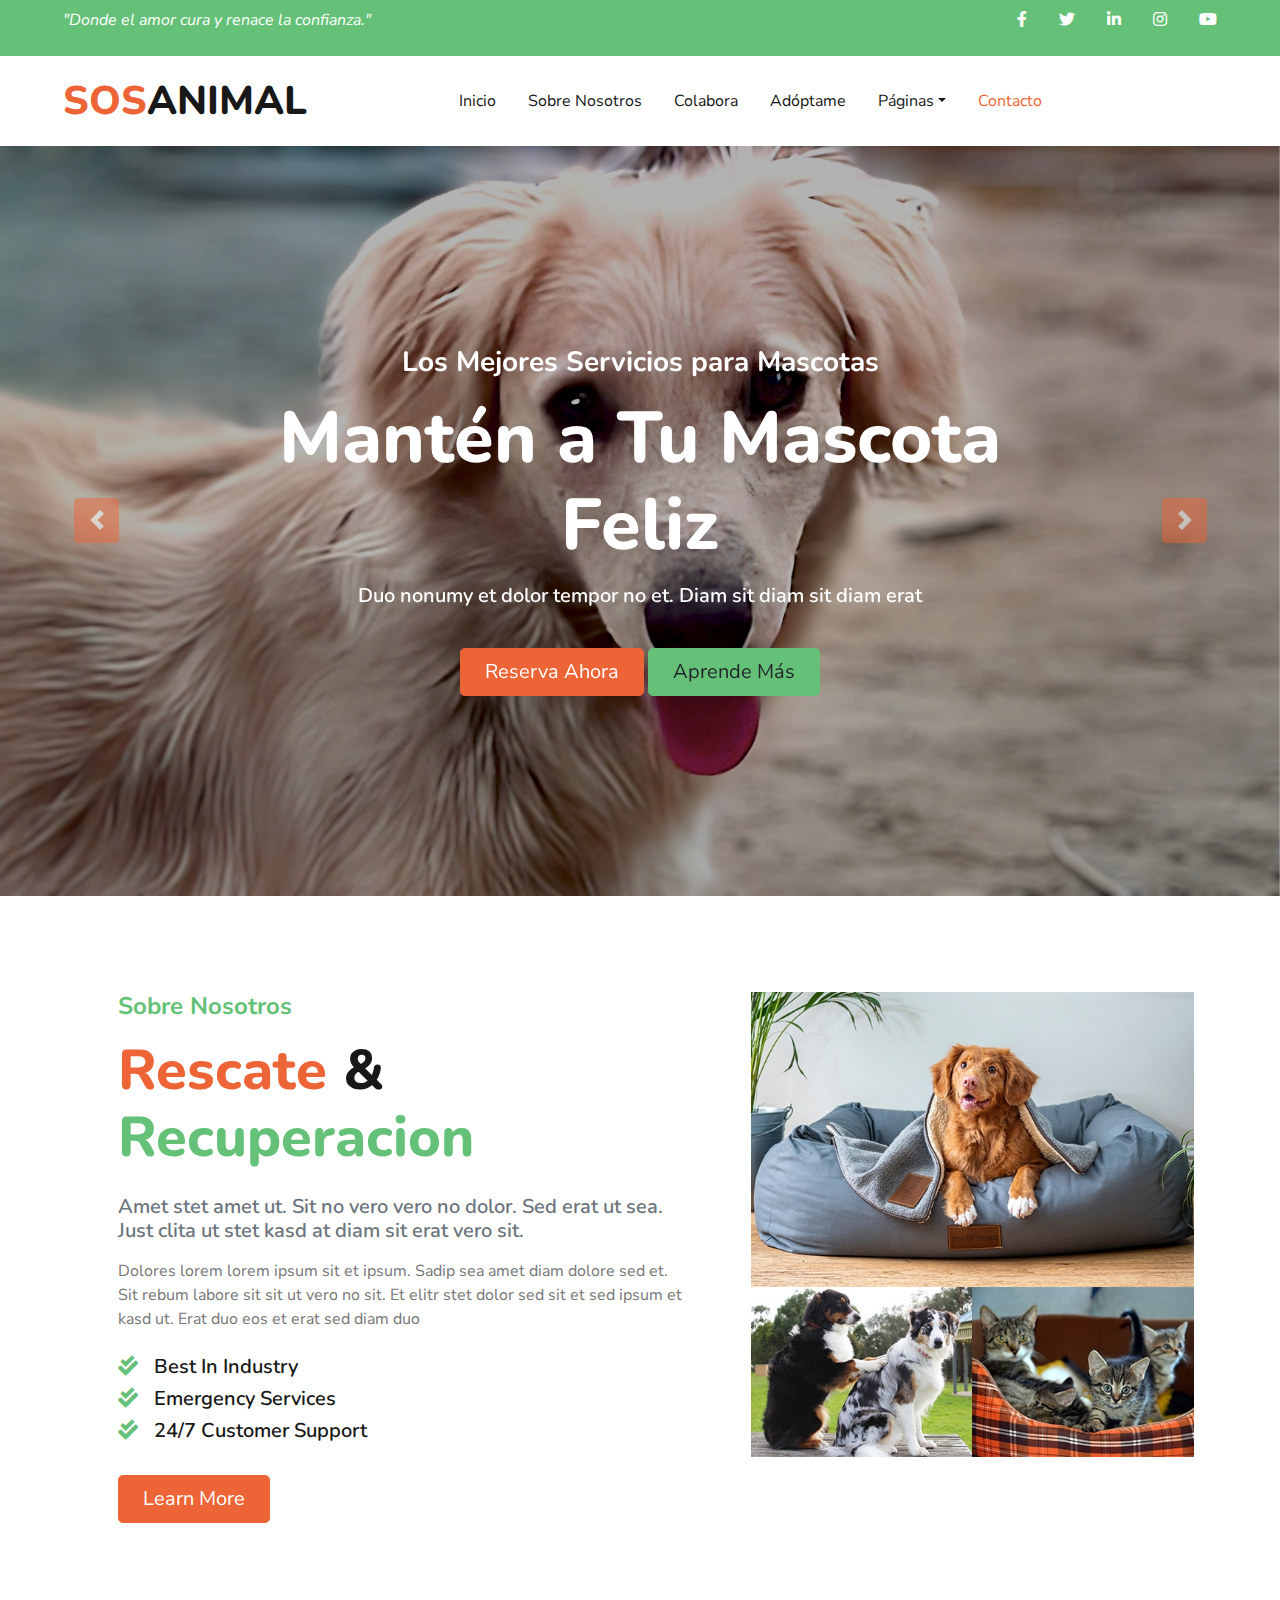
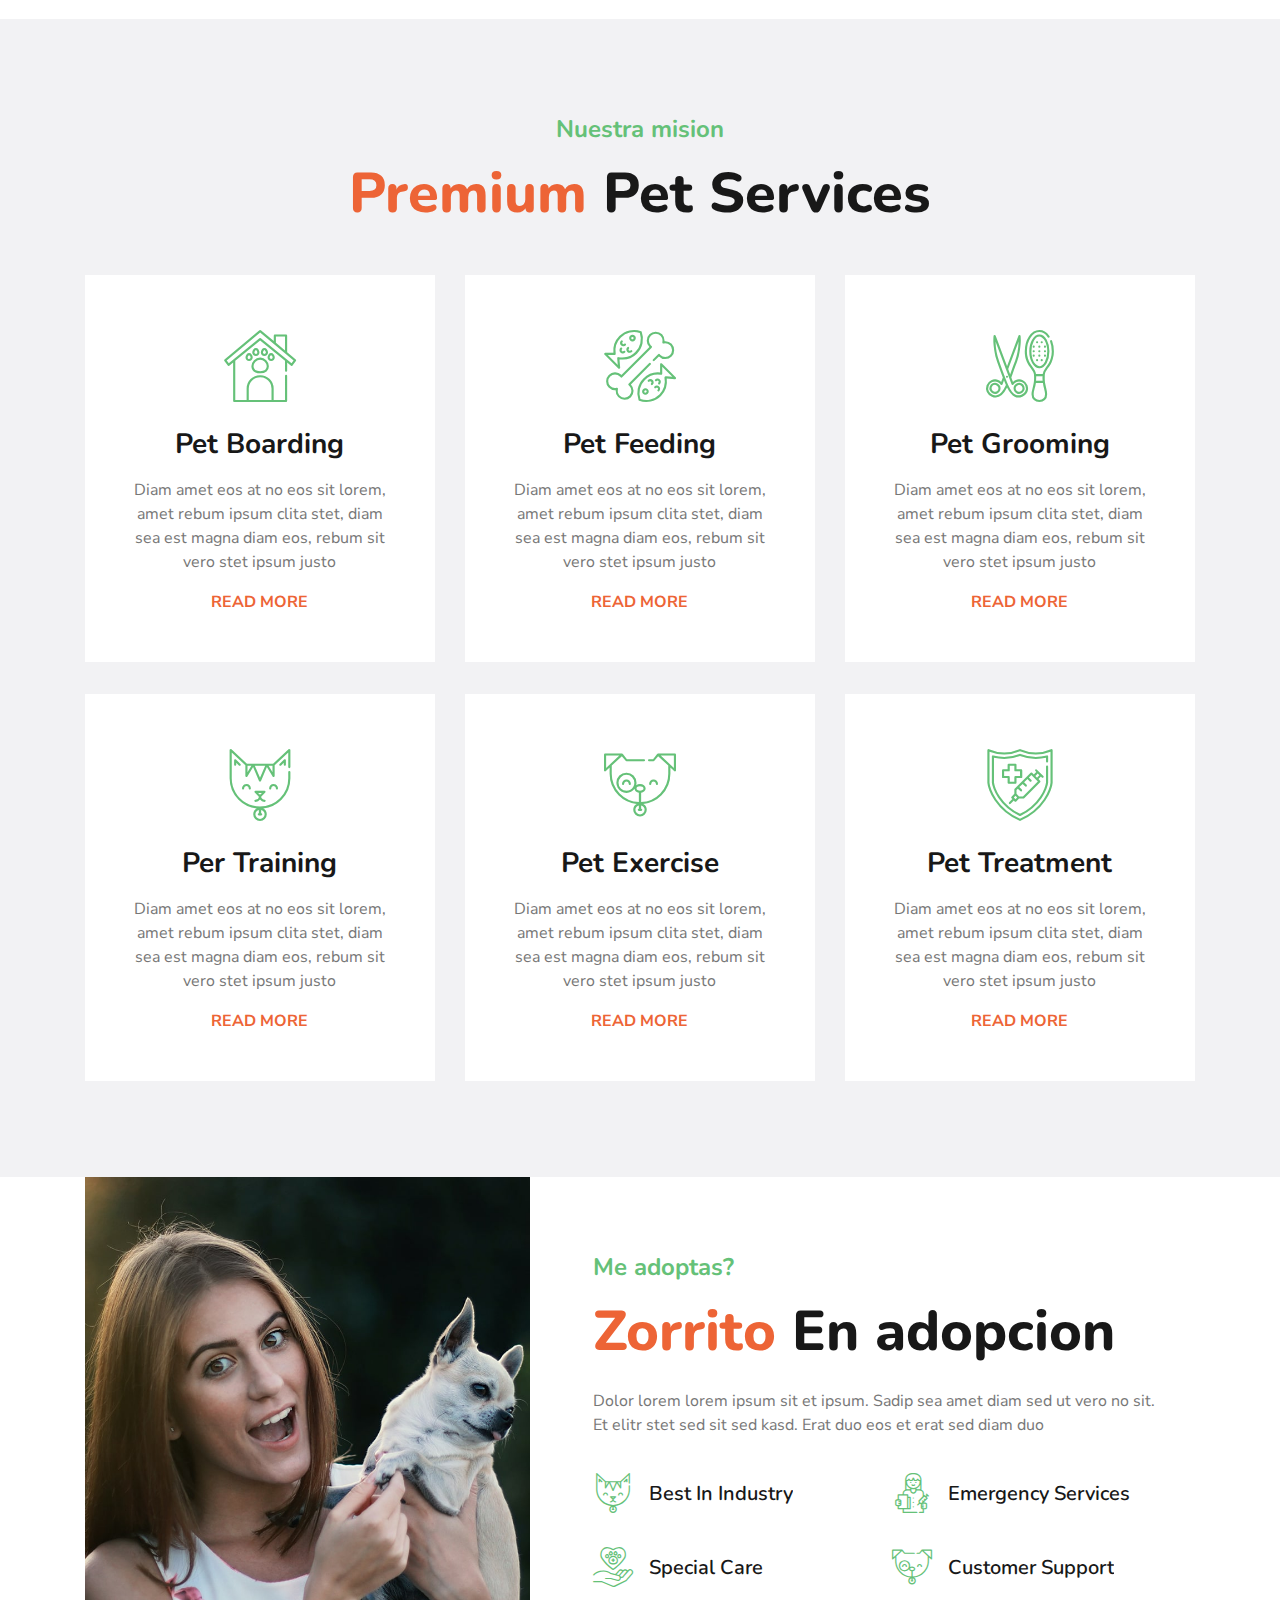
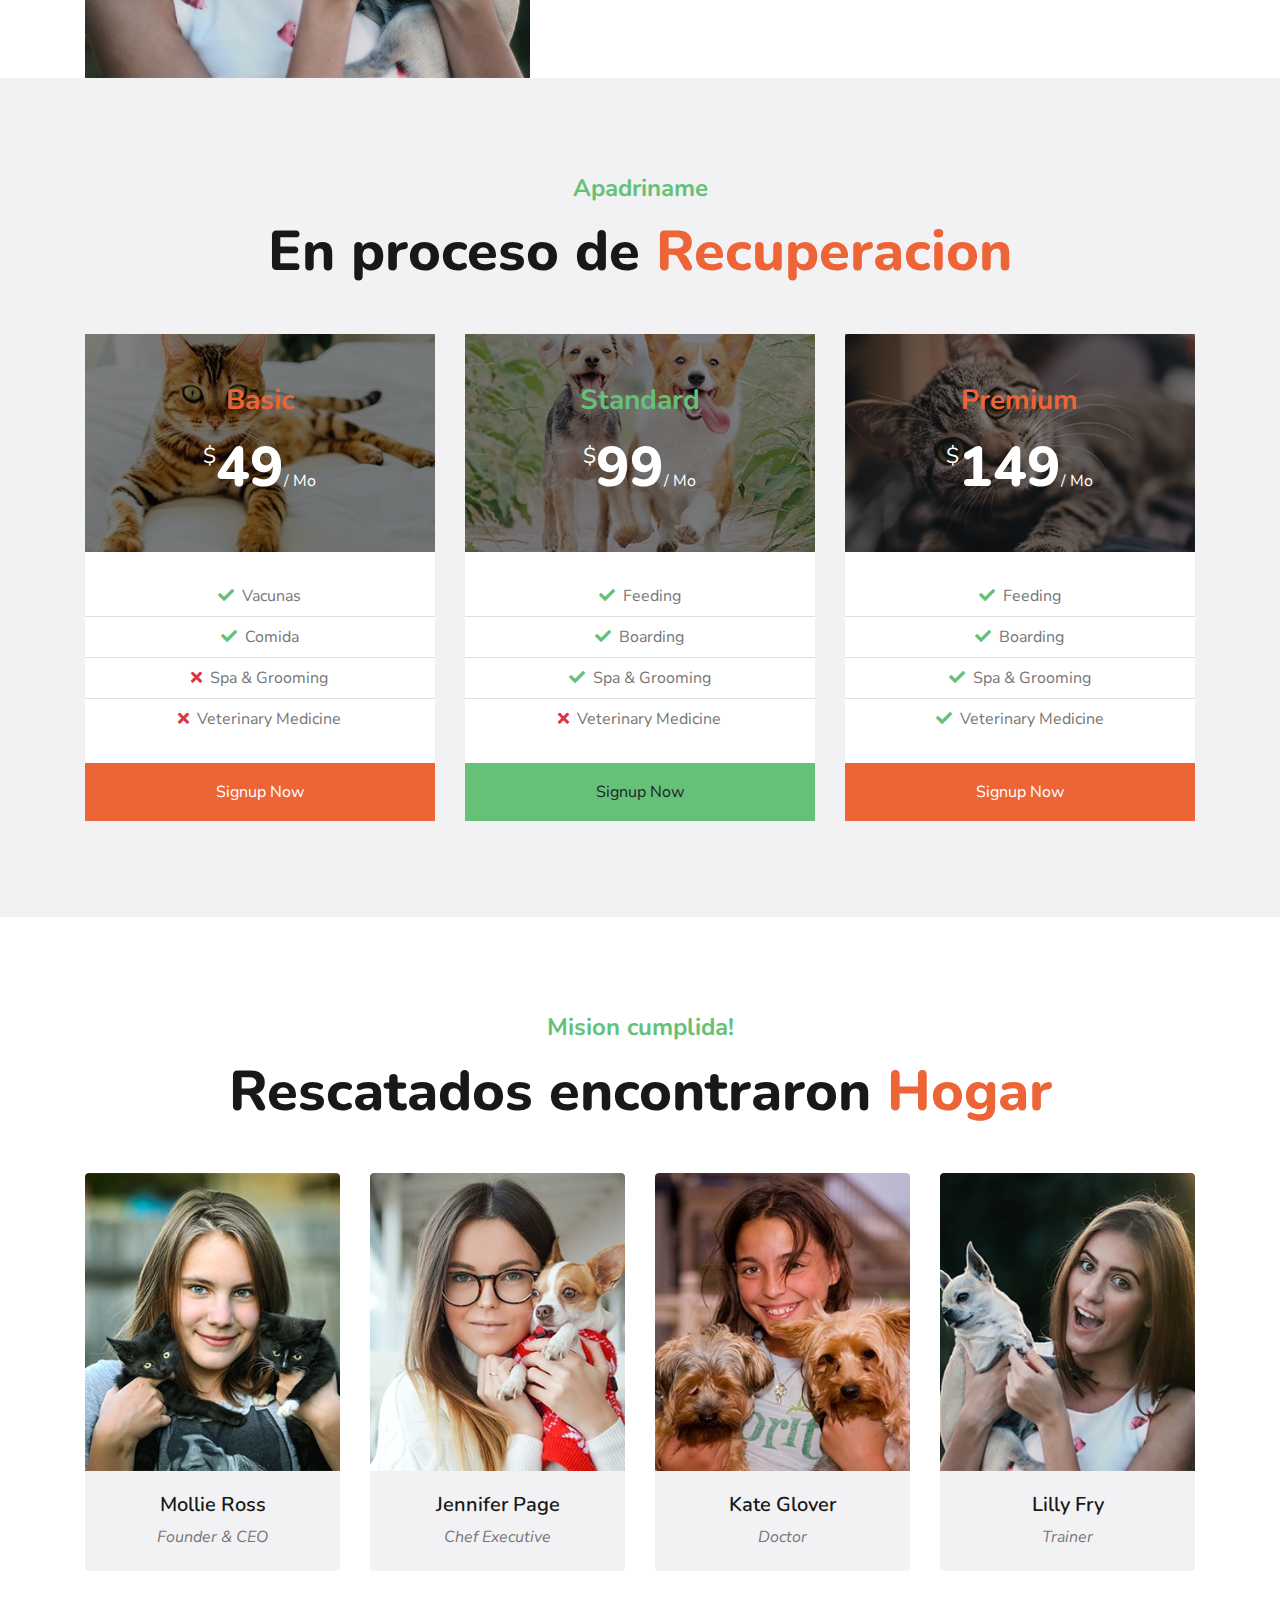
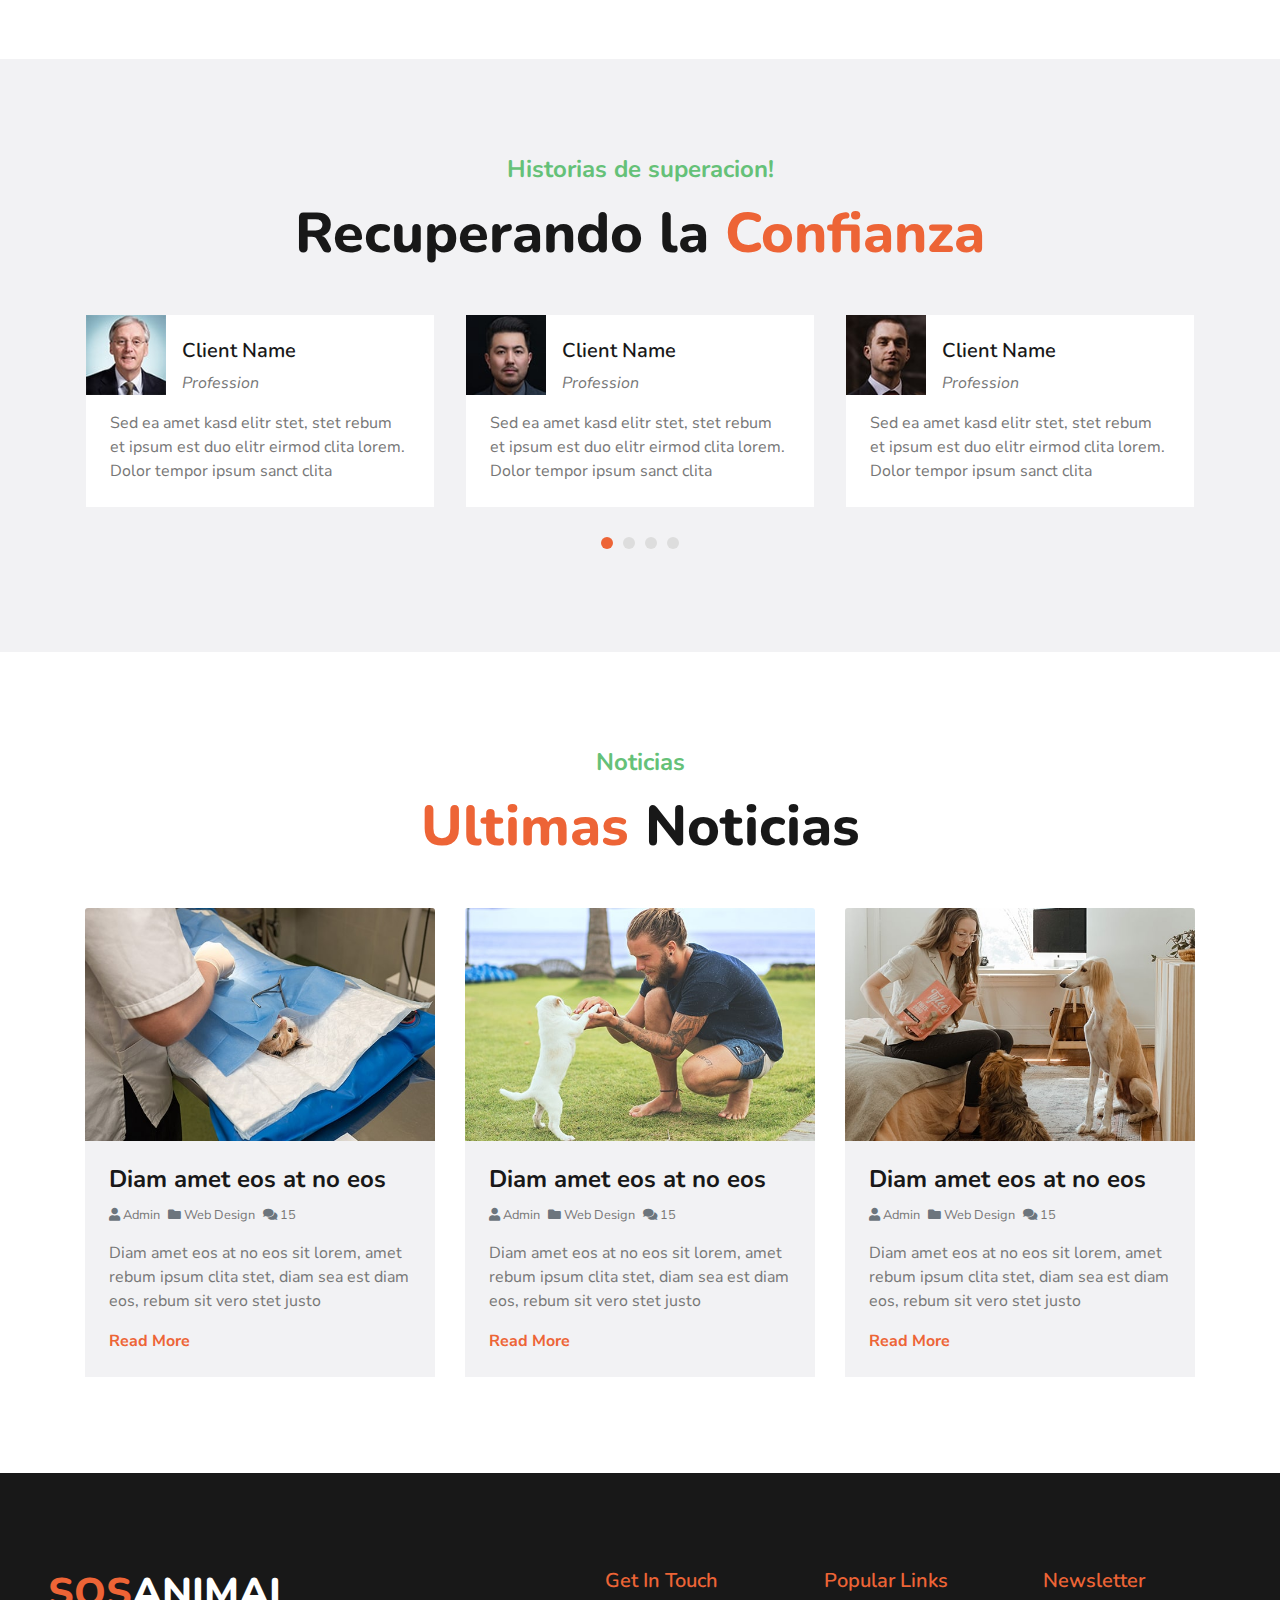
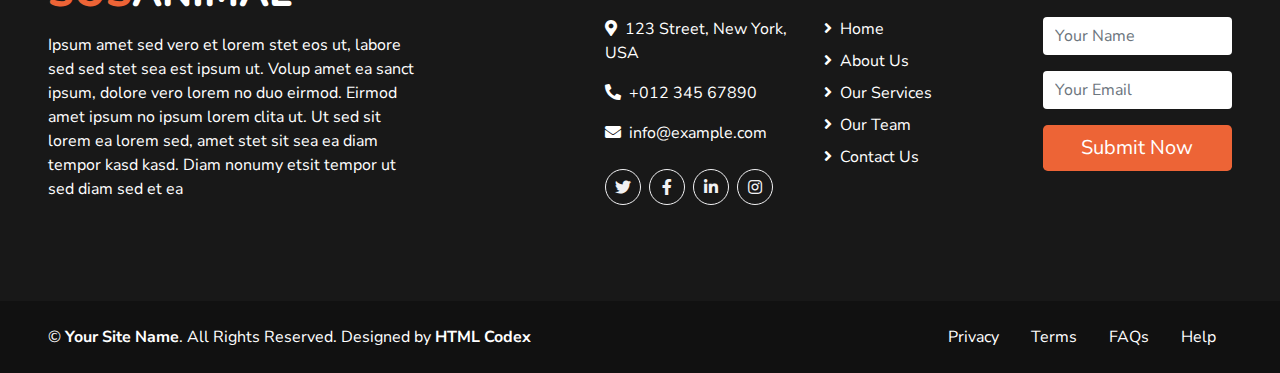
==== commit 487883c8: "Tu mensaje de commit" ====
--- a/index.html
+++ b/index.html
@@ -36,9 +36,10 @@
             <div class="col-lg-6 text-center text-lg-left mb-2 mb-lg-0">
                 <div class="d-inline-flex align-items-center">
                     <a class="text-white pr-3" href="">
-                        <em>&quot;Donde el amor cura y renace la confianza.&quot;</em>
+                        <p class="text-white pr-3"><em>"Donde el amor cura y renace la confianza."</em></p>
                     </a>
                 </div>
+                
                 
             </div>
             <div class="col-lg-6 text-center text-lg-right">
@@ -68,25 +69,23 @@
                 </a>
             </div>
             <div class="col-lg-8 text-center text-lg-right">
-                <div class="d-inline-flex align-items-center">
-
-                    <div class="col-lg-6 text-center text-lg-right">
-                        <div class="d-inline-flex align-items-center">
-                            <a class="text-success px-3" href="">
-                                <i class="fab fa-facebook-f"></i>
-                            </a>
-                            <a class="text-success px-3" href="">
-                                <i class="fab fa-twitter"></i>
-                            </a>
-
-                            <a class="text-success px-3" href="">
-                                <i class="fab fa-instagram"></i>
-                            </a>
-                            <a class="text-success pl-3" href="">
-                                <i class="fab fa-youtube"></i>
-                            </a>
-                        </div>
-                    </div>
+                <div class="collapse navbar-collapse  d-inline-flex align-items-center" id="navbarCollapse">  
+                    <!--  xxxxxxxx -->
+                    
+                        <a href="index.html" class="nav-item nav-link active text-dark ">Inicio</a>
+                        <a href="about.html" class="nav-item nav-link text-dark"> Sobre Nosotros</a>
+                        <a href="service.html" class="nav-item nav-link text-dark">Colabora</a>
+                        <a href="price.html" class="nav-item nav-link text-dark">Adóptame</a>
+                         
+                        <div class="nav-item dropdown">
+                            <a href="#" class="nav-link dropdown-toggle text-dark" data-toggle="dropdown">Páginas</a>
+                            <div class="dropdown-menu rounded-0 m-0">
+                                <a href="blog.html" class="dropdown-item">Blog</a>
+                                <a href="single.html" class="dropdown-item">Detalle del Blog</a>
+                            </div>
+                        </div>
+                        <a href="contact.html" class="nav-item nav-link">Contacto</a>
+
                 </div>
             </div>
         </div>
@@ -98,29 +97,12 @@
     <div class="container-fluid p-0">
         <nav class="navbar navbar-expand-lg bg-dark navbar-dark py-3 py-lg-0 px-lg-5">
             <a href="" class="navbar-brand d-block d-lg-none">
-                <h1 class="m-0 display-5 text-capitalize font-italic text-white"><span class="text-primary">Safety</span>First</h1>
+                <h1 class="m-0 display-5 text-capitalize font-italic text-white"><span  class="text-primary">SOS</span>ANIMAL</h1>
             </a>
             <button type="button" class="navbar-toggler" data-toggle="collapse" data-target="#navbarCollapse">
                 <span class="navbar-toggler-icon"></span>
             </button>
-            <div class="collapse navbar-collapse justify-content-between px-3" id="navbarCollapse">
-                <div class="navbar-nav mr-auto py-0">
-                    <a href="index.html" class="nav-item nav-link active">Inicio</a>
-                    <a href="about.html" class="nav-item nav-link">Acerca de</a>
-                    <a href="service.html" class="nav-item nav-link">Servicios</a>
-                    <a href="price.html" class="nav-item nav-link">Precios</a>
-                    <a href="booking.html" class="nav-item nav-link">Reservas</a>
-                    <div class="nav-item dropdown">
-                        <a href="#" class="nav-link dropdown-toggle" data-toggle="dropdown">Páginas</a>
-                        <div class="dropdown-menu rounded-0 m-0">
-                            <a href="blog.html" class="dropdown-item">Blog</a>
-                            <a href="single.html" class="dropdown-item">Detalle del Blog</a>
-                        </div>
-                    </div>
-                    <a href="contact.html" class="nav-item nav-link">Contacto</a>
-                </div>
-                <a href="" class="btn btn-lg btn-primary px-3 d-none d-lg-block">Solicita una Cotización</a>
-            </div>
+
         </nav>
     </div>
     <!-- Fin de la Barra de Navegación -->
@@ -131,7 +113,7 @@
         <div id="header-carousel" class="carousel slide" data-ride="carousel">
             <div class="carousel-inner">
                 <div class="carousel-item active">
-                    <img class="w-100" src="img/carousel-1.jpg" alt="Imagen">
+                    <img class="w-100" src="img/zorrito_portada_2.png" alt="Imagen">
                     <div class="carousel-caption d-flex flex-column align-items-center justify-content-center">
                         <div class="p-3" style="max-width: 900px;">
                             <h3 class="text-white mb-3 d-none d-sm-block">Los Mejores Servicios para Mascotas</h3>
@@ -143,7 +125,7 @@
                     </div>
                 </div>
                 <div class="carousel-item">
-                    <img class="w-100" src="img/carousel-2.jpg" alt="Imagen">
+                    <img class="w-100" src="img/perrito_portada.png" alt="Imagen">
                     <div class="carousel-caption d-flex flex-column align-items-center justify-content-center">
                         <div class="p-3" style="max-width: 900px;">
                             <h3 class="text-white mb-3 d-none d-sm-block">Los Mejores Servicios para Mascotas</h3>
@@ -181,8 +163,8 @@
     <div class="container py-5">
         <div class="row py-5">
             <div class="col-lg-7 pb-5 pb-lg-0 px-3 px-lg-5">
-                <h4 class="text-secondary mb-3">About Us</h4>
-                <h1 class="display-4 mb-4"><span class="text-primary">Boarding</span> & <span class="text-secondary">Daycare</span></h1>
+                <h4 class="text-secondary mb-3">Sobre Nosotros</h4>
+                <h1 class="display-4 mb-4"><span class="text-primary">Rescate</span> & <span class="text-secondary">Recuperacion</span></h1>
                 <h5 class="text-muted mb-3">Amet stet amet ut. Sit no vero vero no dolor. Sed erat ut sea. Just clita ut stet kasd at diam sit erat vero sit.</h5>
                 <p class="mb-4">Dolores lorem lorem ipsum sit et ipsum. Sadip sea amet diam dolore sed et. Sit rebum labore sit sit ut vero no sit. Et elitr stet dolor sed sit et sed ipsum et kasd ut. Erat duo eos et erat sed diam duo</p>
                 <ul class="list-inline">
@@ -214,7 +196,7 @@
     <div class="container-fluid bg-light pt-5">
         <div class="container py-5">
             <div class="d-flex flex-column text-center mb-5">
-                <h4 class="text-secondary mb-3">Our Services</h4>
+                <h4 class="text-secondary mb-3">Nuestra mision</h4>
                 <h1 class="display-4 m-0"><span class="text-primary">Premium</span> Pet Services</h1>
             </div>
             <div class="row pb-3">
@@ -279,8 +261,8 @@
                 <img class="img-fluid w-100" src="img/feature.jpg" alt="">
             </div>
             <div class="col-lg-7 py-5 py-lg-0 px-3 px-lg-5">
-                <h4 class="text-secondary mb-3">Why Choose Us?</h4>
-                <h1 class="display-4 mb-4"><span class="text-primary">Special Care</span> On Pets</h1>
+                <h4 class="text-secondary mb-3">Me adoptas?</h4>
+                <h1 class="display-4 mb-4"><span class="text-primary">Zorrito </span> En adopcion</h1>
                 <p class="mb-4">Dolor lorem lorem ipsum sit et ipsum. Sadip sea amet diam sed ut vero no sit. Et elitr stet sed sit sed kasd. Erat duo eos et erat sed diam duo</p>
                 <div class="row py-2">
                     <div class="col-6">
@@ -318,8 +300,8 @@
     <div class="container-fluid bg-light pt-5 pb-4">
         <div class="container py-5">
             <div class="d-flex flex-column text-center mb-5">
-                <h4 class="text-secondary mb-3">Pricing Plan</h4>
-                <h1 class="display-4 m-0">Choose the <span class="text-primary">Best Price</span></h1>
+                <h4 class="text-secondary mb-3">Apadriname</h4>
+                <h1 class="display-4 m-0">En proceso de  <span class="text-primary">Recuperacion</span></h1>
             </div>
             <div class="row">
                 <div class="col-lg-4 mb-4">
@@ -335,8 +317,8 @@
                         </div>
                         <div class="card-body text-center p-0">
                             <ul class="list-group list-group-flush mb-4">
-                                <li class="list-group-item p-2"><i class="fa fa-check text-secondary mr-2"></i>Feeding</li>
-                                <li class="list-group-item p-2"><i class="fa fa-check text-secondary mr-2"></i>Boarding</li>
+                                <li class="list-group-item p-2"><i class="fa fa-check text-secondary mr-2"></i>Vacunas</li>
+                                <li class="list-group-item p-2"><i class="fa fa-check text-secondary mr-2"></i>Comida</li>
                                 <li class="list-group-item p-2"><i class="fa fa-times text-danger mr-2"></i>Spa & Grooming</li>
                                 <li class="list-group-item p-2"><i class="fa fa-times text-danger mr-2"></i>Veterinary Medicine</li>
                             </ul>
@@ -403,8 +385,8 @@
     <!-- Team Start -->
     <div class="container mt-5 pt-5 pb-3">
         <div class="d-flex flex-column text-center mb-5">
-            <h4 class="text-secondary mb-3">Team Member</h4>
-            <h1 class="display-4 m-0">Meet Our <span class="text-primary">Team Member</span></h1>
+            <h4 class="text-secondary mb-3">Mision cumplida!</h4>
+            <h1 class="display-4 m-0">Rescatados encontraron <span class="text-primary">Hogar</span></h1>
         </div>
         <div class="row">
             <div class="col-lg-3 col-md-6">
@@ -484,8 +466,8 @@
     <div class="container-fluid bg-light my-5 p-0 py-5">
         <div class="container p-0 py-5">
             <div class="d-flex flex-column text-center mb-5">
-                <h4 class="text-secondary mb-3">Testimonial</h4>
-                <h1 class="display-4 m-0">Our Client <span class="text-primary">Says</span></h1>
+                <h4 class="text-secondary mb-3">Historias de superacion!</h4>
+                <h1 class="display-4 m-0">Recuperando la  <span class="text-primary">Confianza</span></h1>
             </div>
             <div class="owl-carousel testimonial-carousel">
                 <div class="bg-white mx-3 p-4">
@@ -537,8 +519,8 @@
     <!-- Blog Start -->
     <div class="container pt-5">
         <div class="d-flex flex-column text-center mb-5">
-            <h4 class="text-secondary mb-3">Pet Blog</h4>
-            <h1 class="display-4 m-0"><span class="text-primary">Updates</span> From Blog</h1>
+            <h4 class="text-secondary mb-3">Noticias</h4>
+            <h1 class="display-4 m-0"><span class="text-primary">Ultimas </span> Noticias </h1>
         </div>
         <div class="row pb-3">
             <div class="col-lg-4 mb-4">
@@ -595,7 +577,7 @@
     <div class="container-fluid bg-dark text-white mt-5 py-5 px-sm-3 px-md-5">
         <div class="row pt-5">
             <div class="col-lg-4 col-md-12 mb-5">
-                <h1 class="mb-3 display-5 text-capitalize text-white"><span class="text-primary">Pet</span>Lover</h1>
+                <h1 class="mb-3 display-5 text-capitalize text-white"><span class="text-primary">SOS</span>ANIMAL </h1>
                 <p class="m-0">Ipsum amet sed vero et lorem stet eos ut, labore sed sed stet sea est ipsum ut. Volup amet ea sanct ipsum, dolore vero lorem no duo eirmod. Eirmod amet ipsum no ipsum lorem clita ut. Ut sed sit lorem ea lorem sed, amet stet sit sea ea diam tempor kasd kasd. Diam nonumy etsit tempor ut sed diam sed et ea</p>
             </div>
             <div class="col-lg-8 col-md-12">
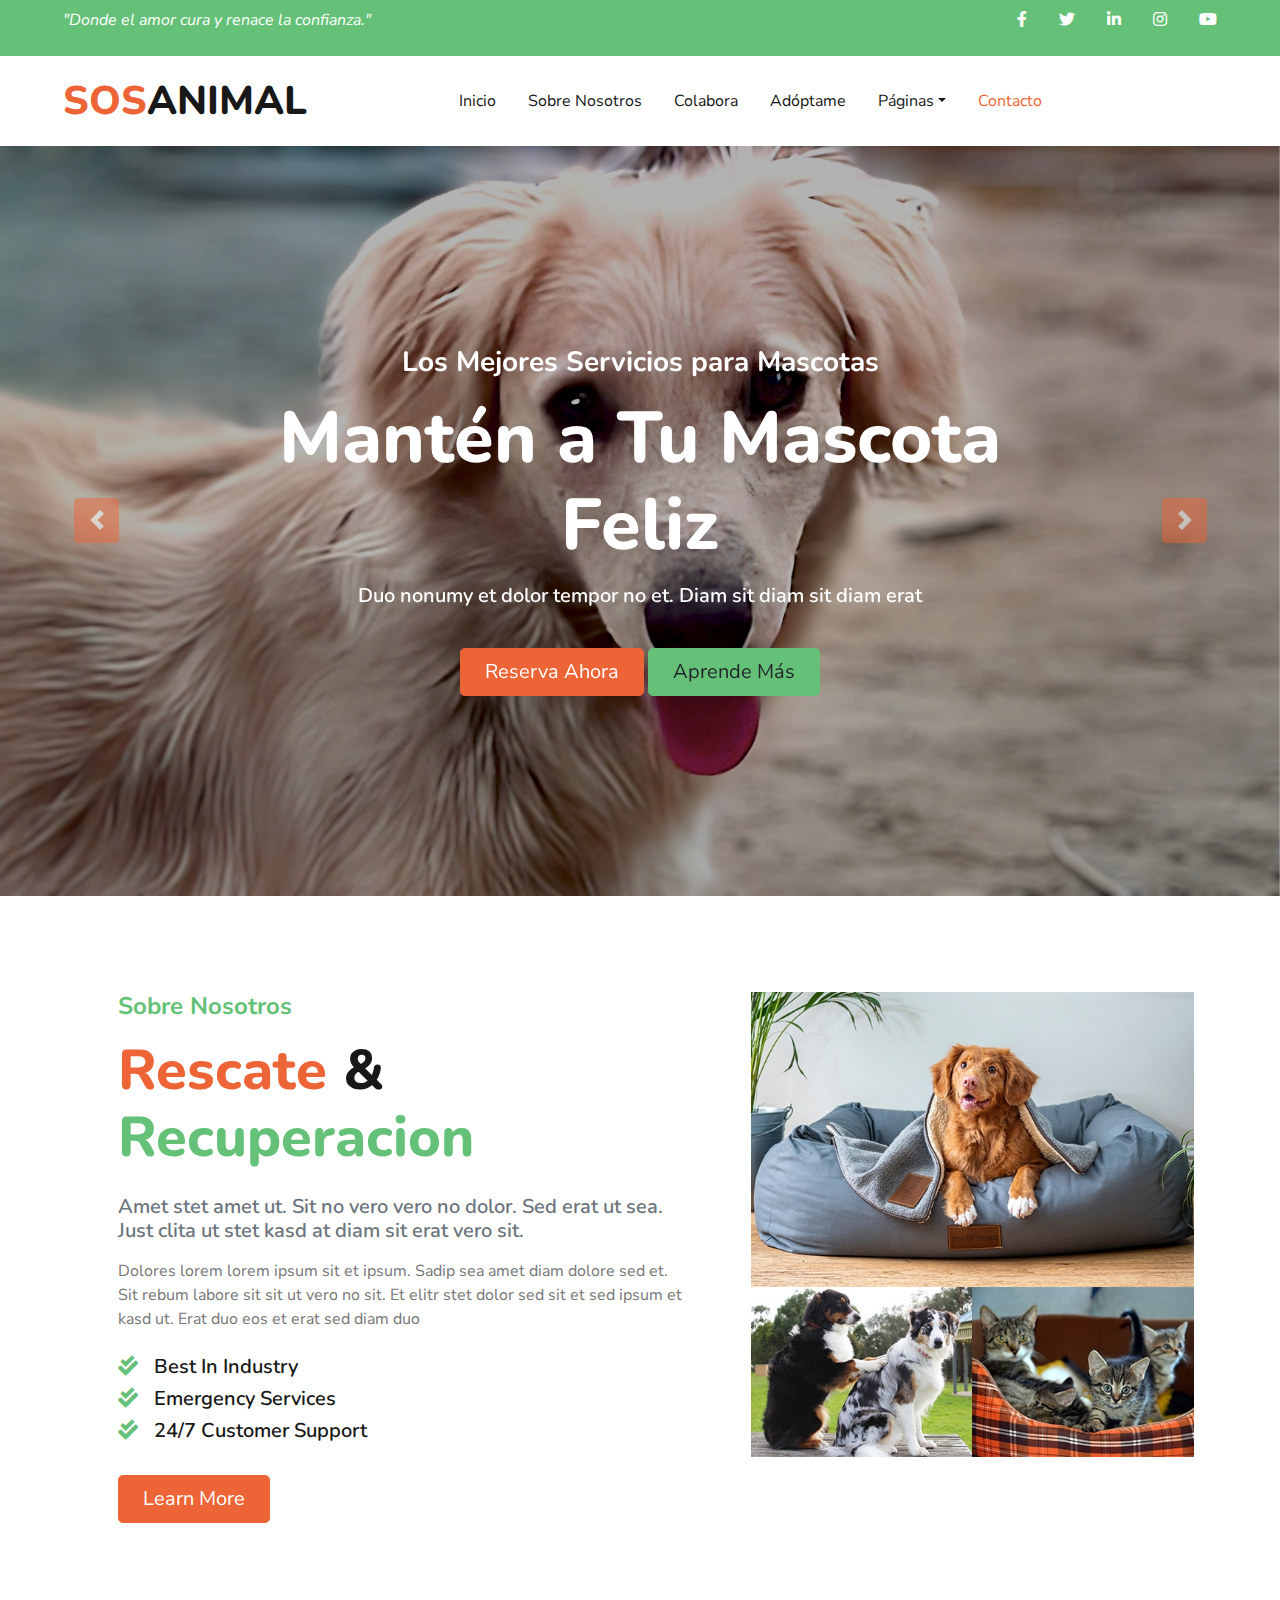
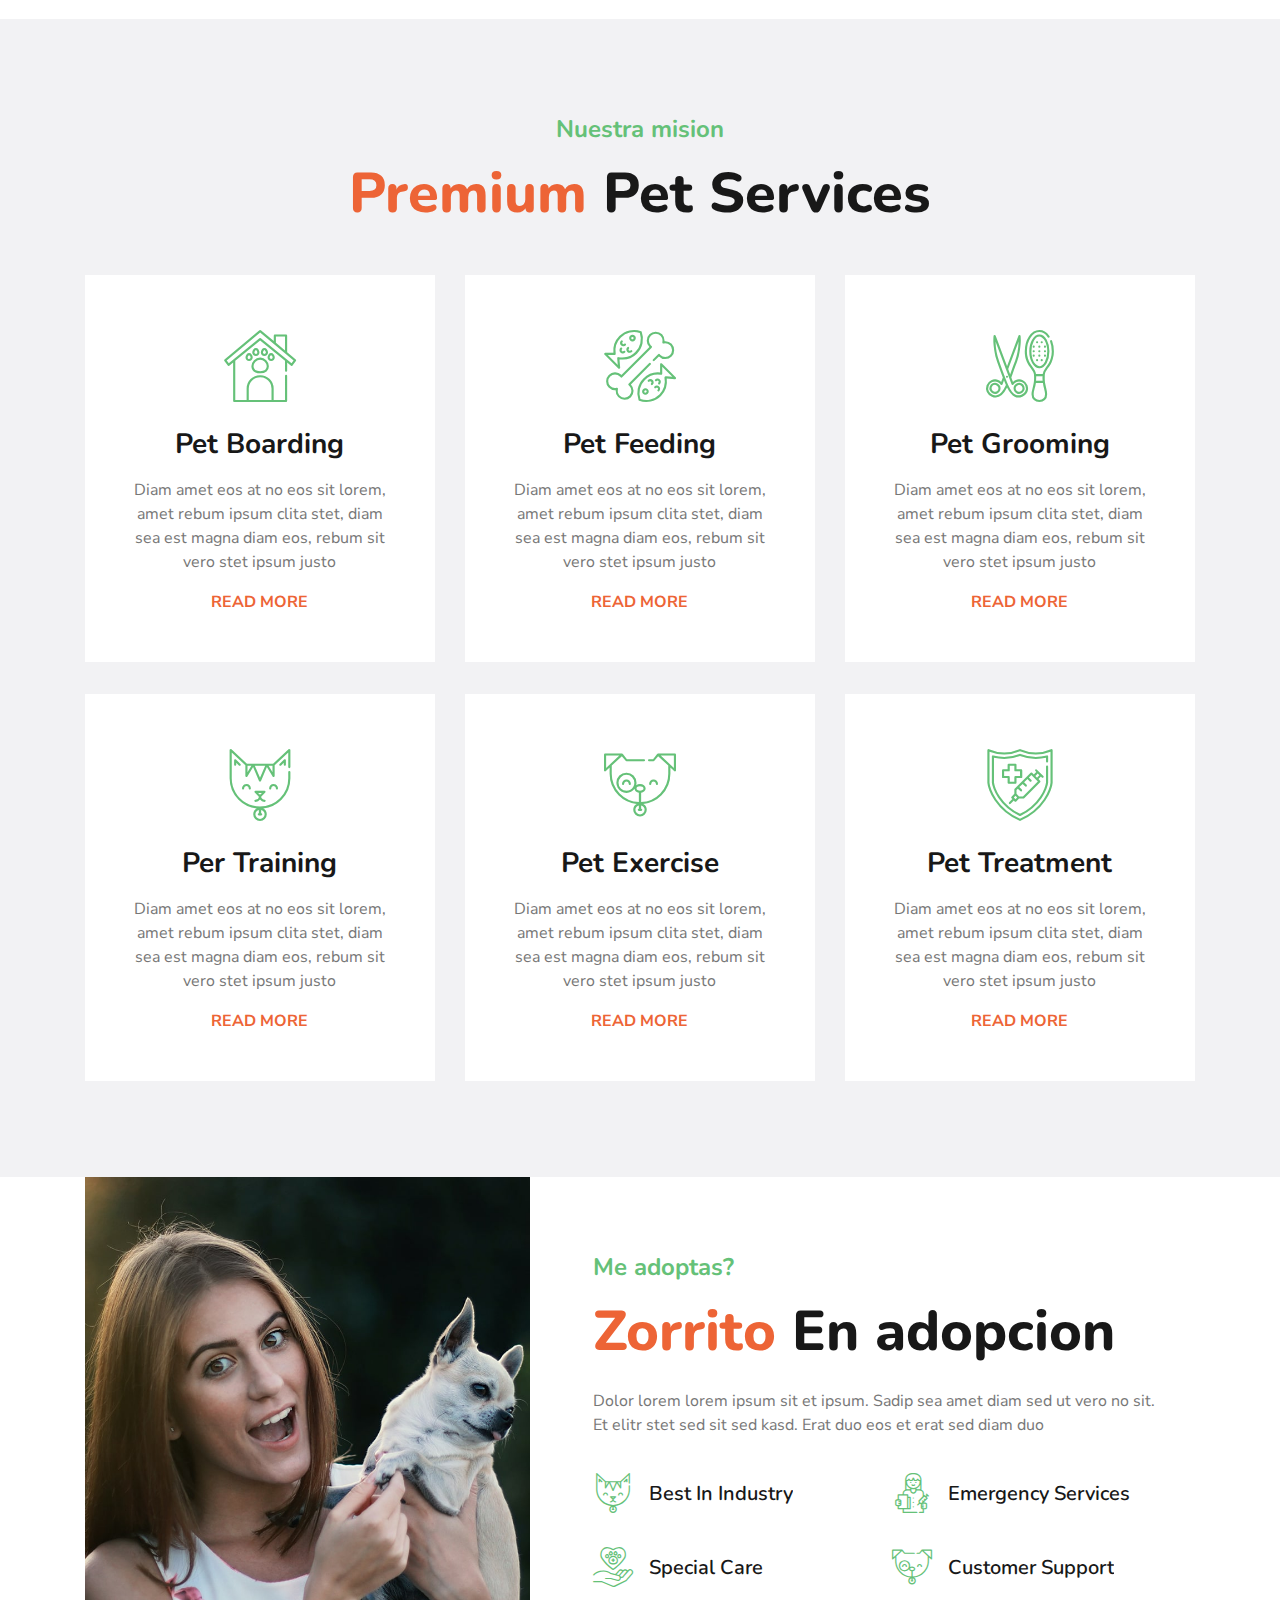
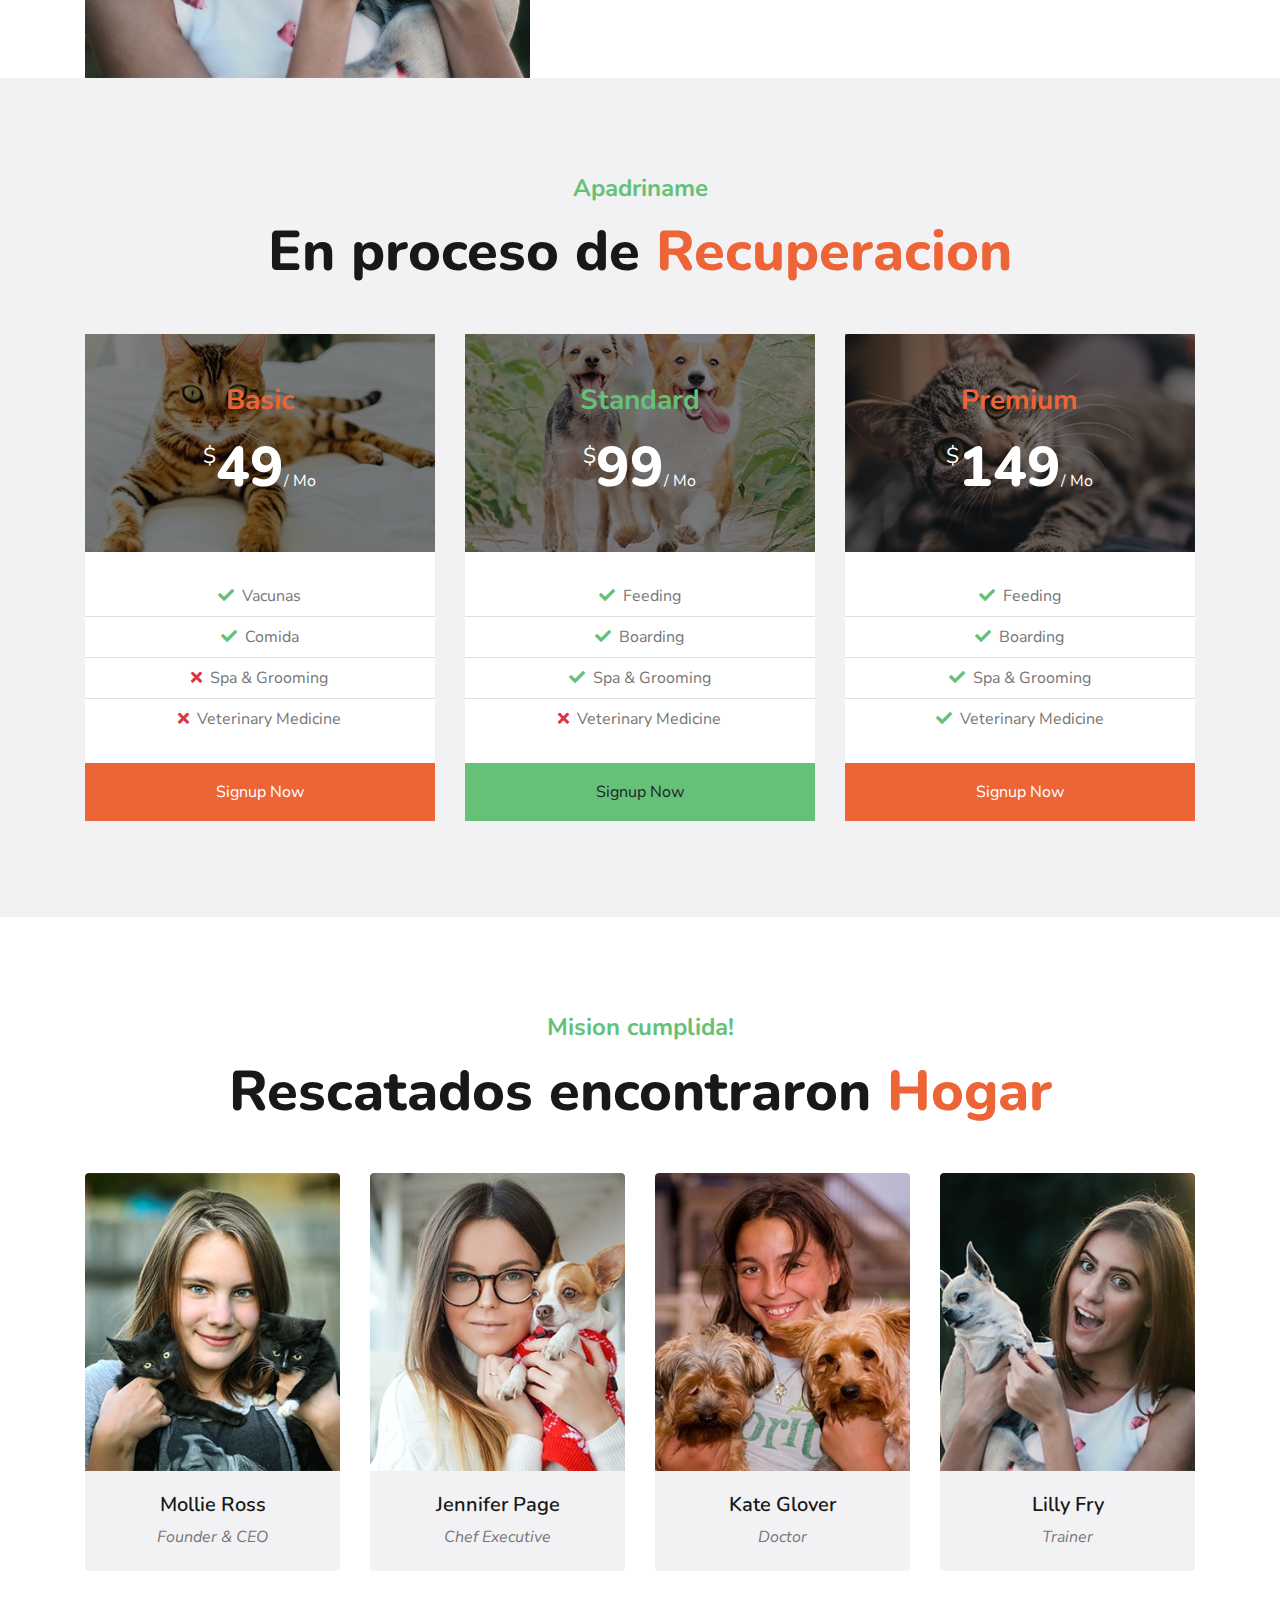
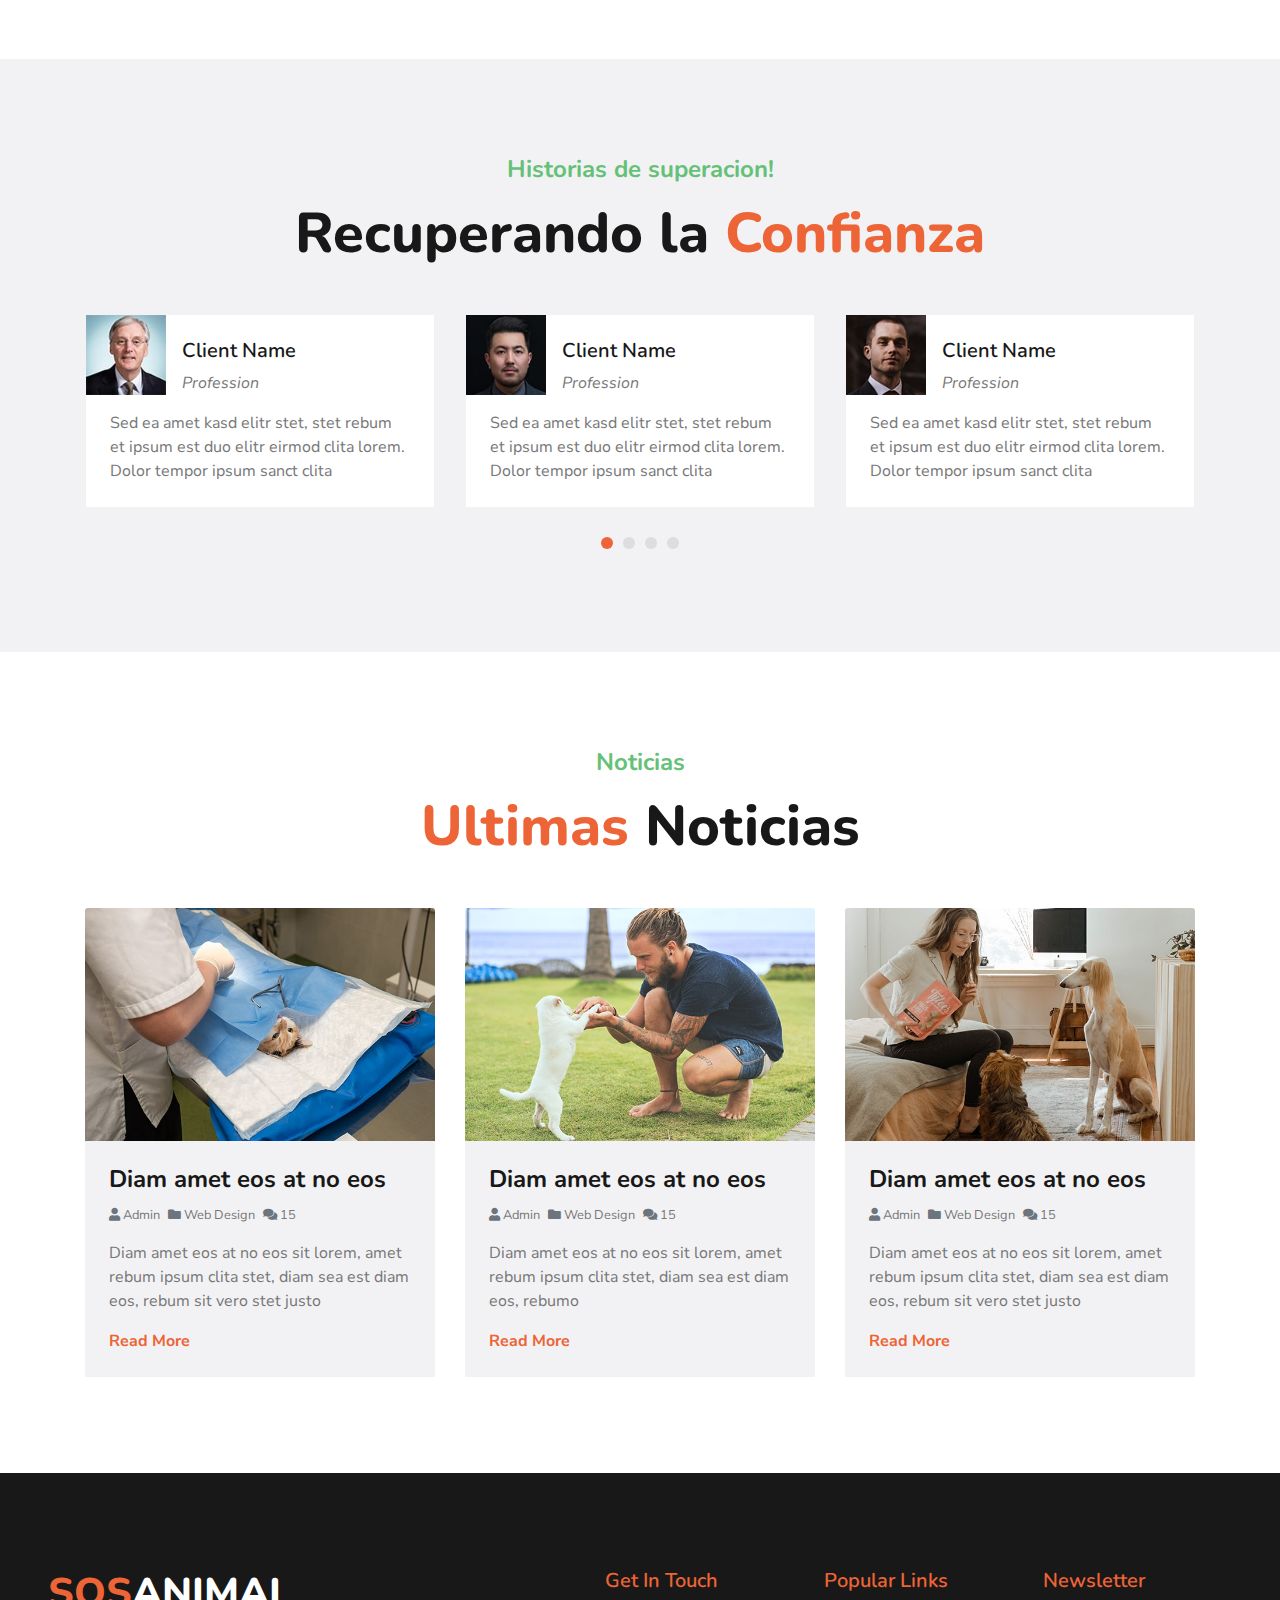
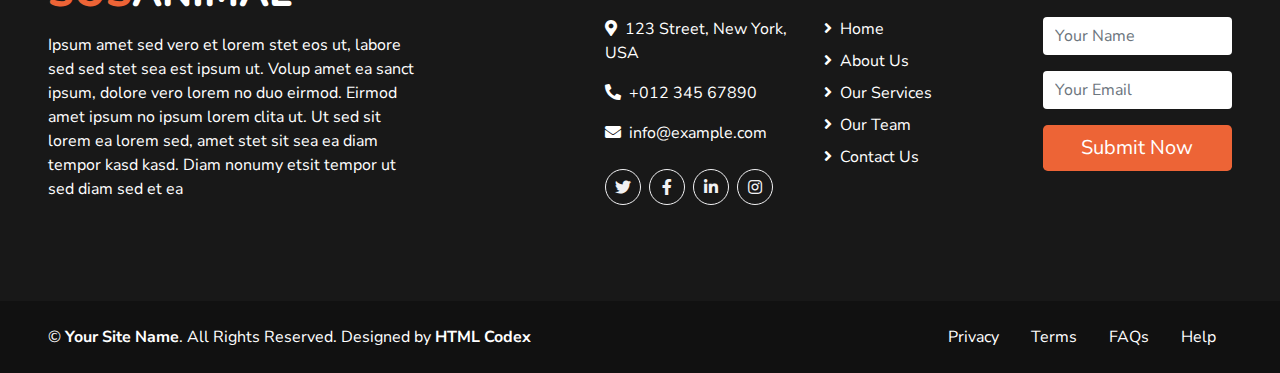
==== commit 2724d502: "avance 22-01" ====
--- a/index.html
+++ b/index.html
@@ -548,7 +548,7 @@
                             <small class="mr-2"><i class="fa fa-folder text-muted"></i> Web Design</small>
                             <small class="mr-2"><i class="fa fa-comments text-muted"></i> 15</small>
                         </div>
-                        <p>Diam amet eos at no eos sit lorem, amet rebum ipsum clita stet, diam sea est diam eos, rebum sit vero stet justo</p>
+                        <p>Diam amet eos at no eos sit lorem, amet rebum ipsum clita stet, diam sea est diam eos, rebumo</p>
                         <a class="font-weight-bold" href="">Read More</a>
                     </div>
                 </div>
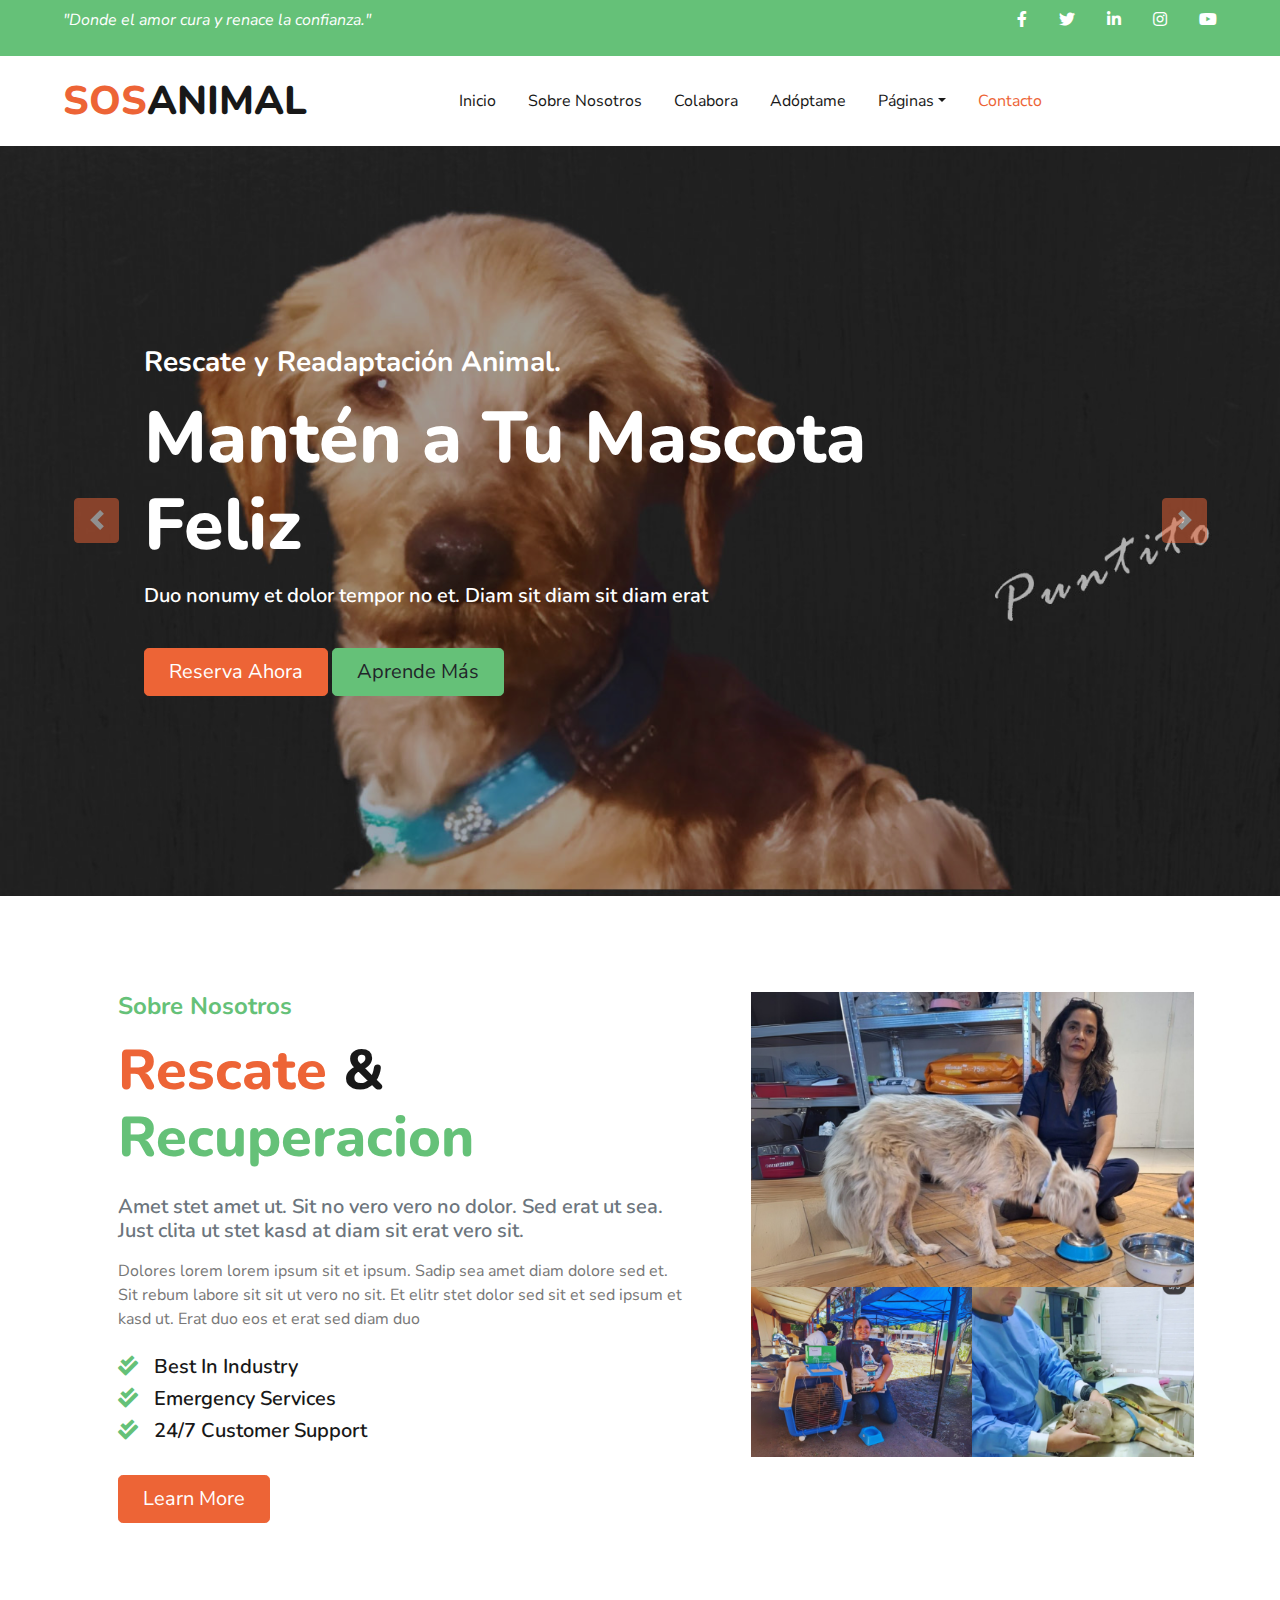
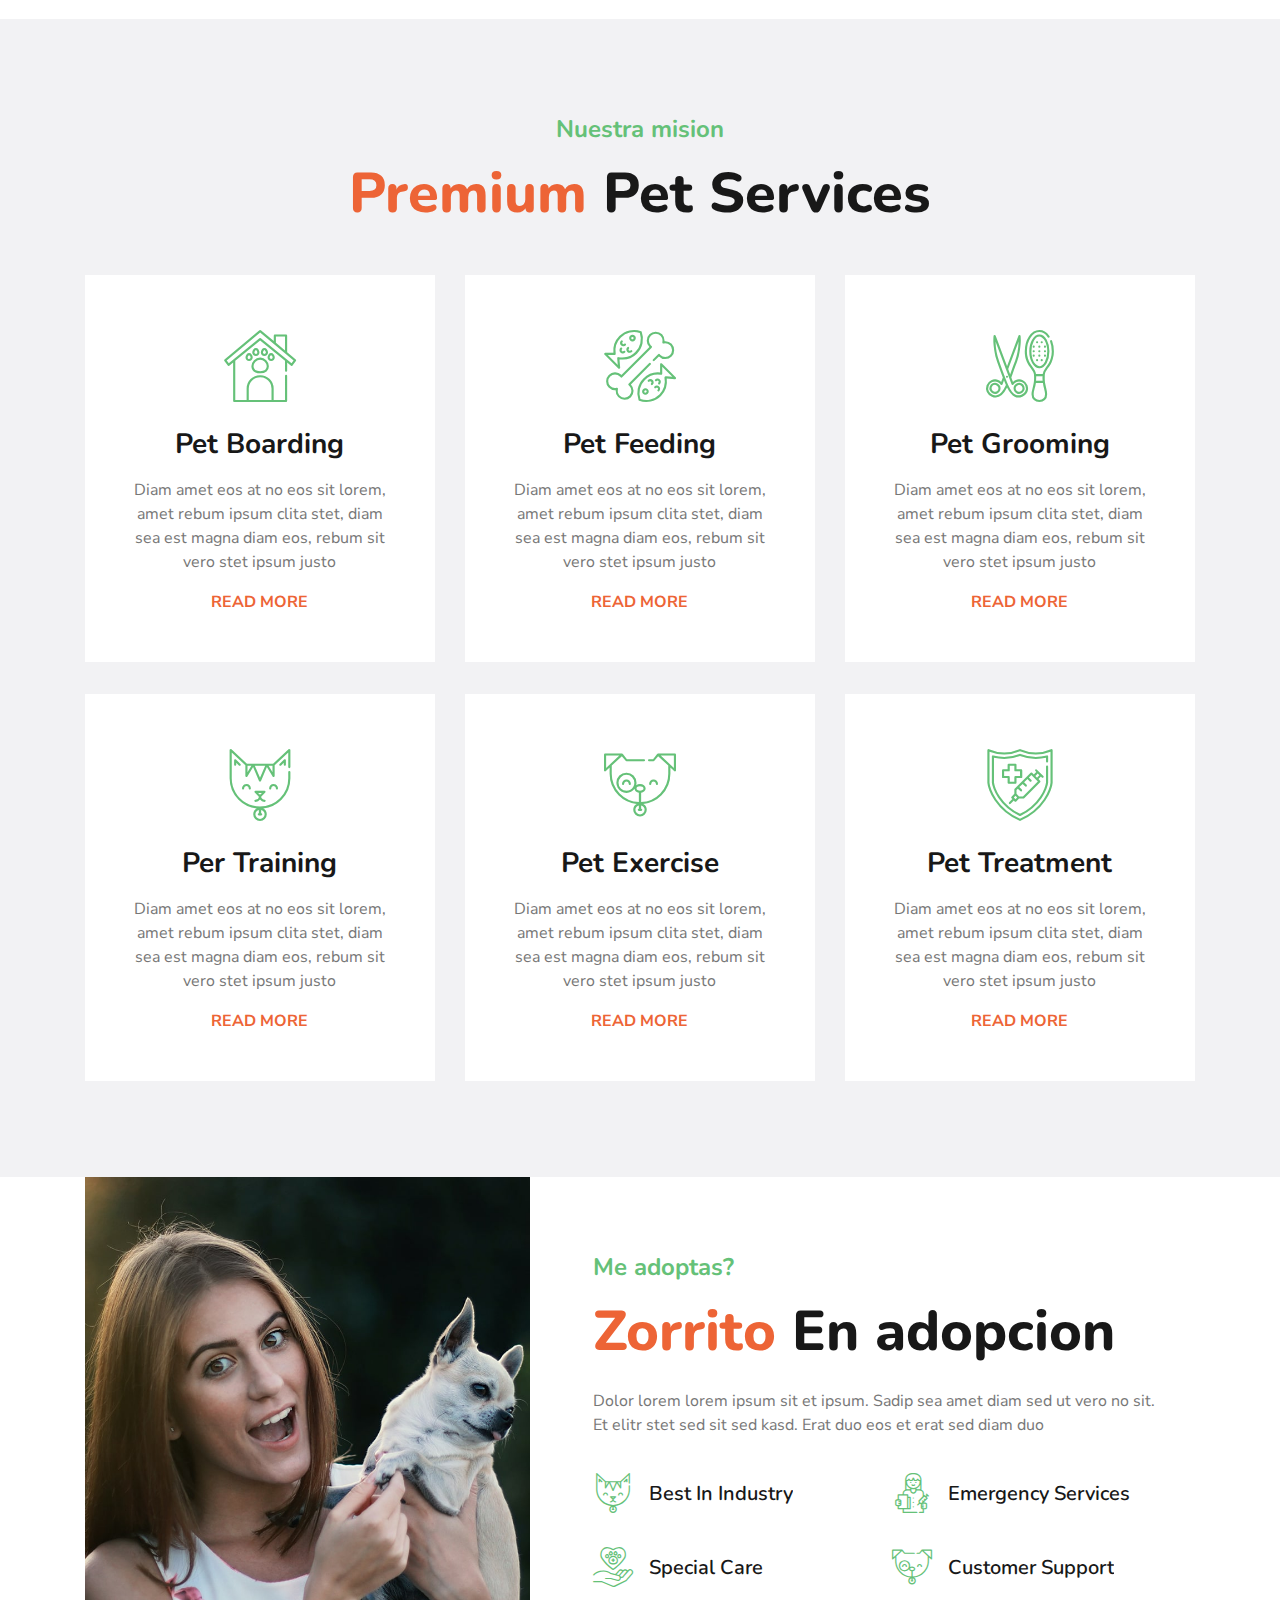
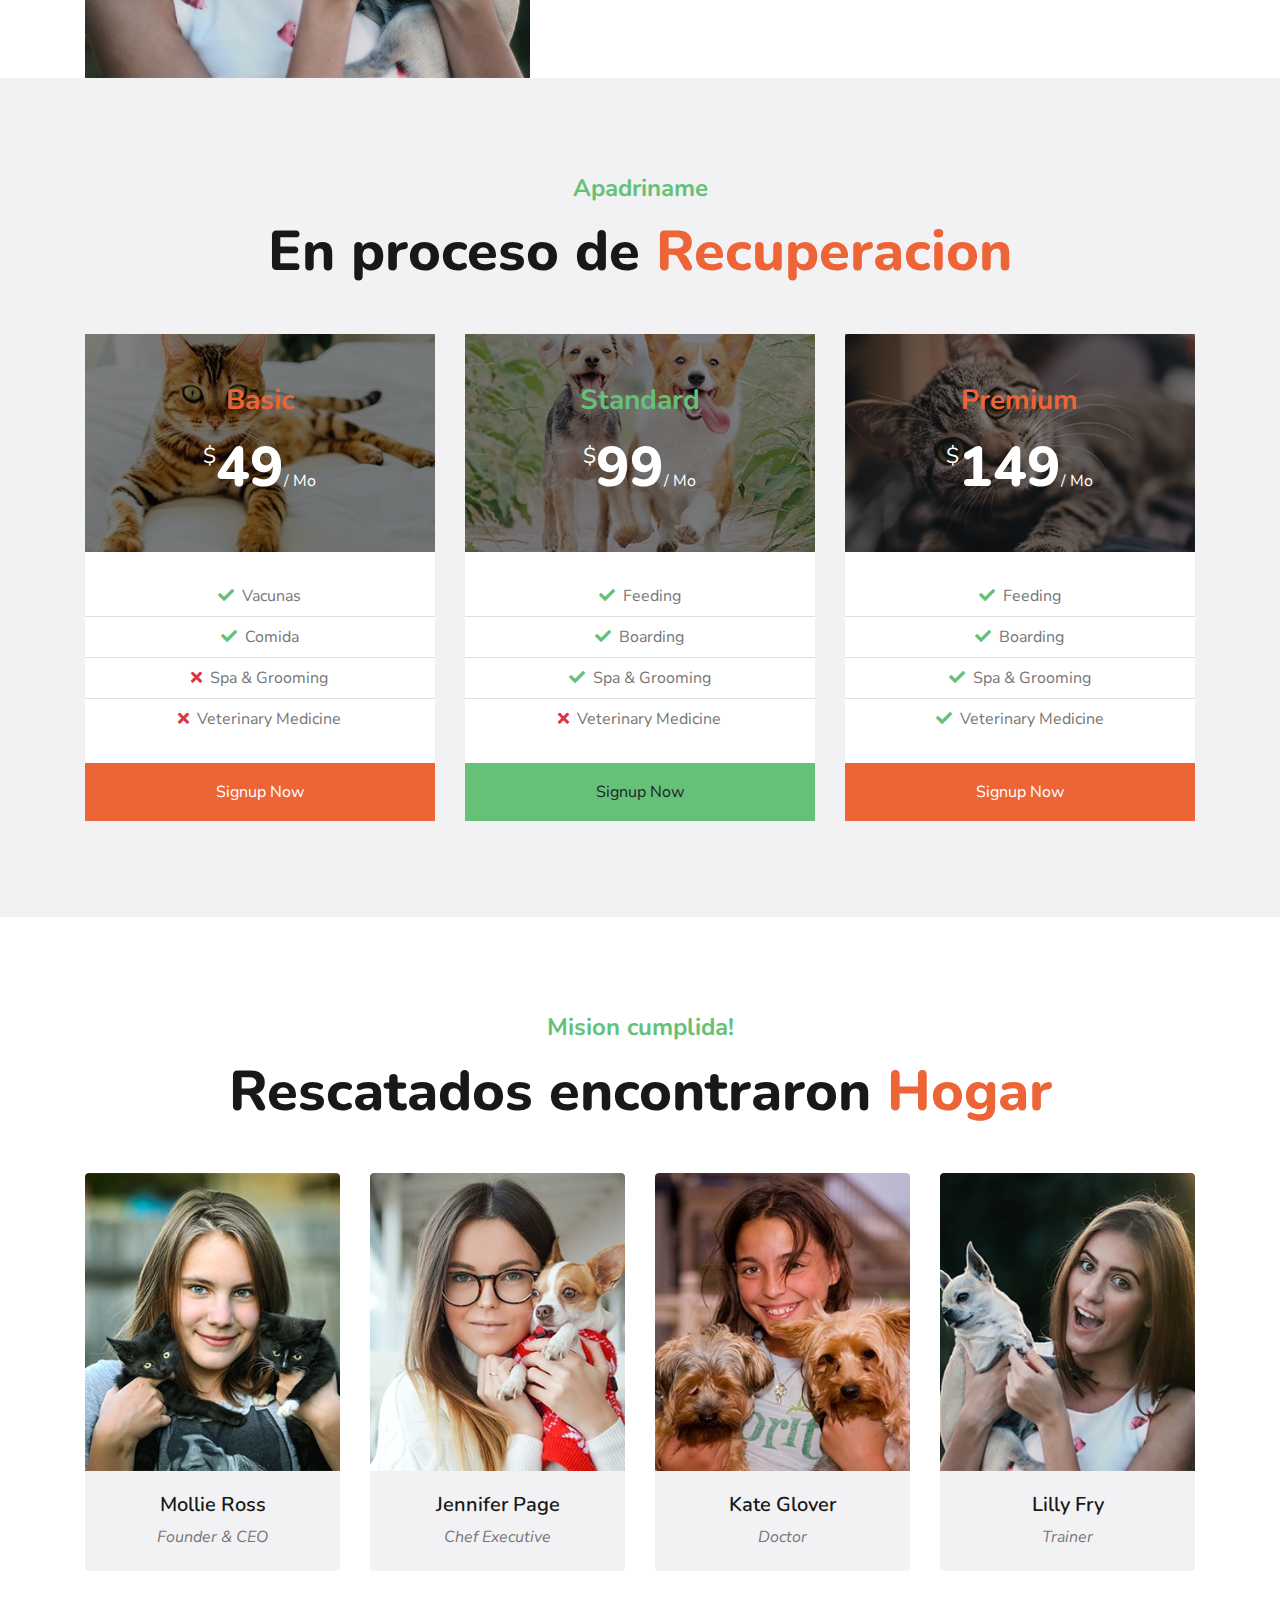
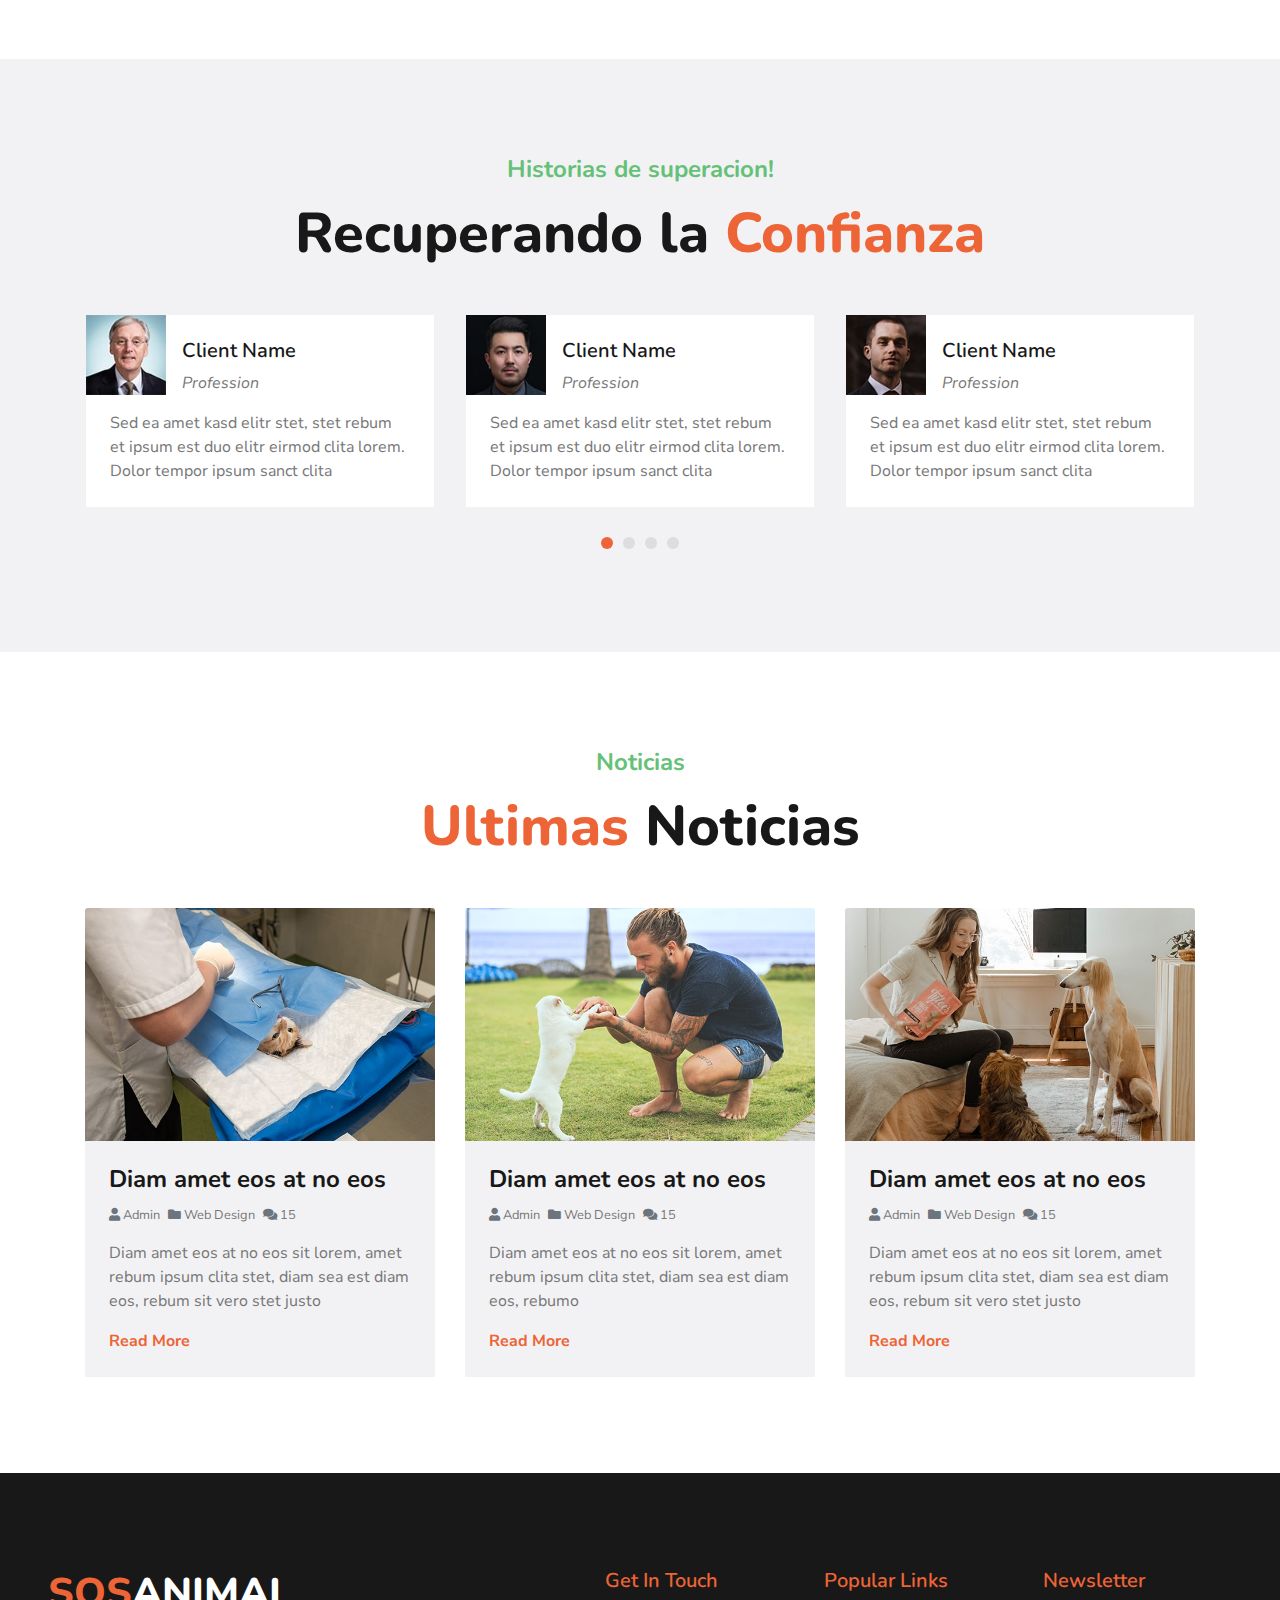
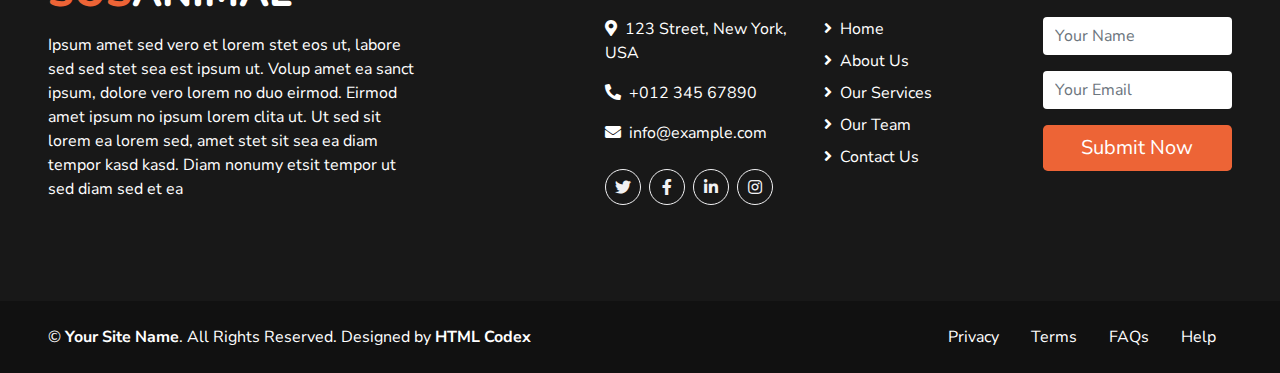
==== commit 45d5cb97: "avance 23-01" ====
--- a/index.html
+++ b/index.html
@@ -94,14 +94,34 @@
 
 
     <!-- Inicio de la Barra de Navegación -->
-    <div class="container-fluid p-0">
+    <div class="container-fluid menu-am p-0">
         <nav class="navbar navbar-expand-lg bg-dark navbar-dark py-3 py-lg-0 px-lg-5">
             <a href="" class="navbar-brand d-block d-lg-none">
                 <h1 class="m-0 display-5 text-capitalize font-italic text-white"><span  class="text-primary">SOS</span>ANIMAL</h1>
             </a>
             <button type="button" class="navbar-toggler" data-toggle="collapse" data-target="#navbarCollapse">
                 <span class="navbar-toggler-icon"></span>
+                
             </button>
+            <!-- Menú colapsable -->
+        <div class="collapse navbar-collapse" id="navbarCollapse">
+            <div class="navbar-nav ml-auto">
+                <a href="index.html" class="nav-item nav-link active text-dark">Inicio</a>
+                <a href="about.html" class="nav-item nav-link text-dark">Sobre Nosotros</a>
+                <a href="service.html" class="nav-item nav-link text-dark">Colabora</a>
+                <a href="price.html" class="nav-item nav-link text-dark">Adóptame</a>
+                
+                <div class="nav-item dropdown">
+                    <a href="#" class="nav-link dropdown-toggle text-dark" data-toggle="dropdown">Páginas</a>
+                    <div class="dropdown-menu rounded-0 m-0">
+                        <a href="blog.html" class="dropdown-item">Blog</a>
+                        <a href="single.html" class="dropdown-item">Detalle del Blog</a>
+                    </div>
+                </div>
+                
+                <a href="contact.html" class="nav-item nav-link text-dark">Contacto</a>
+            </div>
+        </div>
 
         </nav>
     </div>
@@ -113,10 +133,10 @@
         <div id="header-carousel" class="carousel slide" data-ride="carousel">
             <div class="carousel-inner">
                 <div class="carousel-item active">
-                    <img class="w-100" src="img/zorrito_portada_2.png" alt="Imagen">
-                    <div class="carousel-caption d-flex flex-column align-items-center justify-content-center">
+                    <img class="w-100" src="img/puntito_portada.jpeg" alt="Imagen">
+                    <div class="carousel-caption d-flex flex-column align-items-star justify-content-center pr-3">
                         <div class="p-3" style="max-width: 900px;">
-                            <h3 class="text-white mb-3 d-none d-sm-block">Los Mejores Servicios para Mascotas</h3>
+                            <h3 class="text-white mb-3 d-none d-sm-block">Rescate y Readaptación Animal.</h3>
                             <h1 class="display-3 text-white mb-3">Mantén a Tu Mascota Feliz</h1>
                             <h5 class="text-white mb-3 d-none d-sm-block">Duo nonumy et dolor tempor no et. Diam sit diam sit diam erat</h5>
                             <a href="" class="btn btn-lg btn-primary mt-3 mt-md-4 px-4">Reserva Ahora</a>
@@ -125,8 +145,23 @@
                     </div>
                 </div>
                 <div class="carousel-item">
-                    <img class="w-100" src="img/perrito_portada.png" alt="Imagen">
-                    <div class="carousel-caption d-flex flex-column align-items-center justify-content-center">
+                    <img class="w-100" src="img/zorrito_portada.jpeg" alt="Imagen">
+                    <div class="carousel-caption d-flex flex-column align-items-star justify-content-center">
+                        <div class="p-3" style="max-width: 900px;">
+                            <h3 class="text-white mb-3 d-none d-sm-block">Los Mejores Servicios para Mascotas</h3>
+                            <h1 class="display-3 text-white mb-3">Spa & Grooming para Mascotas</h1>
+                            <h5 class="text-white mb-3 d-none d-sm-block">Duo nonumy et dolor tempor no et. Diam sit diam sit diam erat</h5>
+                            <a href="" class="btn btn-lg btn-primary mt-3 mt-md-4 px-4">Reserva Ahora</a>
+                            <a href="" class="btn btn-lg btn-secondary mt-3 mt-md-4 px-4">Aprende Más</a>
+                        </div>
+                        
+                         
+                    </div>
+                    
+                </div>
+                <div class="carousel-item">
+                    <img class="w-100" src="img/gato_portada.jpeg" alt="Imagen">
+                    <div class="carousel-caption d-flex flex-column align-items-star justify-content-center">
                         <div class="p-3" style="max-width: 900px;">
                             <h3 class="text-white mb-3 d-none d-sm-block">Los Mejores Servicios para Mascotas</h3>
                             <h1 class="display-3 text-white mb-3">Spa & Grooming para Mascotas</h1>
@@ -177,13 +212,13 @@
             <div class="col-lg-5">
                 <div class="row px-3">
                     <div class="col-12 p-0">
-                        <img class="img-fluid w-100" src="img/about-1.jpg" alt="">
+                        <img class="img-fluid w-100" src="img/section_rescue_l1.png" alt="">
                     </div>
                     <div class="col-6 p-0">
-                        <img class="img-fluid w-100" src="img/about-2.jpg" alt="">
+                        <img class="img-fluid w-100" src="img/section_rescue_s1.png" alt="">
                     </div>
                     <div class="col-6 p-0">
-                        <img class="img-fluid w-100" src="img/about-3.jpg" alt="">
+                        <img class="img-fluid w-100" src="img/section_rescue_s2.png" alt="">
                     </div>
                 </div>
             </div>
--- a/css/style.css
+++ b/css/style.css
@@ -1845,7 +1845,22 @@
     border: 0;
   }
 }
-
+ 
+
+@media (max-width: 991px) {
+  .navbar-collapse,
+  .navbar-toggler {
+      display: block;
+  }
+  .collapse.navbar-collapse {
+    display: block;
+  }
+
+  .container-fluid.menu-am.p-0{
+    display: block;
+  }
+  
+}
 @media (max-width: 991.98px) {
   .table-responsive-lg {
     display: block;
@@ -4223,6 +4238,7 @@
   .navbar-expand-sm .navbar-toggler {
     display: none;
   }
+ 
 }
 
 @media (max-width: 767.98px) {
@@ -4259,6 +4275,7 @@
   .navbar-expand-md .navbar-toggler {
     display: none;
   }
+ 
 }
 
 @media (max-width: 991.98px) {
@@ -4295,6 +4312,9 @@
   .navbar-expand-lg .navbar-toggler {
     display: none;
   }
+  .container-fluid.menu-am.p-0{
+    display: none;
+  }
 }
 
 @media (max-width: 1199.98px) {
@@ -4331,6 +4351,7 @@
   .navbar-expand-xl .navbar-toggler {
     display: none;
   }
+ 
 }
 
 .navbar-expand {
@@ -4367,9 +4388,11 @@
   flex-basis: auto;
 }
 
-.navbar-expand .navbar-toggler {
+div.navbar-expand .navbar-toggler {
   display: none;
 }
+
+
 
 .navbar-light .navbar-brand {
   color: rgba(0, 0, 0, 0.9);
@@ -6284,8 +6307,9 @@
   z-index: 10;
   padding-top: 20px;
   padding-bottom: 20px;
+  padding-left: 10%;
   color: #fff;
-  text-align: center;
+  text-align: left;
 }
 
 @keyframes spinner-border {
@@ -6699,6 +6723,7 @@
   .d-lg-inline-flex {
     display: inline-flex !important;
   }
+
 }
 
 @media (min-width: 1200px) {
@@ -7151,6 +7176,8 @@
 }
 
 @media (min-width: 992px) {
+
+
   .flex-lg-row {
     flex-direction: row !important;
   }
@@ -7255,7 +7282,14 @@
   }
 }
 
+@media (max-width: 992px) {
+  div.row.py-3.px-lg-5 {
+    display: none;
+  }
+}
+
 @media (min-width: 1200px) {
+
   .flex-xl-row {
     flex-direction: row !important;
   }
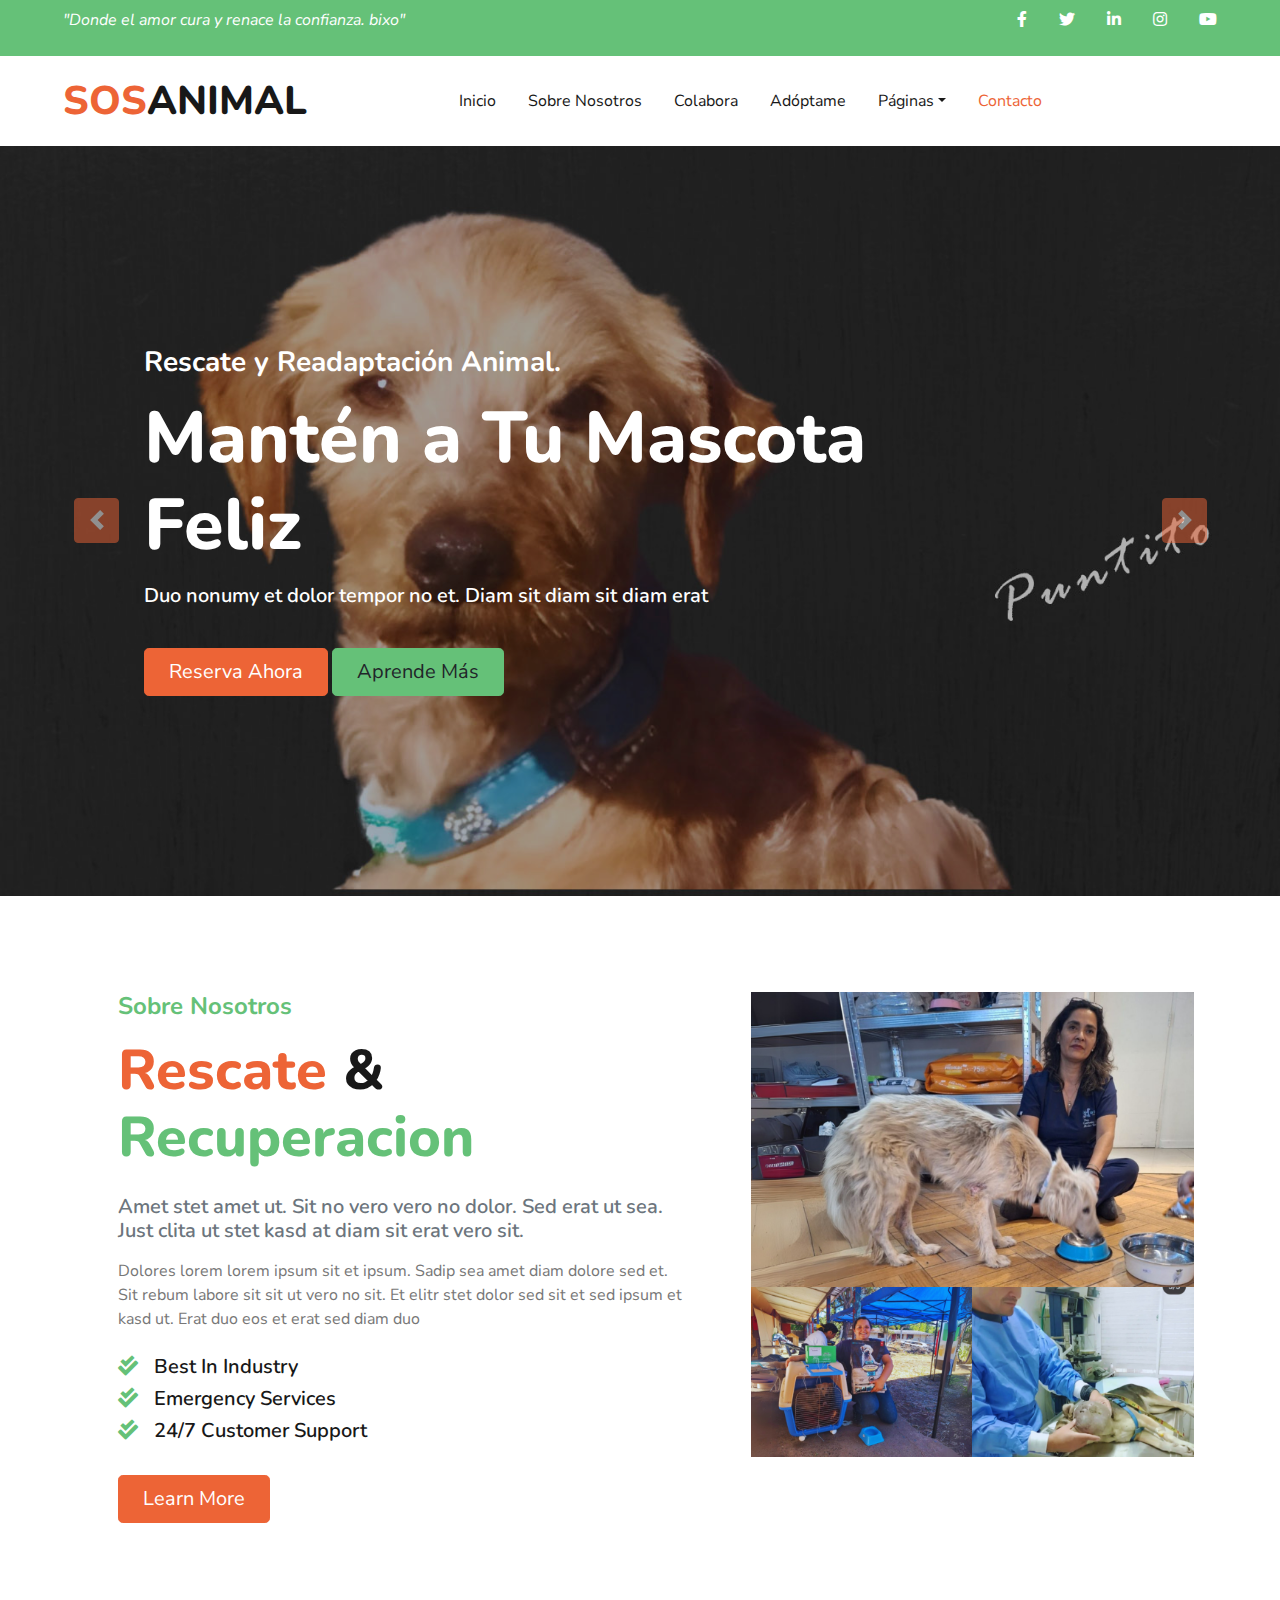
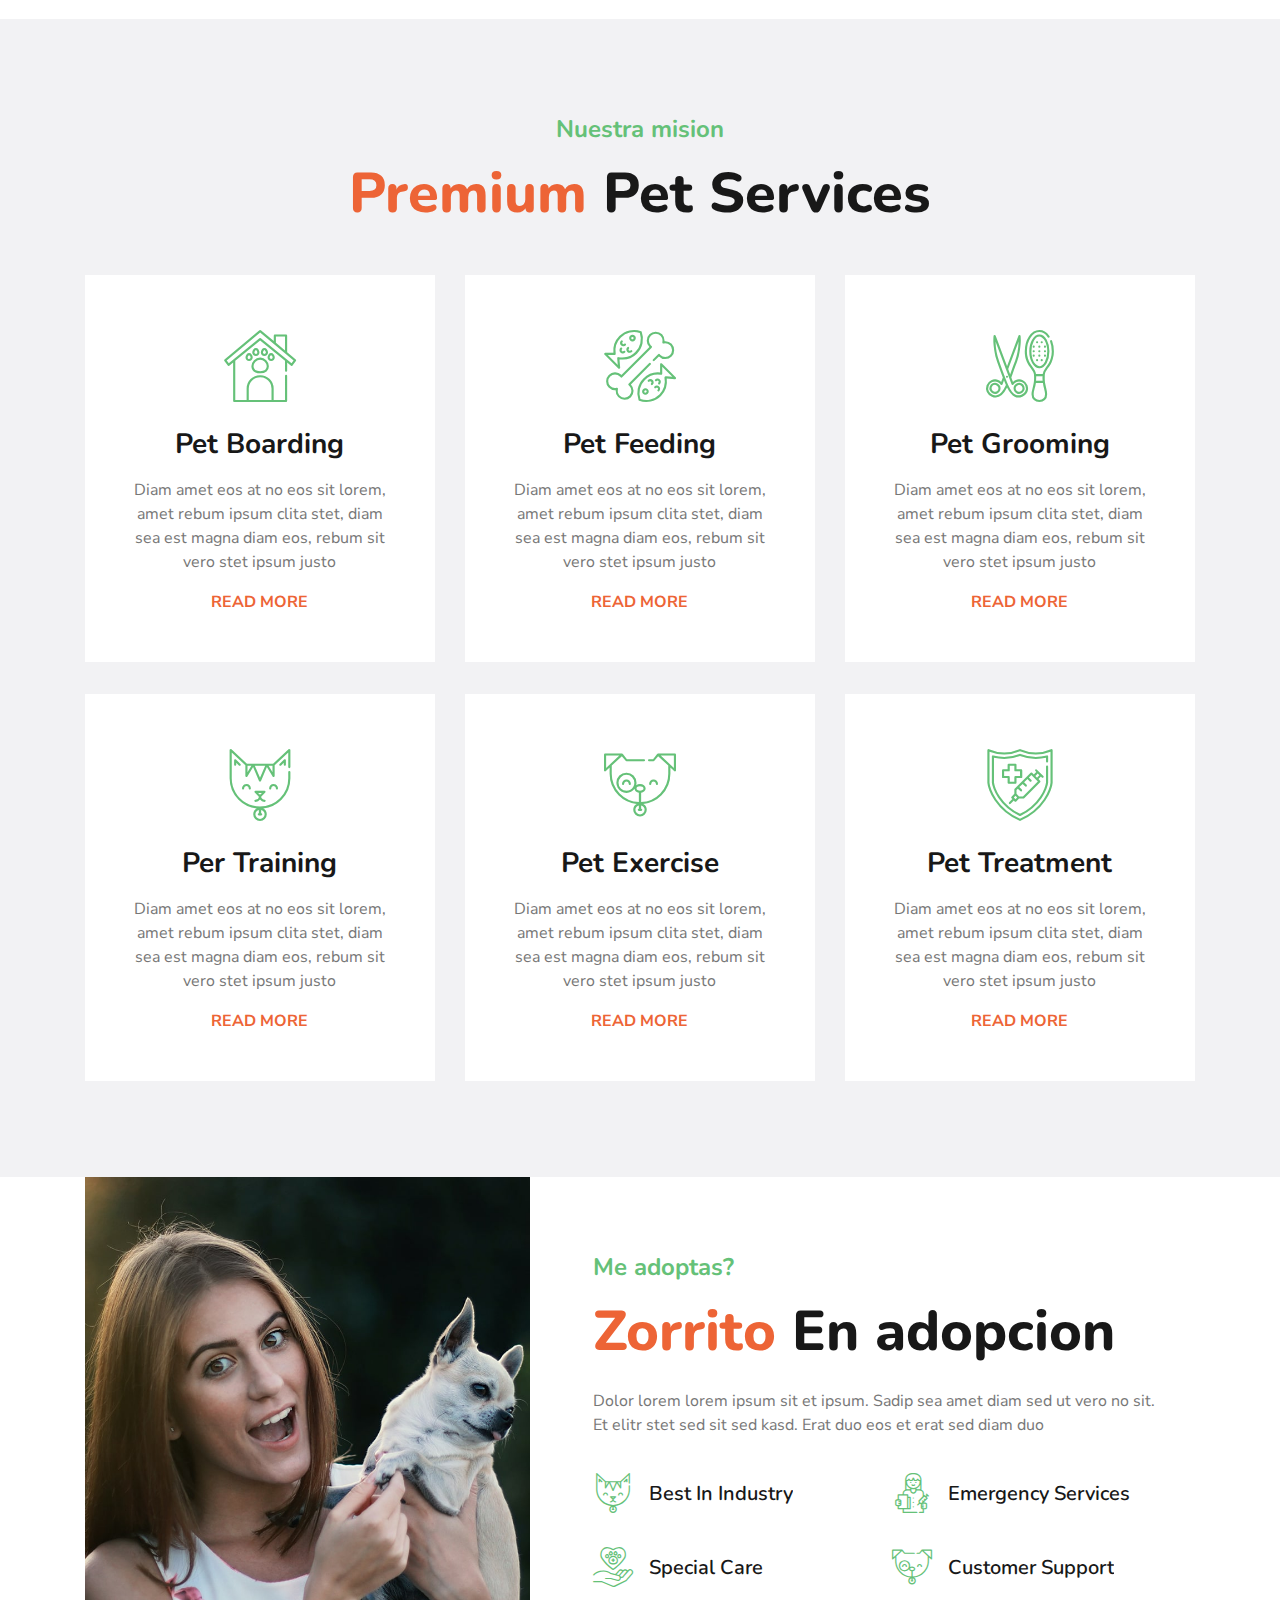
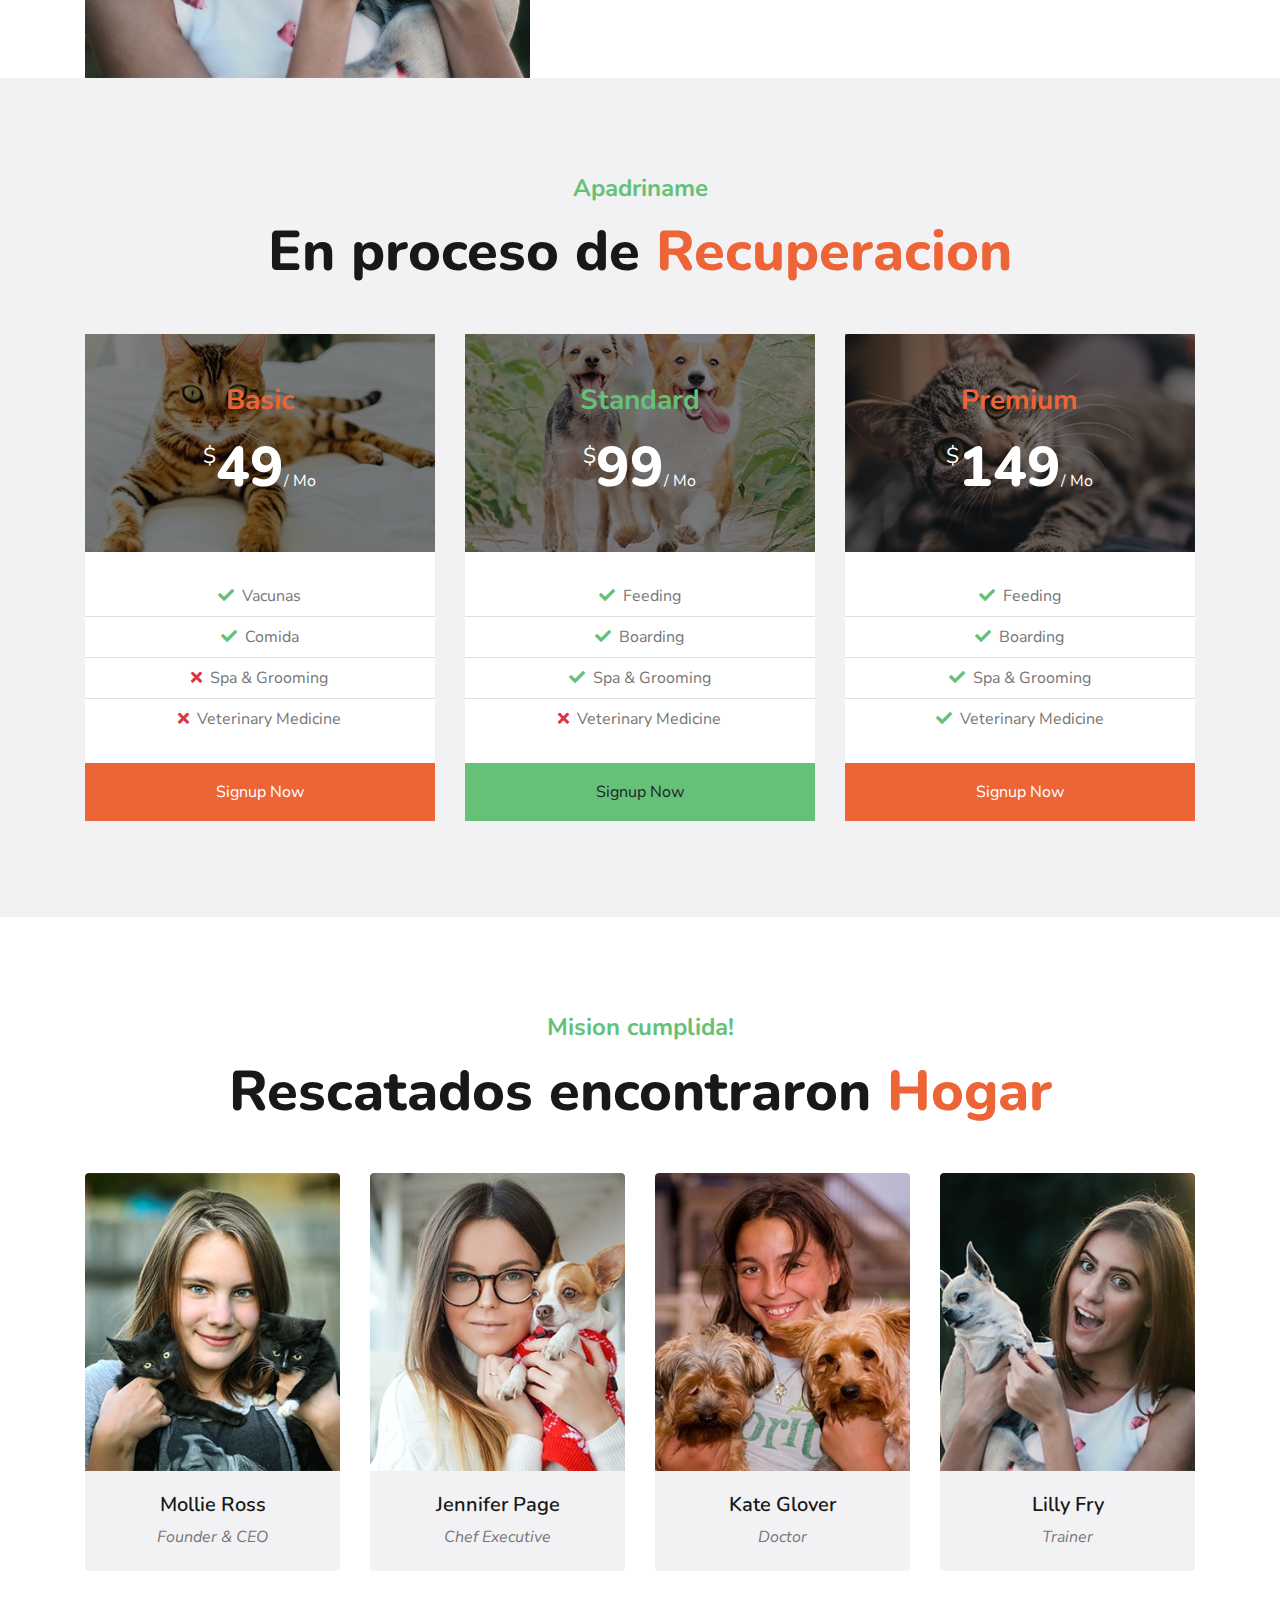
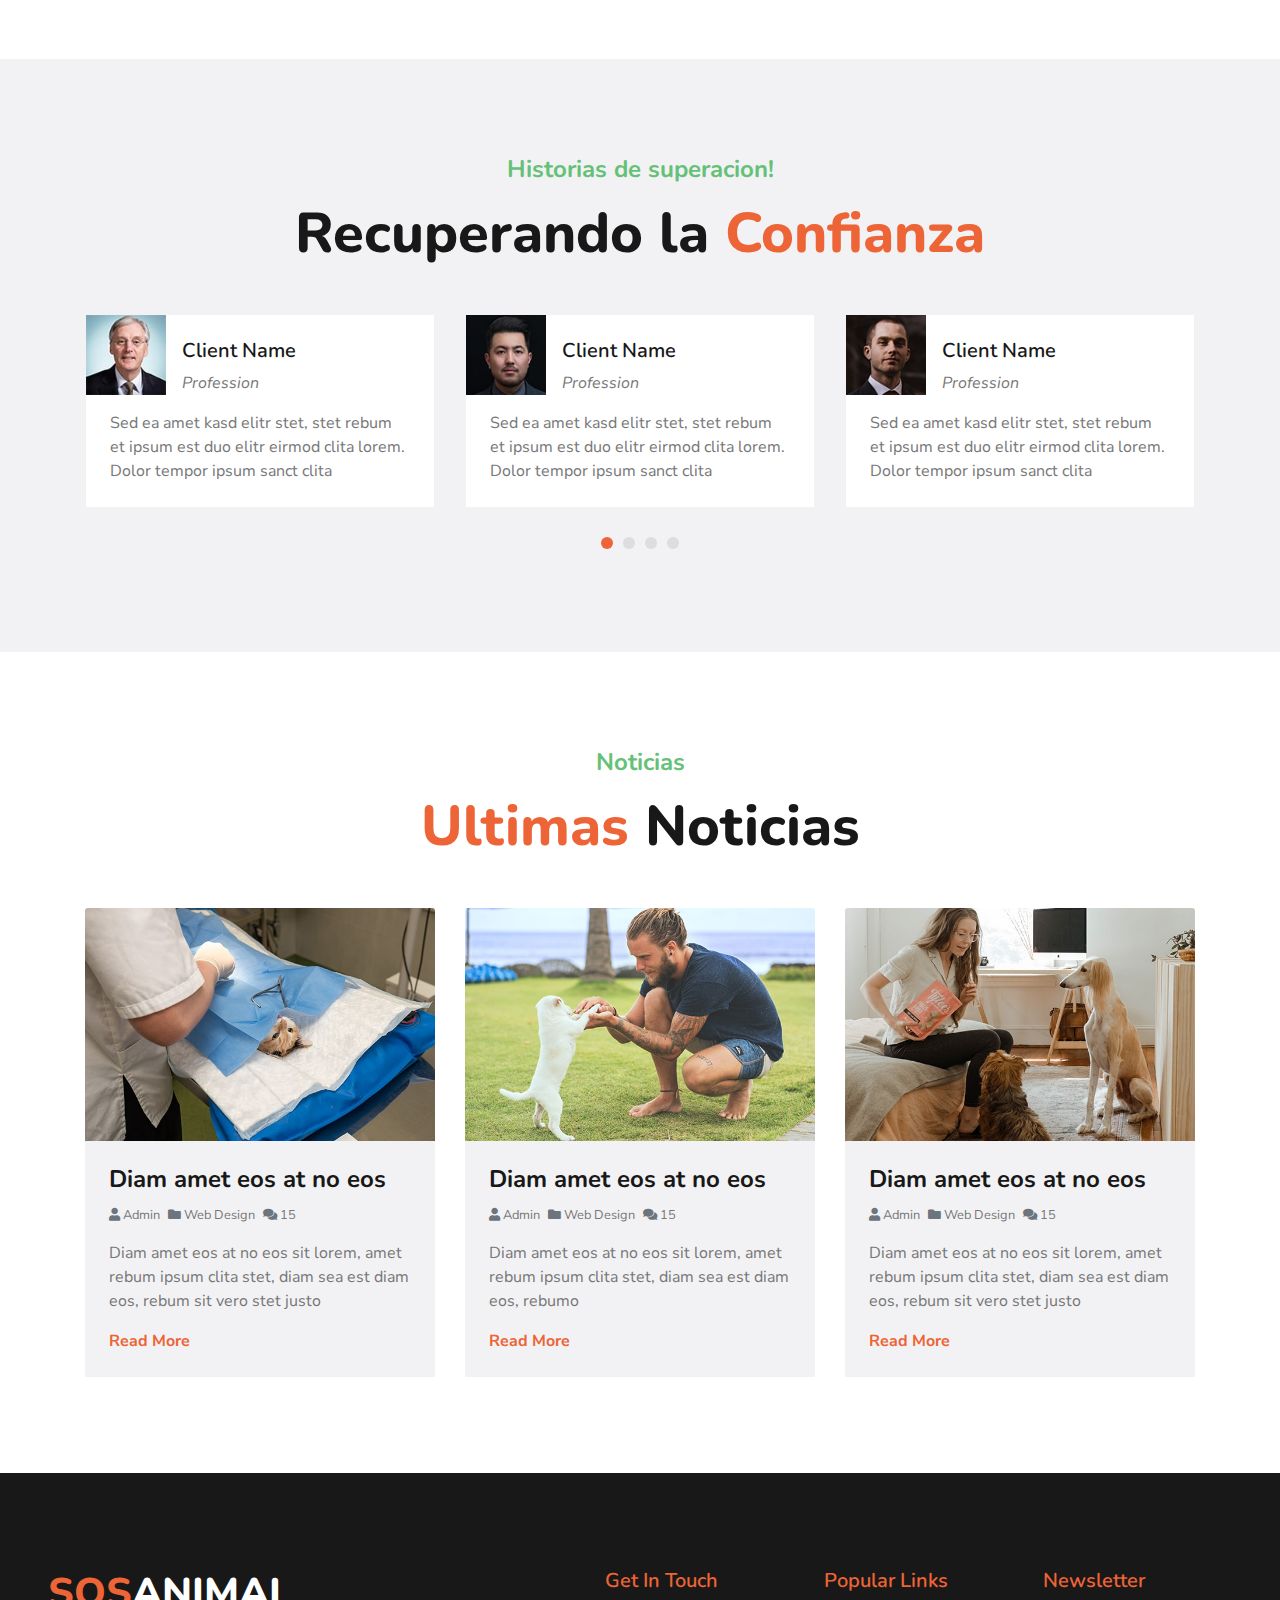
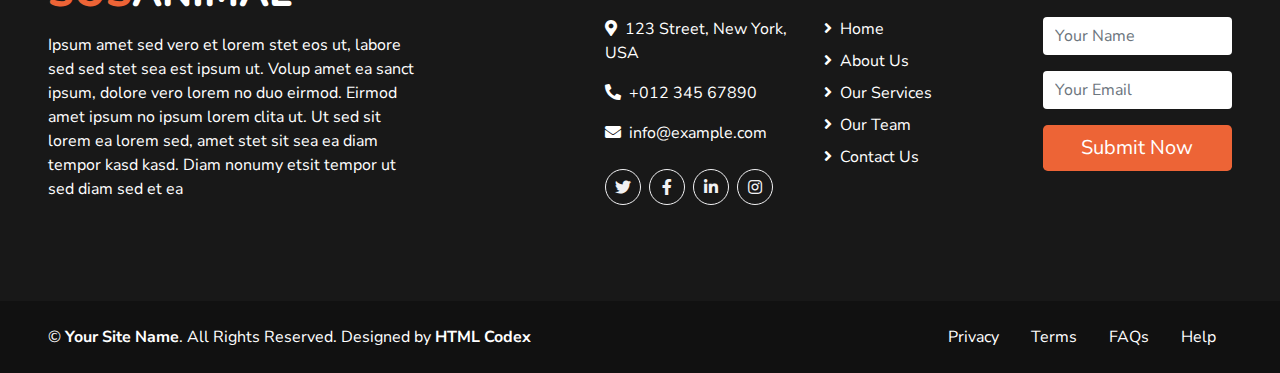
==== commit 202e146b: "bixo aparecio" ====
--- a/index.html
+++ b/index.html
@@ -36,7 +36,7 @@
             <div class="col-lg-6 text-center text-lg-left mb-2 mb-lg-0">
                 <div class="d-inline-flex align-items-center">
                     <a class="text-white pr-3" href="">
-                        <p class="text-white pr-3"><em>"Donde el amor cura y renace la confianza."</em></p>
+                        <p class="text-white pr-3"><em>"Donde el amor cura y renace la confianza. bixo"</em></p>
                     </a>
                 </div>
                 
